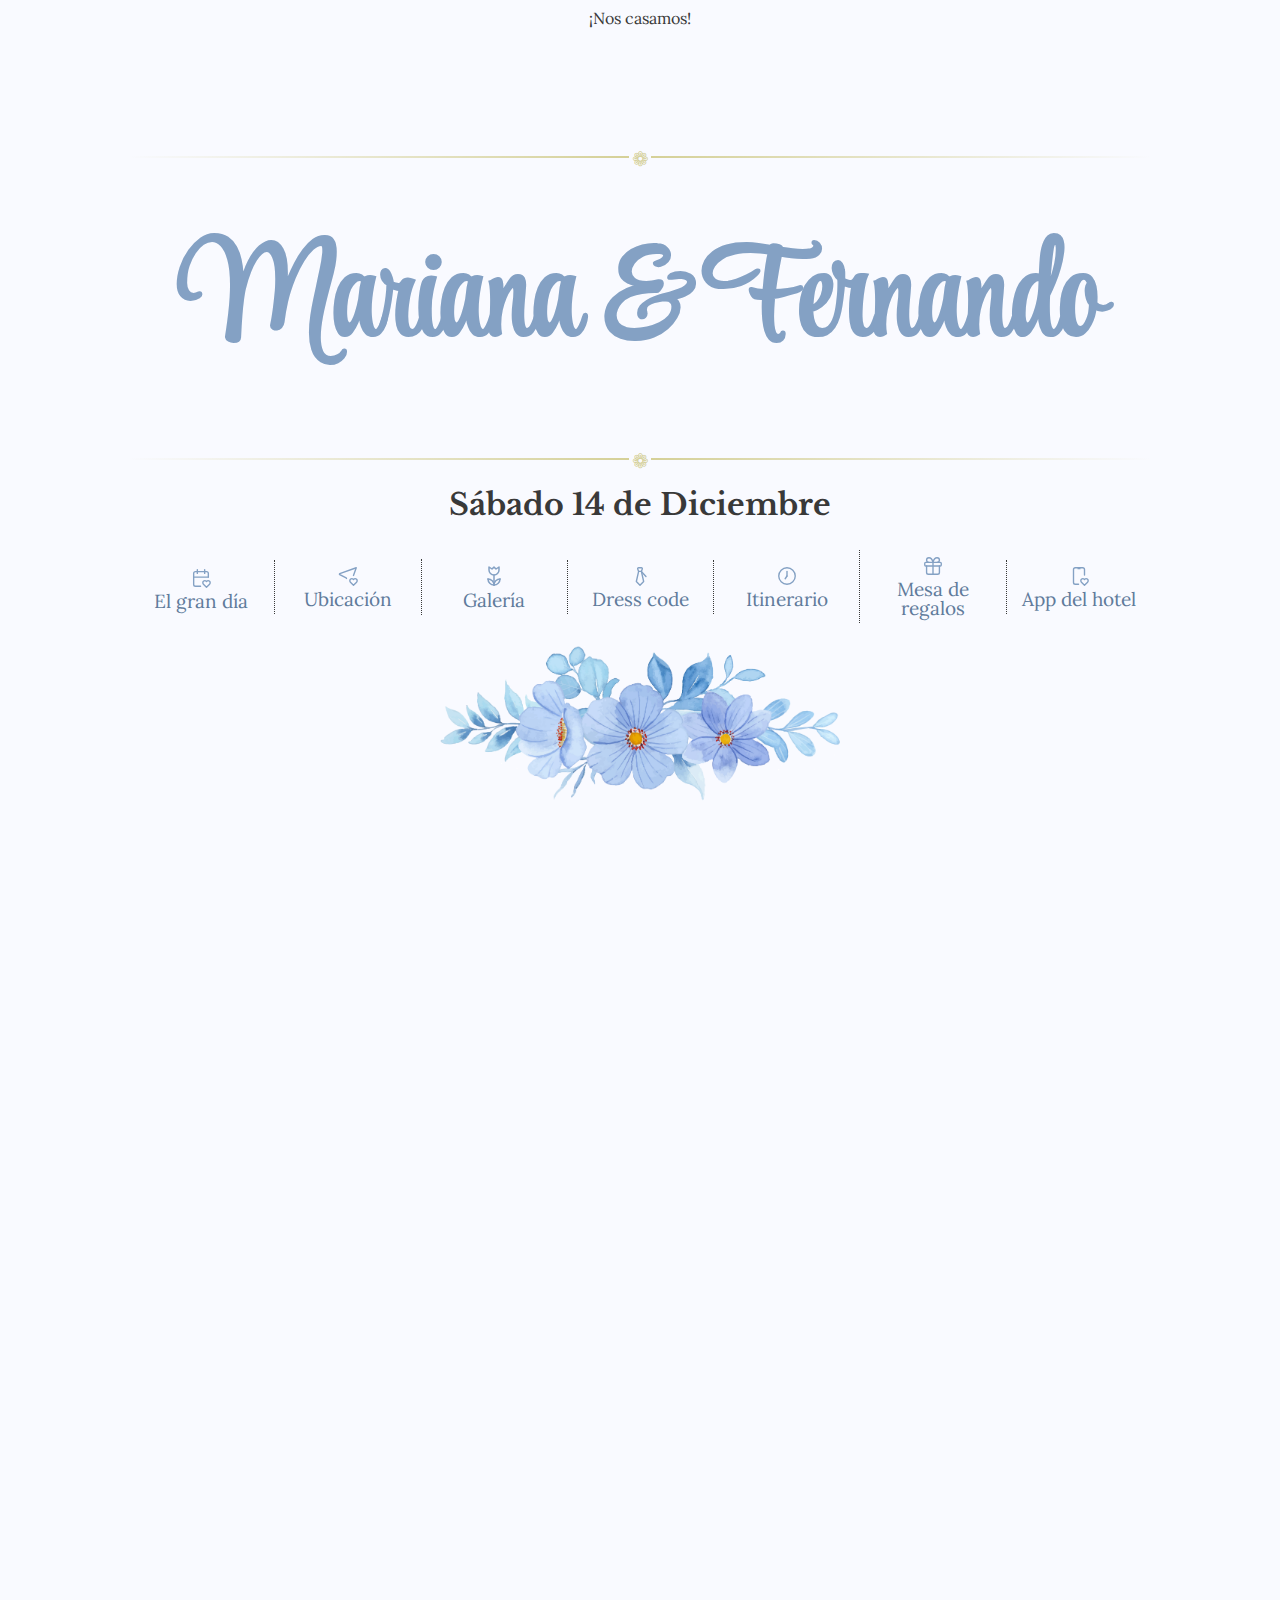
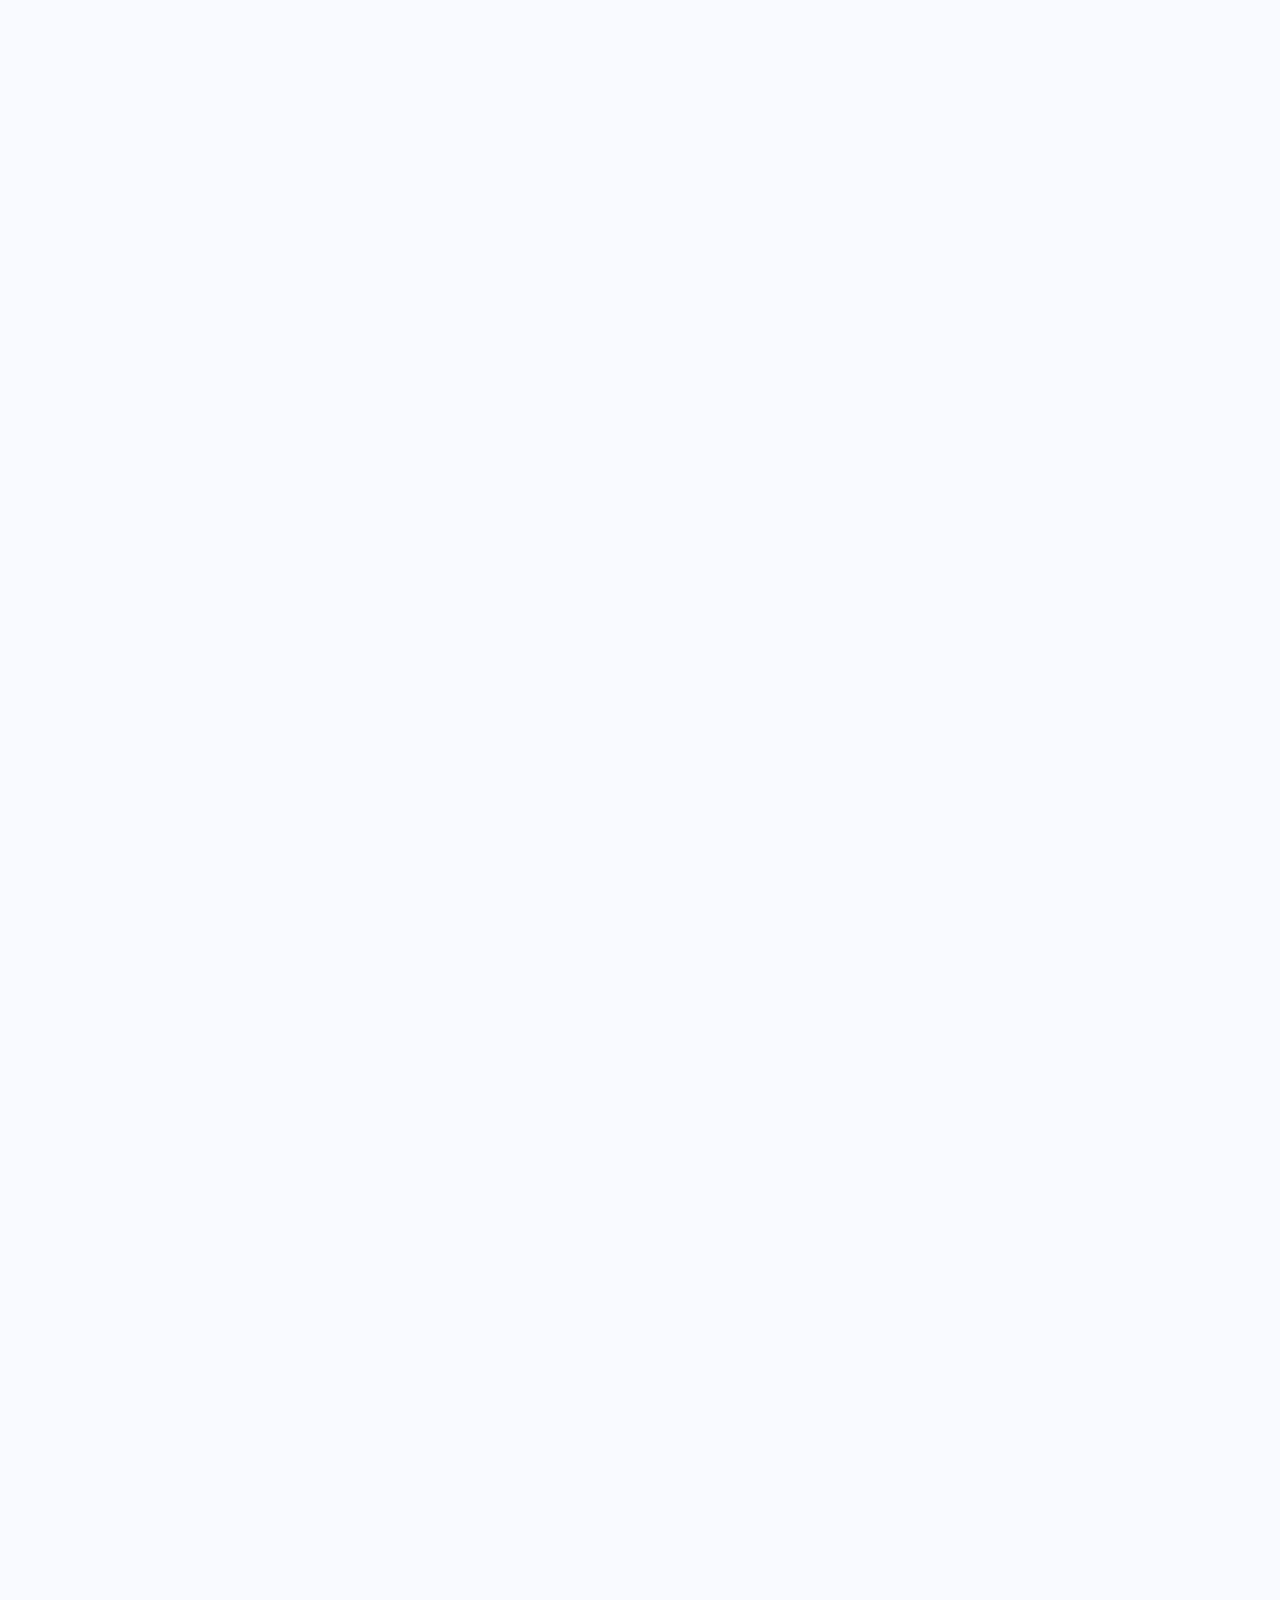
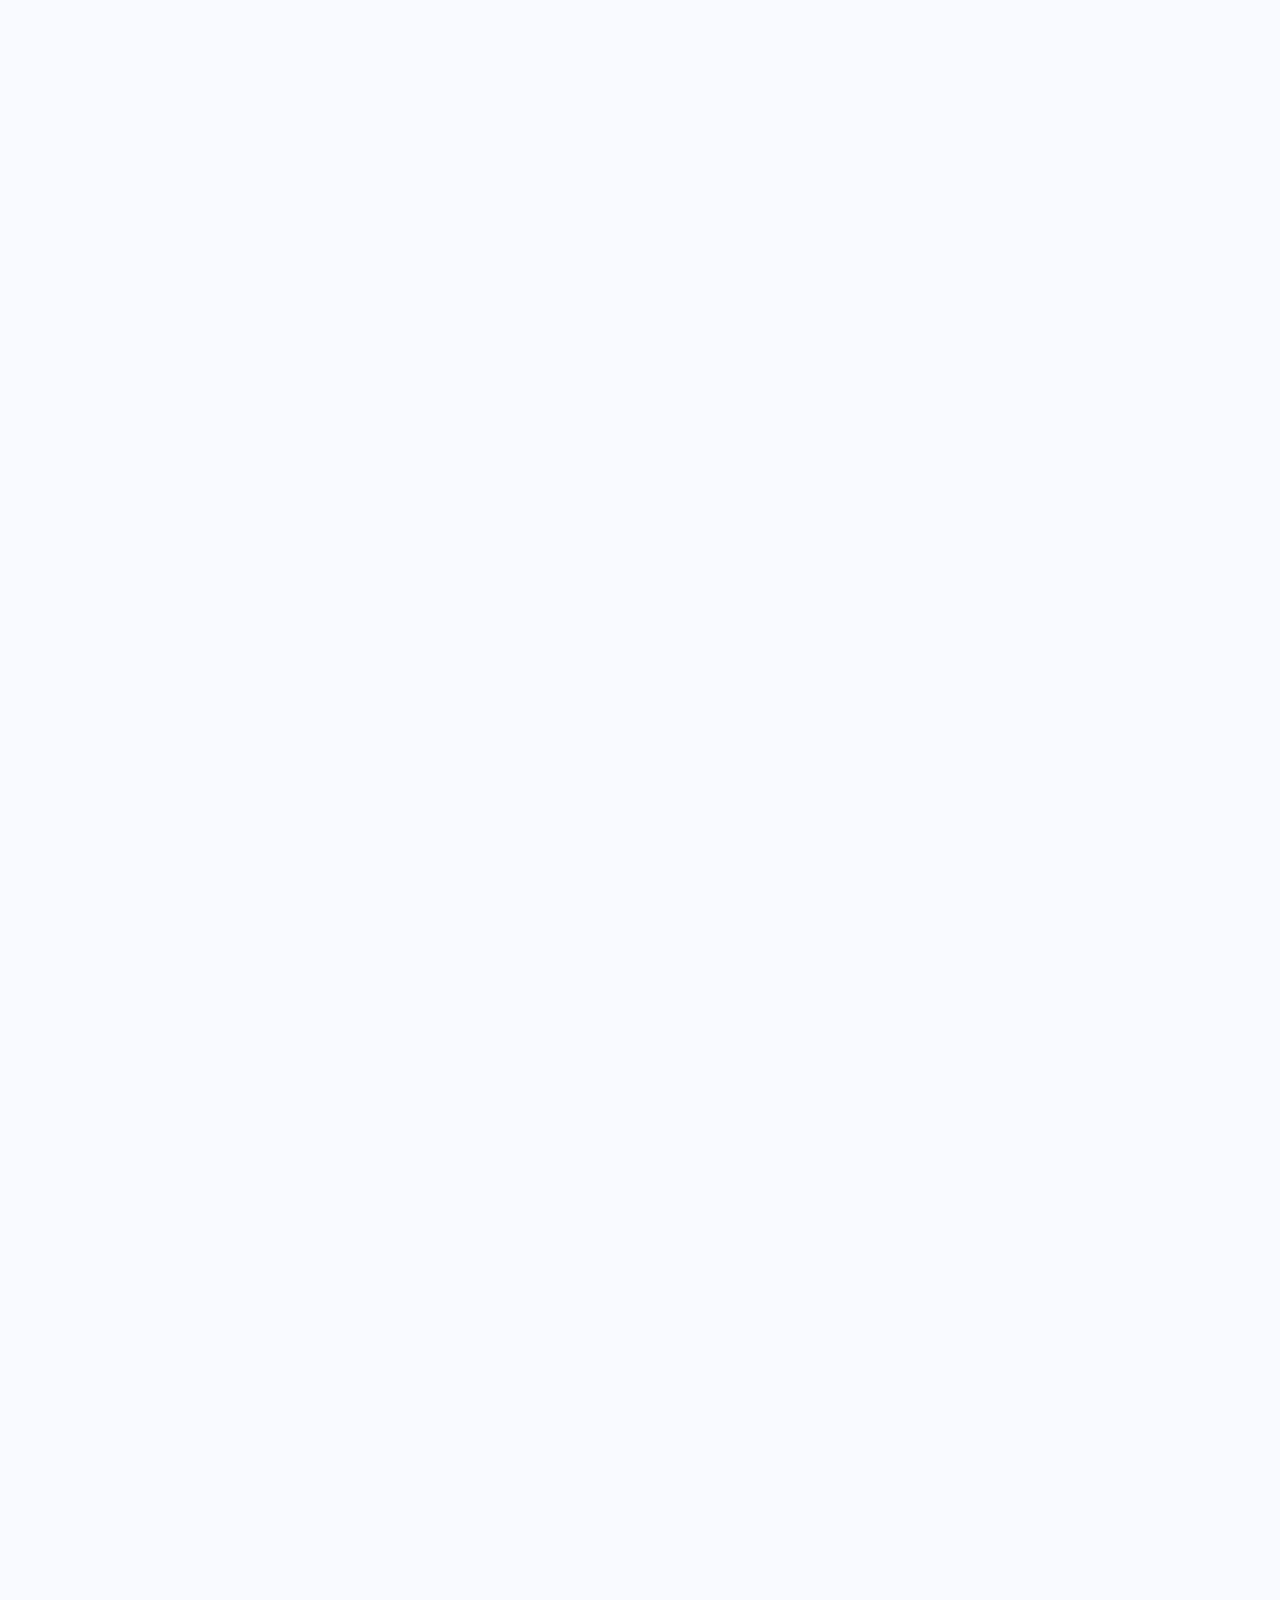
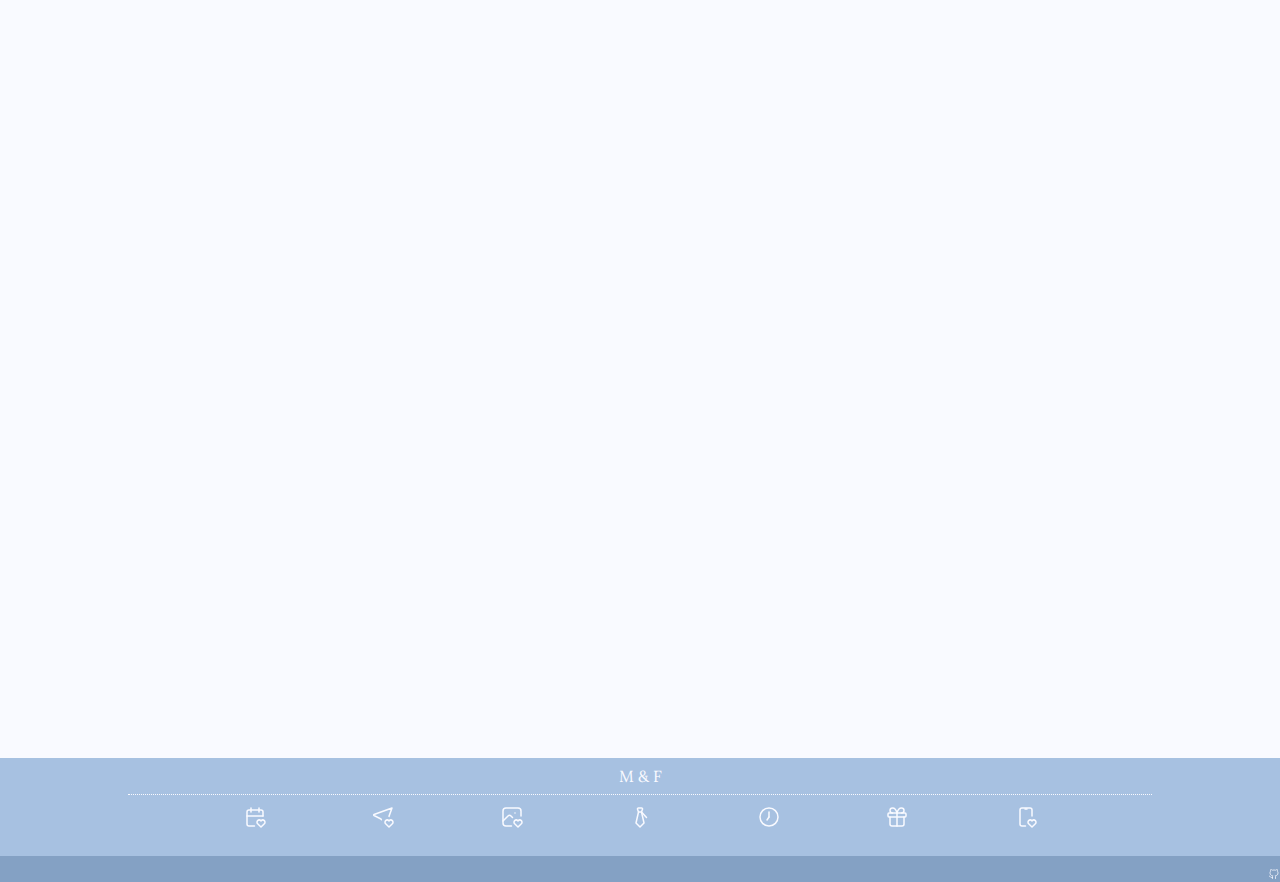
==== index.html @ 226c07ac "Location changes" ====
<!DOCTYPE html>
<html lang="es">
  <head>
    <meta charset="UTF-8" />
    <meta name="viewport" content="width=device-width, initial-scale=1.0" />
    <title>Mariana & Fernando</title>
    <link rel="shortcut icon" href="img/flower.png" type="image/x-icon" />
    <link rel="preload" href="styles/normalize.css" as="style" />
    <link rel="stylesheet" href="styles/normalize.css" />
    <link rel="preconnect" href="https://fonts.googleapis.com" />
    <link rel="preconnect" href="https://fonts.gstatic.com" crossorigin />
    <link
      href="https://fonts.googleapis.com/css2?family=Libre+Baskerville:wght@400;700&family=Lora:ital,wght@0,400;0,700;1,400&family=Style+Script&display=swap"
      rel="stylesheet"
    />
    <link rel="preload" href="styles/style.css" as="style" />
    <link rel="stylesheet" href="styles/style.css" />
  </head>
  <body>
    <header class="sctn">
      <p class="no-margin text-center animate">¡Nos casamos!</p>
    </header>
    <main class="container sctn">
      <section class="animate">
        <hr class="separator hide" />
        <picture>
          <source srcset="img/lowres/seacreatures.webp" type="image/webp" />
          <img
            loading="lazy"
            src="img/seacreatures.png"
            alt="Caracolas, estellas y corales"
            class="w-100 hdn"
          />
        </picture>
        <h1 class="text-center no-margin">Mariana <span>&</span> Fernando</h1>
        <hr class="separator" />
        <h3 class="text-center">Sábado 14 de Diciembre</h3>
        <nav class="nav">
          <a href="#big-day">
            <svg
              xmlns="http://www.w3.org/2000/svg"
              class="icon icon-tabler icon-tabler-calendar-heart"
              width="22"
              height="22"
              viewBox="0 0 24 24"
              stroke-width="1.5"
              stroke="#84a1c4"
              fill="none"
              stroke-linecap="round"
              stroke-linejoin="round"
            >
              <path stroke="none" d="M0 0h24v24H0z" fill="none" />
              <path
                d="M11.5 21h-5.5a2 2 0 0 1 -2 -2v-12a2 2 0 0 1 2 -2h12a2 2 0 0 1 2 2v4"
              />
              <path d="M16 3v4" />
              <path d="M8 3v4" />
              <path d="M4 11h16" />
              <path
                d="M18 22l3.35 -3.284a2.143 2.143 0 0 0 .005 -3.071a2.242 2.242 0 0 0 -3.129 -.006l-.224 .22l-.223 -.22a2.242 2.242 0 0 0 -3.128 -.006a2.143 2.143 0 0 0 -.006 3.071l3.355 3.296z"
              />
            </svg>
            <p class="no-margin">El gran día</p>
          </a>
          <a href="#location">
            <svg
              xmlns="http://www.w3.org/2000/svg"
              class="icon icon-tabler icon-tabler-location-heart"
              width="22"
              height="22"
              viewBox="0 0 24 24"
              stroke-width="1.5"
              stroke="#84a1c4"
              fill="none"
              stroke-linecap="round"
              stroke-linejoin="round"
            >
              <path stroke="none" d="M0 0h24v24H0z" fill="none" />
              <path
                d="M10.365 14.73l-.365 -.73l-7 -3.5a.55 .55 0 0 1 0 -1l18 -6.5l-3.024 8.373"
              />
              <path
                d="M18 22l3.35 -3.284a2.143 2.143 0 0 0 .005 -3.071a2.242 2.242 0 0 0 -3.129 -.006l-.224 .22l-.223 -.22a2.242 2.242 0 0 0 -3.128 -.006a2.143 2.143 0 0 0 -.006 3.071l3.355 3.296z"
              />
            </svg>
            <p class="no-margin">Ubicación</p>
          </a>
          <a href="#galery">
            <svg
              xmlns="http://www.w3.org/2000/svg"
              class="icon icon-tabler icon-tabler-macro"
              width="24"
              height="24"
              viewBox="0 0 24 24"
              stroke-width="1.5"
              stroke="#84a1c4"
              fill="none"
              stroke-linecap="round"
              stroke-linejoin="round"
            >
              <path stroke="none" d="M0 0h24v24H0z" fill="none" />
              <path d="M6 15a6 6 0 1 0 12 0" />
              <path d="M18 15a6 6 0 0 0 -6 6" />
              <path d="M12 21a6 6 0 0 0 -6 -6" />
              <path d="M12 21v-10" />
              <path
                d="M12 11a5 5 0 0 1 -5 -5v-3l3 2l2 -2l2 2l3 -2v3a5 5 0 0 1 -5 5z"
              />
            </svg>
            <p class="no-margin">Galería</p>
          </a>
          <a href="#dress-code">
            <svg
              xmlns="http://www.w3.org/2000/svg"
              class="icon icon-tabler icon-tabler-tie"
              width="22"
              height="22"
              viewBox="0 0 24 24"
              stroke-width="1.5"
              stroke="#84a1c4"
              fill="none"
              stroke-linecap="round"
              stroke-linejoin="round"
            >
              <path stroke="none" d="M0 0h24v24H0z" fill="none" />
              <path
                d="M12 22l4 -4l-2.5 -11l.993 -2.649a1 1 0 0 0 -.936 -1.351h-3.114a1 1 0 0 0 -.936 1.351l.993 2.649l-2.5 11l4 4z"
              />
              <path d="M10.5 7h3l5 5.5" />
            </svg>
            <p class="no-margin">Dress code</p>
          </a>
          <a href="#itinerary">
            <svg
              xmlns="http://www.w3.org/2000/svg"
              class="icon icon-tabler icon-tabler-clock-hour-7"
              width="22"
              height="22"
              viewBox="0 0 24 24"
              stroke-width="1.5"
              stroke="#84a1c4"
              fill="none"
              stroke-linecap="round"
              stroke-linejoin="round"
            >
              <path stroke="none" d="M0 0h24v24H0z" fill="none" />
              <path d="M12 12m-9 0a9 9 0 1 0 18 0a9 9 0 1 0 -18 0" />
              <path d="M12 12l-2 3" />
              <path d="M12 7v5" />
            </svg>
            <p class="no-margin">Itinerario</p>
          </a>
          <a href="#gifts">
            <svg
              xmlns="http://www.w3.org/2000/svg"
              class="icon icon-tabler icon-tabler-gift"
              width="22"
              height="22"
              viewBox="0 0 24 24"
              stroke-width="1.5"
              stroke="#84a1c4"
              fill="none"
              stroke-linecap="round"
              stroke-linejoin="round"
            >
              <path stroke="none" d="M0 0h24v24H0z" fill="none" />
              <path
                d="M3 8m0 1a1 1 0 0 1 1 -1h16a1 1 0 0 1 1 1v2a1 1 0 0 1 -1 1h-16a1 1 0 0 1 -1 -1z"
              />
              <path d="M12 8l0 13" />
              <path d="M19 12v7a2 2 0 0 1 -2 2h-10a2 2 0 0 1 -2 -2v-7" />
              <path
                d="M7.5 8a2.5 2.5 0 0 1 0 -5a4.8 8 0 0 1 4.5 5a4.8 8 0 0 1 4.5 -5a2.5 2.5 0 0 1 0 5"
              />
            </svg>
            <p class="no-margin">Mesa de regalos</p>
          </a>
          <a href="#app">
            <svg
              xmlns="http://www.w3.org/2000/svg"
              class="icon icon-tabler icon-tabler-device-mobile-heart"
              width="22"
              height="22"
              viewBox="0 0 24 24"
              stroke-width="1.5"
              stroke="#84a1c4"
              fill="none"
              stroke-linecap="round"
              stroke-linejoin="round"
            >
              <path stroke="none" d="M0 0h24v24H0z" fill="none" />
              <path
                d="M11.5 21h-3.5a2 2 0 0 1 -2 -2v-14a2 2 0 0 1 2 -2h8a2 2 0 0 1 2 2v6"
              />
              <path d="M11 4h2" />
              <path
                d="M18 22l3.35 -3.284a2.143 2.143 0 0 0 .005 -3.071a2.242 2.242 0 0 0 -3.129 -.006l-.224 .22l-.223 -.22a2.242 2.242 0 0 0 -3.128 -.006a2.143 2.143 0 0 0 -.006 3.071l3.355 3.296z"
              />
            </svg>
            <p class="no-margin">App del hotel</p>
          </a>
        </nav>
        <picture>
          <source
            srcset="img/lowres/watercolor-separator.webp"
            type="image/webp"
          />
          <img
            loading="lazy"
            src="img/watercolor-separator.png"
            alt="blue flowers"
            class="w-100 flower-separator"
          />
        </picture>
      </section>
    </main>
    <div class="sctn">
      <section class="container text-center animate" id="first">
        <hr class="separator" />
        <p class="paragraph">Con la bendición de Dios y nuestros padres:</p>
        <div class="parents">
          <div class="parents__names">
            <picture>
              <source srcset="img/lowres/bride.webp" type="image/webp" />
              <img loading="lazy" src="img/bride.png" alt="bride-icon" />
            </picture>
            <p class="color-dark">Padres de la novia:</p>
            <p class="bold big-font">
              Rosa Cardona Juárez<span>&</span>Héctor Mata Pérez
            </p>
          </div>
          <div class="parents__names">
            <picture>
              <source srcset="img/lowres/groom.webp" type="webp" />
              <img loading="lazy" src="img/groom.png" alt="groom-icon" />
            </picture>
            <p class="color-dark">Padres del novio:</p>
            <p class="bold big-font">
              Claudia Graciela Romero Vega<span>&</span>Arturo Fernando Garza
              García
            </p>
          </div>
        </div>
        <div class="big-day" id="big-day">
          <div class="big-day__group--center">
            <svg
              xmlns="http://www.w3.org/2000/svg"
              class="icon icon-tabler icon-tabler-heart"
              width="56"
              height="56"
              viewBox="0 0 24 24"
              stroke-width="1.5"
              stroke="#1e1e1f"
              fill="none"
              stroke-linecap="round"
              stroke-linejoin="round"
            >
              <path stroke="none" d="M0 0h24v24H0z" fill="none" />
              <path
                d="M19.5 12.572l-7.5 7.428l-7.5 -7.428a5 5 0 1 1 7.5 -6.566a5 5 0 1 1 7.5 6.572"
              />
            </svg>
            <p class="text-center paragraph">Nosotros</p>
            <h3 class="text-center no-margin cursive">
              Mariana<span>y</span>Fernando
            </h3>
            <p class="text-center paragraph">
              Tenemos el honor de invitarles a nuestro enlace matrimonial el:
            </p>
            <h3 class="text-center no-margin">14 de Diciembre de 2024</h3>
            <p class="text-center paragraph">
              Esperamos de todo corazón tengan la oportunidad de estar con
              nosotros y celebrar nuestro matrimonio.
            </p>
          </div>
          <picture id="calendary">
            <source srcset="img/lowres/calendar.webp" type="image/webp" />
            <img
              loading="lazy"
              src="img/calendar.png"
              alt="Calendario"
              class="w-100 calendar"
            />
          </picture>
          <div class="big-day__group--center">
            <p>Faltan:</p>
            <div class="day-counter text-center">
              <div><h2>##</h2></div>
              <div><h2>##</h2></div>
              <div><h2>##</h2></div>
              <div><h2>##</h2></div>
              <div>Días</div>
              <div>Horas</div>
              <div>Minutos</div>
              <div>Segundos</div>
            </div>
            <picture>
              <source
                srcset="img/lowres/watercolor-separator.webp"
                type="image/webp"
              />
              <img
                loading="lazy"
                src="img/watercolor-separator.png"
                alt="blue flowers"
                class="w-100 flower-separator"
              />
            </picture>
          </div>
        </div>
      </section>
    </div>
    <div class="sctn">
      <section class="container text-center animate" id="location">
        <hr class="separator" />
        <svg
          xmlns="http://www.w3.org/2000/svg"
          class="icon icon-tabler icon-tabler-map icon-title"
          width="56"
          height="56"
          viewBox="0 0 24 24"
          stroke-width="1"
          stroke="#1e1e1f"
          fill="none"
          stroke-linecap="round"
          stroke-linejoin="round"
        >
          <path stroke="none" d="M0 0h24v24H0z" fill="none" />
          <path d="M3 7l6 -3l6 3l6 -3v13l-6 3l-6 -3l-6 3v-13" />
          <path d="M9 4v13" />
          <path d="M15 7v13" />
        </svg>
        <h2>Ubicación</h2>
        <h3>Hotel Moon Palace "Nizuc"</h3>
        <div class="album__photos album__photos--location min-jump-line"></div>
        <button class="btn-wbg jump-line">Mapa del hotel</button>
        <div class="location__info">
          <div class="location__info-place">
            <svg
              xmlns="http://www.w3.org/2000/svg"
              class="icon icon-tabler icon-tabler-glass"
              width="56"
              height="56"
              viewBox="0 0 24 24"
              stroke-width="1"
              stroke="#1e1e1f"
              fill="none"
              stroke-linecap="round"
              stroke-linejoin="round"
            >
              <path stroke="none" d="M0 0h24v24H0z" fill="none" />
              <path d="M8 21l8 0" />
              <path d="M12 15l0 6" />
              <path
                d="M17 3l1 7c0 3.012 -2.686 5 -6 5s-6 -1.988 -6 -5l1 -7h10z"
              />
            </svg>
            <h3>Cena de bienvenida</h3>
            <p class="paragraph">
              <span class="bold">Viernes 13 de Diciembre 2024</span>
              <span>Ubicación: Terraza Venado</span>
              6:00 pm - 10:00 pm
            </p>
          </div>
          <div class="location__info-place">
            <svg
              xmlns="http://www.w3.org/2000/svg"
              class="icon icon-tabler icon-tabler-building-church"
              width="56"
              height="56"
              viewBox="0 0 24 24"
              stroke-width="1"
              stroke="#1e1e1f"
              fill="none"
              stroke-linecap="round"
              stroke-linejoin="round"
            >
              <path stroke="none" d="M0 0h24v24H0z" fill="none" />
              <path d="M3 21l18 0" />
              <path d="M10 21v-4a2 2 0 0 1 4 0v4" />
              <path d="M10 5l4 0" />
              <path d="M12 3l0 5" />
              <path d="M6 21v-7m-2 2l8 -8l8 8m-2 -2v7" />
            </svg>
            <h3>Ceremonia religiosa</h3>
            <p class="paragraph">
              <span class="bold">Sábado 14 Diciembre 2024</span>
              <span>Ubicación: Capilla de la Inmaculada Concepción</span>
              4:00 pm
            </p>
          </div>
          <div class="location__info-place">
            <svg
              xmlns="http://www.w3.org/2000/svg"
              class="icon icon-tabler icon-tabler-sparkles"
              width="56"
              height="56"
              viewBox="0 0 24 24"
              stroke-width="1"
              stroke="#1e1e1f"
              fill="none"
              stroke-linecap="round"
              stroke-linejoin="round"
            >
              <path stroke="none" d="M0 0h24v24H0z" fill="none" />
              <path
                d="M16 18a2 2 0 0 1 2 2a2 2 0 0 1 2 -2a2 2 0 0 1 -2 -2a2 2 0 0 1 -2 2zm0 -12a2 2 0 0 1 2 2a2 2 0 0 1 2 -2a2 2 0 0 1 -2 -2a2 2 0 0 1 -2 2zm-7 12a6 6 0 0 1 6 -6a6 6 0 0 1 -6 -6a6 6 0 0 1 -6 6a6 6 0 0 1 6 6z"
              />
            </svg>
            <h3>Recepción</h3>
            <p class="paragraph">
              <span class="bold">Sábado 14 Diciembre 2024</span>
              <span>Ubicación: Jardín Capilla </span>
              5:00pm - 10:00 pm
            </p>
          </div>
          <div class="location__info-place">
            <svg
              xmlns="http://www.w3.org/2000/svg"
              class="icon icon-tabler icon-tabler-moon-stars"
              width="56"
              height="56"
              viewBox="0 0 24 24"
              stroke-width="1"
              stroke="#1e1e1f"
              fill="none"
              stroke-linecap="round"
              stroke-linejoin="round"
            >
              <path stroke="none" d="M0 0h24v24H0z" fill="none" />
              <path
                d="M12 3c.132 0 .263 0 .393 0a7.5 7.5 0 0 0 7.92 12.446a9 9 0 1 1 -8.313 -12.454z"
              />
              <path
                d="M17 4a2 2 0 0 0 2 2a2 2 0 0 0 -2 2a2 2 0 0 0 -2 -2a2 2 0 0 0 2 -2"
              />
              <path d="M19 11h2m-1 -1v2" />
            </svg>
            <h3>After party</h3>
            <p class="paragraph">
              <span class="bold">Sábado 14 Diciembre 2024</span>
              <span>Ubicación: NOIR CLUB (Sunrise)</span>
              10:30 pm - 2:00 pm
            </p>
          </div>
        </div>
      </section>
    </div>
    <div class="sctn">
      <div class="container text-center album animate" id="galery">
        <hr class="separator" />
        <p class="text-center paragraph album__legend">
          "Todo lo hizo hermoso en su tiempo y ha puesto eternidad en el corazón
          de ellos, sin que alcance el hombre a entender la obra que ha hecho
          Dios desde el principio hasta el fin." <span>Eclesiastés 3:11</span>
        </p>
        <div class="album__photos album__photos--galery"></div>
      </div>
    </div>
    <div class="sctn">
      <section class="container text-center animate" id="dress-code">
        <hr class="separator" />
        <svg
          xmlns="http://www.w3.org/2000/svg"
          class="icon icon-tabler icon-tabler-tie icon-title"
          width="56"
          height="56"
          viewBox="0 0 24 24"
          stroke-width="1"
          stroke="#1e1e1f"
          fill="none"
          stroke-linecap="round"
          stroke-linejoin="round"
        >
          <path stroke="none" d="M0 0h24v24H0z" fill="none" />
          <path
            d="M12 22l4 -4l-2.5 -11l.993 -2.649a1 1 0 0 0 -.936 -1.351h-3.114a1 1 0 0 0 -.936 1.351l.993 2.649l-2.5 11l4 4z"
          />
          <path d="M10.5 7h3l5 5.5" />
        </svg>
        <h2>Código de vestimenta</h2>
        <p class="paragraph">
          Aquí les dejamos algunas ideas y sugerencias de cómo pueden vestirse y
          la paleta de colores que les presentamos en la siguiente sección.
        </p>
        <div class="dc-paragraph">
          <div class="dress-code-list">
            <h4>Mujeres</h4>
            <ul class="paragraph">
              <li>Vestido largo</li>
              <li>Telas ligeras</li>
              <li>
                Color a su elección <span>excepto:</span> blanco, ivory, beige y
                rojo
              </li>
              <li>
                Sugerencia: zapatos estilo plataforma o tacón ancho, cómodos
                para arena y jardín.
              </li>
            </ul>
          </div>
          <div class="dress-code-list">
            <h4>Hombres</h4>
            <ul class="paragraph">
              <li>Camisa de lino o guayabera.</li>
              <li>Color a su elección <span>excepto:</span> blanco</li>
              <li>Pantalón color claro a su elección.</li>
              <li>No short ni sandalias.</li>
            </ul>
          </div>
        </div>
      </section>
    </div>
    <div class="sctn">
      <section class="container text-center animate" id="gifts">
        <hr class="separator" />
        <svg
          xmlns="http://www.w3.org/2000/svg"
          class="icon icon-tabler icon-tabler-gift icon-title"
          width="56"
          height="56"
          viewBox="0 0 24 24"
          stroke-width="1"
          stroke="#1e1e1f"
          fill="none"
          stroke-linecap="round"
          stroke-linejoin="round"
        >
          <path stroke="none" d="M0 0h24v24H0z" fill="none" />
          <path
            d="M3 8m0 1a1 1 0 0 1 1 -1h16a1 1 0 0 1 1 1v2a1 1 0 0 1 -1 1h-16a1 1 0 0 1 -1 -1z"
          />
          <path d="M12 8l0 13" />
          <path d="M19 12v7a2 2 0 0 1 -2 2h-10a2 2 0 0 1 -2 -2v-7" />
          <path
            d="M7.5 8a2.5 2.5 0 0 1 0 -5a4.8 8 0 0 1 4.5 5a4.8 8 0 0 1 4.5 -5a2.5 2.5 0 0 1 0 5"
          />
        </svg>
        <h2>Regalos</h2>
        <p class="paragraph">
          Para nosotros, lo más importante es tu presencia y los buenos deseos.
          Ponemos a su disposición nuestra mesa de regalos.
        </p>
        <div class="btns jump-line">
          <a
            href="https://www.sears.com.mx/Mesa-de-Regalos/113972/te-invito-a-mi-boda-fernando-arturo-mariana-mata"
            class="btn-wbg"
            >Sears | Mesa #113972</a
          >
          <a
            href="https://www.amazon.com.mx/wedding/registry/2SAGHI5LW32DA"
            class="btn-wbg"
            >Amazon | Mesa de regalos</a
          >
        </div>
      </section>
    </div>
    <div class="sctn min-jump-line">
      <section class="container text-center animate" id="app">
        <hr class="separator" />
        <svg
          xmlns="http://www.w3.org/2000/svg"
          class="icon icon-tabler icon-tabler-device-mobile icon-title"
          width="56"
          height="56"
          viewBox="0 0 24 24"
          stroke-width="1"
          stroke="#1e1e1f"
          fill="none"
          stroke-linecap="round"
          stroke-linejoin="round"
        >
          <path stroke="none" d="M0 0h24v24H0z" fill="none" />
          <path
            d="M6 5a2 2 0 0 1 2 -2h8a2 2 0 0 1 2 2v14a2 2 0 0 1 -2 2h-8a2 2 0 0 1 -2 -2v-14z"
          />
          <path d="M11 4h2" />
          <path d="M12 17v.01" />
        </svg>
        <h2>App del Hotel</h2>
        <p class="paragraph">
          Recuerda que tu prescencia es lo más importante para nosotros, asi que
          para que tu estadía sea mas placentera no olvides instalar la app del
          hotel
        </p>
        <div class="hotel-app">
          <a
            href="https://play.google.com/store/apps/details?id=com.palaceresorts.app"
            class="btn-nobg"
          >
            <svg
              xmlns="http://www.w3.org/2000/svg"
              class="icon icon-tabler icon-tabler-brand-google-play"
              width="40"
              height="40"
              viewBox="0 0 24 24"
              stroke-width="1"
              stroke="#84a1c4"
              fill="none"
              stroke-linecap="round"
              stroke-linejoin="round"
            >
              <path stroke="none" d="M0 0h24v24H0z" fill="none" />
              <path
                d="M4 3.71v16.58a.7 .7 0 0 0 1.05 .606l14.622 -8.42a.55 .55 0 0 0 0 -.953l-14.622 -8.419a.7 .7 0 0 0 -1.05 .607z"
              />
              <path d="M15 9l-10.5 11.5" />
              <path d="M4.5 3.5l10.5 11.5" />
            </svg>
            <p class="no-margin">Playstore</p>
          </a>
          <a
            href="https://apps.apple.com/mx/app/palace-resorts/id1411599607"
            class="btn-nobg"
          >
            <svg
              xmlns="http://www.w3.org/2000/svg"
              class="icon icon-tabler icon-tabler-brand-appstore"
              width="40"
              height="40"
              viewBox="0 0 24 24"
              stroke-width="1"
              stroke="#84a1c4"
              fill="none"
              stroke-linecap="round"
              stroke-linejoin="round"
            >
              <path stroke="none" d="M0 0h24v24H0z" fill="none" />
              <path d="M12 12m-9 0a9 9 0 1 0 18 0a9 9 0 1 0 -18 0" />
              <path d="M8 16l1.106 -1.99m1.4 -2.522l2.494 -4.488" />
              <path d="M7 14h5m2.9 0h2.1" />
              <path d="M16 16l-2.51 -4.518m-1.487 -2.677l-1 -1.805" />
            </svg>
            <p class="no-margin">Appstore</p>
          </a>
        </div>
        <p class="paragraph min-jump-line">
          Ante cualquier duda sobre la reservación no dude en mandarle mensaje a
          nuestra coordinadora de eventos:
        </p>
        <div id="wpContact">
          <a href="https://wa.me/528124694574" class="btn-nobg">
            <svg
              xmlns="http://www.w3.org/2000/svg"
              class="icon icon-tabler icon-tabler-brand-whatsapp"
              width="32"
              height="32"
              viewBox="0 0 24 24"
              stroke-width="1"
              stroke="#84a1c4"
              fill="none"
              stroke-linecap="round"
              stroke-linejoin="round"
            >
              <path stroke="none" d="M0 0h24v24H0z" fill="none" />
              <path d="M3 21l1.65 -3.8a9 9 0 1 1 3.4 2.9l-5.05 .9" />
              <path
                d="M9 10a.5 .5 0 0 0 1 0v-1a.5 .5 0 0 0 -1 0v1a5 5 0 0 0 5 5h1a.5 .5 0 0 0 0 -1h-1a.5 .5 0 0 0 0 1"
              />
            </svg>
            Marcela Sáenz</a
          >
        </div>
      </section>
    </div>
    <footer class="footer">
      <nav class="footer__nav text-center">
        <a href="">M & F</a>
        <div class="footer__nav--list container">
          <a href="#big-day"
            ><svg
              xmlns="http://www.w3.org/2000/svg"
              class="icon icon-tabler icon-tabler-calendar-heart"
              width="24"
              height="24"
              viewBox="0 0 24 24"
              stroke-width="1.5"
              stroke="#f9faff"
              fill="none"
              stroke-linecap="round"
              stroke-linejoin="round"
            >
              <path stroke="none" d="M0 0h24v24H0z" fill="none" />
              <path
                d="M11.5 21h-5.5a2 2 0 0 1 -2 -2v-12a2 2 0 0 1 2 -2h12a2 2 0 0 1 2 2v4"
              />
              <path d="M16 3v4" />
              <path d="M8 3v4" />
              <path d="M4 11h16" />
              <path
                d="M18 22l3.35 -3.284a2.143 2.143 0 0 0 .005 -3.071a2.242 2.242 0 0 0 -3.129 -.006l-.224 .22l-.223 -.22a2.242 2.242 0 0 0 -3.128 -.006a2.143 2.143 0 0 0 -.006 3.071l3.355 3.296z"
              /></svg
          ></a>
          <a href="#location"
            ><svg
              xmlns="http://www.w3.org/2000/svg"
              class="icon icon-tabler icon-tabler-location-heart"
              width="24"
              height="24"
              viewBox="0 0 24 24"
              stroke-width="1.5"
              stroke="#f9faff"
              fill="none"
              stroke-linecap="round"
              stroke-linejoin="round"
            >
              <path stroke="none" d="M0 0h24v24H0z" fill="none" />
              <path
                d="M10.365 14.73l-.365 -.73l-7 -3.5a.55 .55 0 0 1 0 -1l18 -6.5l-3.024 8.373"
              />
              <path
                d="M18 22l3.35 -3.284a2.143 2.143 0 0 0 .005 -3.071a2.242 2.242 0 0 0 -3.129 -.006l-.224 .22l-.223 -.22a2.242 2.242 0 0 0 -3.128 -.006a2.143 2.143 0 0 0 -.006 3.071l3.355 3.296z"
              /></svg
          ></a>
          <a href="#galery"
            ><svg
              xmlns="http://www.w3.org/2000/svg"
              class="icon icon-tabler icon-tabler-photo-heart"
              width="24"
              height="24"
              viewBox="0 0 24 24"
              stroke-width="1.5"
              stroke="#f9faff"
              fill="none"
              stroke-linecap="round"
              stroke-linejoin="round"
            >
              <path stroke="none" d="M0 0h24v24H0z" fill="none" />
              <path d="M15 8h.01" />
              <path
                d="M11.5 21h-5.5a3 3 0 0 1 -3 -3v-12a3 3 0 0 1 3 -3h12a3 3 0 0 1 3 3v5"
              />
              <path d="M3 16l5 -5c.928 -.893 2.072 -.893 3 0l1.5 1.5" />
              <path
                d="M18 22l3.35 -3.284a2.143 2.143 0 0 0 .005 -3.071a2.242 2.242 0 0 0 -3.129 -.006l-.224 .22l-.223 -.22a2.242 2.242 0 0 0 -3.128 -.006a2.143 2.143 0 0 0 -.006 3.071l3.355 3.296z"
              /></svg
          ></a>
          <a href="#dress-code"
            ><svg
              xmlns="http://www.w3.org/2000/svg"
              class="icon icon-tabler icon-tabler-tie"
              width="24"
              height="24"
              viewBox="0 0 24 24"
              stroke-width="1.5"
              stroke="#f9faff"
              fill="none"
              stroke-linecap="round"
              stroke-linejoin="round"
            >
              <path stroke="none" d="M0 0h24v24H0z" fill="none" />
              <path
                d="M12 22l4 -4l-2.5 -11l.993 -2.649a1 1 0 0 0 -.936 -1.351h-3.114a1 1 0 0 0 -.936 1.351l.993 2.649l-2.5 11l4 4z"
              />
              <path d="M10.5 7h3l5 5.5" /></svg
          ></a>
          <a href=""
            ><svg
              xmlns="http://www.w3.org/2000/svg"
              class="icon icon-tabler icon-tabler-clock-hour-7"
              width="24"
              height="24"
              viewBox="0 0 24 24"
              stroke-width="1.5"
              stroke="#f9faff"
              fill="none"
              stroke-linecap="round"
              stroke-linejoin="round"
            >
              <path stroke="none" d="M0 0h24v24H0z" fill="none" />
              <path d="M12 12m-9 0a9 9 0 1 0 18 0a9 9 0 1 0 -18 0" />
              <path d="M12 12l-2 3" />
              <path d="M12 7v5" /></svg
          ></a>
          <a href="#gifts"
            ><svg
              xmlns="http://www.w3.org/2000/svg"
              class="icon icon-tabler icon-tabler-gift"
              width="24"
              height="24"
              viewBox="0 0 24 24"
              stroke-width="1.5"
              stroke="#f9faff"
              fill="none"
              stroke-linecap="round"
              stroke-linejoin="round"
            >
              <path stroke="none" d="M0 0h24v24H0z" fill="none" />
              <path
                d="M3 8m0 1a1 1 0 0 1 1 -1h16a1 1 0 0 1 1 1v2a1 1 0 0 1 -1 1h-16a1 1 0 0 1 -1 -1z"
              />
              <path d="M12 8l0 13" />
              <path d="M19 12v7a2 2 0 0 1 -2 2h-10a2 2 0 0 1 -2 -2v-7" />
              <path
                d="M7.5 8a2.5 2.5 0 0 1 0 -5a4.8 8 0 0 1 4.5 5a4.8 8 0 0 1 4.5 -5a2.5 2.5 0 0 1 0 5"
              /></svg
          ></a>
          <a href="#apps"
            ><svg
              xmlns="http://www.w3.org/2000/svg"
              class="icon icon-tabler icon-tabler-device-mobile-heart"
              width="24"
              height="24"
              viewBox="0 0 24 24"
              stroke-width="1.5"
              stroke="#f9faff"
              fill="none"
              stroke-linecap="round"
              stroke-linejoin="round"
            >
              <path stroke="none" d="M0 0h24v24H0z" fill="none" />
              <path
                d="M11.5 21h-3.5a2 2 0 0 1 -2 -2v-14a2 2 0 0 1 2 -2h8a2 2 0 0 1 2 2v6"
              />
              <path d="M11 4h2" />
              <path
                d="M18 22l3.35 -3.284a2.143 2.143 0 0 0 .005 -3.071a2.242 2.242 0 0 0 -3.129 -.006l-.224 .22l-.223 -.22a2.242 2.242 0 0 0 -3.128 -.006a2.143 2.143 0 0 0 -.006 3.071l3.355 3.296z"
              /></svg
          ></a>
        </div>
      </nav>
      <div class="github">
        <a href="https://github.com/Marielele" class="github__link">
          <svg
            xmlns="http://www.w3.org/2000/svg"
            class="icon icon-tabler icon-tabler-brand-github"
            width="12"
            height="12"
            viewBox="0 0 24 24"
            stroke-width="1.5"
            stroke="#f9faff"
            fill="none"
            stroke-linecap="round"
            stroke-linejoin="round"
          >
            <path stroke="none" d="M0 0h24v24H0z" fill="none" />
            <path
              d="M9 19c-4.3 1.4 -4.3 -2.5 -6 -3m12 5v-3.5c0 -1 .1 -1.4 -.5 -2c2.8 -.3 5.5 -1.4 5.5 -6a4.6 4.6 0 0 0 -1.3 -3.2a4.2 4.2 0 0 0 -.1 -3.2s-1.1 -.3 -3.5 1.3a12.3 12.3 0 0 0 -6.2 0c-2.4 -1.6 -3.5 -1.3 -3.5 -1.3a4.2 4.2 0 0 0 -.1 3.2a4.6 4.6 0 0 0 -1.3 3.2c0 4.6 2.7 5.7 5.5 6c-.6 .6 -.6 1.2 -.5 2v3.5"
            />
          </svg>
        </a>
      </div>
    </footer>
    <script src="js/script.js"></script>
  </body>
</html>
---- styles/style.css ----
:root {
  --light: #f9faff;
  --dark: #1e1e1f;
  --gray: #393939;
  --primary: #cee0f4;
  --secondary: #a7c1e1;
  --tertiary: #84a1c4;
  --additional: #fafaf7;
  --additional-dark: #607b9b;
  --golden: #aa9e1b76;

  --names-font: "Style Script", cursive;
  --titles-font: "Libre Baskerville", serif;
  --main-font: "Lora", serif;

  --phone: 480px;
  --tablet: 768px;
  --desktop: 992px;
  --desktopXL: 1200px;

  color-scheme: only light;
}

html {
  font-size: 62.5%;
  box-sizing: border-box;
  scrollbar-width: none; /* Firefox */
  scroll-behavior: smooth;
}

*,
*::before,
*::after {
  box-sizing: inherit;
}

body {
  font-size: 1.6rem;
  font-family: var(--main-font);
  color: var(--gray);
  background-color: var(--light);
  line-height: 1;
}

h1,
.cursive {
  font-size: 6.3rem;
  font-family: var(--names-font);
  color: var(--tertiary);
}

h2 {
  font-size: 3rem;
  text-transform: uppercase;
  margin-top: 0;
}

h2,
h3,
h4,
h5 {
  font-family: var(--titles-font);
}

a {
  text-decoration: none;
  color: var(--additional-dark);
}

/* Scrollbar */
body::-webkit-scrollbar {
  display: none;
}

/* Utilities */
.text-center {
  text-align: center;
}

.text-end {
  text-align: end;
}

.no-margin {
  margin: 0;
}

.no-padding {
  padding: 0;
}

.w-100 {
  width: 100%;
}

.bold {
  font-weight: 700;
}

.color-dark {
  color: var(--dark);
}

.color-light {
  color: var(--light) !important;
}

.big-font {
  font-size: larger;
}

.container {
  width: 90%;
  margin: 0 auto;
}

@media (min-width: 992px) {
  .container {
    width: 80%;
  }
}

.paragraph {
  line-height: 1.4;
}

.jump-line {
  margin-bottom: 5rem;
}

.min-jump-line {
  margin-bottom: 2rem;
}

.icon-title {
  margin-bottom: 1.2rem;
}

.lock-body {
  overflow: hidden;
}

/* Header */
h1 span,
h3 span,
p span {
  display: block;
}

p span {
  color: var(--dark);
}

header p {
  padding: 2rem 0;
}

@media (max-height: 845px) {
  header p {
    display: none;
  }
}

@media (min-height: 846px) and (max-height: 910px) {
  header p {
    padding: 1rem 0;
  }
}

@media (min-width: 768px) {
  h1 {
    font-size: 8rem;
  }

  h1 span {
    display: inline;
  }
}

@media (min-width: 992px) {
  h1 {
    font-size: 13rem;
    padding: 5rem 0;
  }

  .hdn {
    display: none;
  }
}

/* Content */
.separator {
  border: 0;
  height: 0.15rem;
  background-image: linear-gradient(
    to right,
    rgba(0, 0, 0, 0),
    var(--golden),
    rgba(0, 0, 0, 0)
  );
  text-align: center;
  margin: 4rem;
}

.separator:after {
  content: "❁";
  display: inline-block;
  position: relative;
  top: -0.7rem;
  font-size: 2rem;
  padding: 0 0.25rem;
  background: var(--light);
  color: var(--golden);
}

main .separator {
  margin: 4rem 0 3rem 0;
}

.flower-separator {
  margin-top: 1rem;
}

@media (min-width: 992px) {
  .separator {
    height: 0.2rem;
  }

  main h3 {
    font-size: 3rem;
  }

  .flower-separator {
    width: 40%;
    display: block;
    margin: auto;
  }
}

/* Navegation */
.nav {
  margin: 2rem 0;
  display: grid;
  grid-template-columns: repeat(3, 1fr);
  grid-template-rows: repeat(2, 1fr);
  row-gap: 1.5rem;
  text-align: center;
  align-items: center;
}

.nav a {
  border-left: 1px var(--gray) dotted;
  transition: all .5s ease-out;
}

.nav a:hover {
  color: var(--tertiary);
  letter-spacing: 1.5px;
}

.nav a svg {
  transition: all .5s ease-out;
}

.nav a:hover svg {
  stroke: var(--tertiary);
  stroke-width: 2;
}

.nav a:first-of-type {
  grid-column: 1 / 4;
  border-bottom: 1px var(--gray) dotted;
  border-left: 0;
  padding-bottom: 1rem;
}

.nav a:nth-of-type(3n-1) {
  border-left: 0;
}

@media (min-width: 992px) {
  .nav {
    grid-template-columns: repeat(7, 1fr);
    grid-template-rows: 1fr;
  }

  .nav a:first-of-type {
    grid-column: 1;
    padding-bottom: 0;
    border-bottom: 0;
  }

  .nav a:nth-of-type(3n-1) {
    border-left: 1px var(--gray) dotted;
  }
  .nav a {
    padding: 0.5rem;
    font-size: 1.9rem;
  }
}

/* Day counter */
.day-counter {
  display: grid;
  grid-template-columns: repeat(4, 1fr);
  grid-template-rows: 2fr 1fr;
  gap: 1rem;
  align-items: center;
}

@media (min-width: 992px) {
  .calendar {
    width: 80%;
  }
}

@media (min-width: 1200px) {
  .big-day {
    display: grid;
    grid-template-columns: repeat(2, 1fr);
    grid-template-rows: 1fr 1fr;
  }

  .big-day__group--down {
    display: flex;
    flex-direction: column;
    justify-content: end;
  }

  .big-day__group--down h3 {
    font-size: 3rem;
    margin: 1rem 0;
  }

  .big-day__group--down p {
    margin: 0;
  }

  .big-day__group--center {
    display: flex;
    gap: 1rem;
    flex-direction: column;
    justify-content: center;
    align-items: center;
  }

  .big-day__group--center img {
    margin: 0.5rem auto 0 auto;
    width: 90%;
  }

  .big-day picture {
    grid-column: 2/3;
    grid-row: 1/3;
    margin: auto 0;
  }

  .calendar {
    width: 100%;
  }
}

/* Date */
.parents {
  display: grid;
  gap: 1rem;
  line-height: 1.5;
}

.parents__names {
  color: var(--additional-dark);
}

.parents__names img {
  width: 20%;
}

@media (min-width: 768px) {
  .parents {
    grid-template-columns: repeat(2, 1fr);
    gap: 0.5rem;
  }

  .parents__names {
    display: flex;
    flex-direction: column;
  }

  .parents__names .color-dark {
    margin-bottom: 0;
  }

  .parents__names img {
    width: auto;
    display: block;
    margin: 0 auto;
  }

  .parents__names .big-font span {
    margin: 0 1rem;
  }

  .parents__names img {
    width: auto;
  }
}

@media (min-width: 992px) {
  .parents__names .big-font span {
    display: inline;
  }
}

/* Location */
.wedding-time span {
  display: inline;
  font-weight: 700;
}

.location__info {
  display: grid;
}

@media (min-width: 768px) {
  .location__info {
    grid-template-columns: repeat(4, 1fr);
    gap: 1rem;
    align-items: center;
  }
}

/* Album */
.album__legend {
  font-style: italic;
  line-height: 1.8;
}

.album__legend span {
  font-style: normal;
  font-size: smaller;
}

.album__photos {
  display: grid;
  gap: 0.5rem;
  cursor: pointer;
}

@media (min-width: 768px) {
  .album__photos {
    width: 80%;
    margin: 0 auto 2rem auto;
    grid-template-columns: repeat(2, 1fr);
  }

  .album__photos--location {
    grid-template-rows: repeat(2, 1fr);
  }

  #location-photo-1 {
    grid-row: 1 / 3;
    background-image: url(../img/1.jpg);
    background-size: cover;
    background-repeat: no-repeat;
    background-position: 50% 50%;
  }

  #location-photo-1 img {
    visibility: hidden;
  }

  #location-photo-2 img,
  #location-photo-3 img {
    display: flex;
  }

  #galery-photo-4 {
    grid-column: 2 / 3;
    grid-row: 1 / 4;
    background-image: url(../img/4.jpeg);
  }

  #galery-photo-6 {
    background-image: url(../img/6.jpg);
  }

  #galery-photo-4,
  #galery-photo-6 {
    background-size: cover;
    background-repeat: no-repeat;
    background-position: 50% 50%;
  }

  #galery-photo-4 img,
  #galery-photo-6 img {
    visibility: hidden;
  }

  .album__photos--galery {
    grid-template-rows: repeat(3, 1fr);
  }

  .album__photo--galery {
    display: flex;
  }

  .album__photo--galery img {
    object-fit: cover;
  }
}

/* Dress code */
@counter-style hearts {
  system: cyclic;
  symbols: "\2661";
  suffix: " ";
}

ul {
  text-align: left;
  list-style: hearts;
}

li span {
  font-weight: 700;
}

@media (min-width: 768px) {
  .dc-paragraph {
    display: flex;
  }

  .dress-code-list {
    width: 50%;
  }
}

/* Hotel app */
.hotel-app {
  margin: 2rem 0;
  display: flex;
  justify-content: space-evenly;
}

@media (min-width: 768px) {
  .hotel-app {
    justify-content: center;
    gap: 2.5rem;
  }
}

#wpContact {
  margin-top: 2rem;
}

#wpContact a {
  display: flex;
  width: fit-content;
  align-items: center;
  margin: 0 auto;
}

/* Footer */
.footer {
  background-color: var(--secondary);
  padding-top: 1rem;
}

.footer__nav {
  display: flex;
  flex-direction: column;
  align-items: center;
}

.footer__nav a {
  color: var(--light);
}

.footer__nav--list {
  display: flex;
  justify-content: space-evenly;
  margin: 1rem;
  padding: 1rem;
  border-top: 1px dotted var(--light);
}

.github {
  background-color: var(--tertiary);
  text-align: end;
  margin-top: 0.5rem;
  padding-top: 1rem;
}

.github__link {
  display: contents;
}

/* Buttons */
.btns {
  display: grid;
  gap: 1.2rem;
}

.btn-wbg {
  background-color: var(--tertiary);
  color: var(--light);
  text-transform: uppercase;
  padding: 1.2rem;
  border: 1px solid var(--tertiary);
  cursor: pointer;
  transition: background-color .5s ease-out 100ms
}

.btn-nobg,
.btn-wbg:hover {
  padding: 1.2rem;
  border: 1px solid var(--tertiary);
  border-radius: 3px;
  color: var(--tertiary);
  background-color: var(--light);
  cursor: pointer;
}

.btn-nobg {
  transition: box-shadow .5s ease-out;
}

.btn-nobg:hover {
  -webkit-box-shadow: 0px 0px 6px 1px #64646469;
  -moz-box-shadow: 0px 0px 6px 1px #64646469;
  box-shadow: 0px 0px 6px 1px #64646469;
}

@media (min-width: 768px) {
  .btns a,
  .btns button {
    width: 50%;
    display: block;
    margin: 0 auto;
  }
}

@media (min-width: 992px) {
  .btns a,
  .btns button {
    width: 40%;
  }
}

.close-btn,
.close-btn-photos {
  text-transform: uppercase;
  cursor: pointer;
  font-size: large;
}

@media (min-width: 992px) {
  .close-btn,
  .close-btn-photos {
    font-size: xx-large;
  }
}

.close-btn {
  color: var(--dark);
}

.close-btn-photos {
  display: block;
  text-align: center;
  color: var(--light);
}

#prev,
#next {
  cursor: pointer;
}

.floating-btn {
  position: fixed;
  bottom: 0;
  right: 0;
  background-color: #25252573;
  border: none;
  margin: 1rem;
  cursor: pointer;
  display: flex;
  justify-content: center;
  align-items: center;
  border-radius: 1px;
}

/* Modals */
.overlay {
  background-color: rgba(37, 37, 37, 0.675);
  width: 100%;
  height: 100%;
  top: 0;
  right: 0;
  bottom: 0;
  left: 0;
  display: grid;
  place-items: center;
  position: fixed;
}

.modal {
  background-color: var(--light);
  width: 90%;
  padding: 2rem;
  text-align: end;
}

.modal-IMG {
  background-color: rgba(37, 37, 37, 0);
  text-align: end;
}

.overlay .modal-IMG {
  display: grid;
  grid-template-columns: 0.2fr 3fr 0.2fr;
  grid-template-rows: 0.1fr 2fr;
  align-items: center;
}

.overlay .modal-IMG img {
  grid-column: 2/3;
  grid-row: 2/3;
}

.overlay .close-btn-photos {
  grid-column: 3/4;
}

@media (min-width: 992px) {
  .modal {
    width: 60%;
  }
}

/* Animations */
.fade-in {
  animation: fadeIn 1s;
}

@keyframes fadeIn {
  0% {
    opacity: 0;
  }
  100% {
    opacity: 1;
  }
}

.fade-out {
  animation: fadeOut 1s;
}

@keyframes fadeOut {
  100% {
    opacity: 1;
  }
  0% {
    opacity: 0;
  }
}

.animate {
  opacity: 0;
  transition: 0.5s ease-in 0.1s;

  --opacity: 1;
}

.unset {
  opacity: var(--opacity);
}

/* mq hidden */
.hide {
  display: none;
}

@media (min-width: 992px) {
  .hide {
    display: block;
  }

  main section {
    margin-top: 12rem;
  }
}
---- styles/style.css ----
:root {
  --light: #f9faff;
  --dark: #1e1e1f;
  --gray: #393939;
  --primary: #cee0f4;
  --secondary: #a7c1e1;
  --tertiary: #84a1c4;
  --additional: #fafaf7;
  --additional-dark: #607b9b;
  --golden: #aa9e1b76;

  --names-font: "Style Script", cursive;
  --titles-font: "Libre Baskerville", serif;
  --main-font: "Lora", serif;

  --phone: 480px;
  --tablet: 768px;
  --desktop: 992px;
  --desktopXL: 1200px;

  color-scheme: only light;
}

html {
  font-size: 62.5%;
  box-sizing: border-box;
  scrollbar-width: none; /* Firefox */
  scroll-behavior: smooth;
}

*,
*::before,
*::after {
  box-sizing: inherit;
}

body {
  font-size: 1.6rem;
  font-family: var(--main-font);
  color: var(--gray);
  background-color: var(--light);
  line-height: 1;
}

h1,
.cursive {
  font-size: 6.3rem;
  font-family: var(--names-font);
  color: var(--tertiary);
}

h2 {
  font-size: 3rem;
  text-transform: uppercase;
  margin-top: 0;
}

h2,
h3,
h4,
h5 {
  font-family: var(--titles-font);
}

a {
  text-decoration: none;
  color: var(--additional-dark);
}

/* Scrollbar */
body::-webkit-scrollbar {
  display: none;
}

/* Utilities */
.text-center {
  text-align: center;
}

.text-end {
  text-align: end;
}

.no-margin {
  margin: 0;
}

.no-padding {
  padding: 0;
}

.w-100 {
  width: 100%;
}

.bold {
  font-weight: 700;
}

.color-dark {
  color: var(--dark);
}

.color-light {
  color: var(--light) !important;
}

.big-font {
  font-size: larger;
}

.container {
  width: 90%;
  margin: 0 auto;
}

@media (min-width: 992px) {
  .container {
    width: 80%;
  }
}

.paragraph {
  line-height: 1.4;
}

.jump-line {
  margin-bottom: 5rem;
}

.min-jump-line {
  margin-bottom: 2rem;
}

.icon-title {
  margin-bottom: 1.2rem;
}

.lock-body {
  overflow: hidden;
}

/* Header */
h1 span,
h3 span,
p span {
  display: block;
}

p span {
  color: var(--dark);
}

header p {
  padding: 2rem 0;
}

@media (max-height: 845px) {
  header p {
    display: none;
  }
}

@media (min-height: 846px) and (max-height: 910px) {
  header p {
    padding: 1rem 0;
  }
}

@media (min-width: 768px) {
  h1 {
    font-size: 8rem;
  }

  h1 span {
    display: inline;
  }
}

@media (min-width: 992px) {
  h1 {
    font-size: 13rem;
    padding: 5rem 0;
  }

  .hdn {
    display: none;
  }
}

/* Content */
.separator {
  border: 0;
  height: 0.15rem;
  background-image: linear-gradient(
    to right,
    rgba(0, 0, 0, 0),
    var(--golden),
    rgba(0, 0, 0, 0)
  );
  text-align: center;
  margin: 4rem;
}

.separator:after {
  content: "❁";
  display: inline-block;
  position: relative;
  top: -0.7rem;
  font-size: 2rem;
  padding: 0 0.25rem;
  background: var(--light);
  color: var(--golden);
}

main .separator {
  margin: 4rem 0 3rem 0;
}

.flower-separator {
  margin-top: 1rem;
}

@media (min-width: 992px) {
  .separator {
    height: 0.2rem;
  }

  main h3 {
    font-size: 3rem;
  }

  .flower-separator {
    width: 40%;
    display: block;
    margin: auto;
  }
}

/* Navegation */
.nav {
  margin: 2rem 0;
  display: grid;
  grid-template-columns: repeat(3, 1fr);
  grid-template-rows: repeat(2, 1fr);
  row-gap: 1.5rem;
  text-align: center;
  align-items: center;
}

.nav a {
  border-left: 1px var(--gray) dotted;
  transition: all .5s ease-out;
}

.nav a:hover {
  color: var(--tertiary);
  letter-spacing: 1.5px;
}

.nav a svg {
  transition: all .5s ease-out;
}

.nav a:hover svg {
  stroke: var(--tertiary);
  stroke-width: 2;
}

.nav a:first-of-type {
  grid-column: 1 / 4;
  border-bottom: 1px var(--gray) dotted;
  border-left: 0;
  padding-bottom: 1rem;
}

.nav a:nth-of-type(3n-1) {
  border-left: 0;
}

@media (min-width: 992px) {
  .nav {
    grid-template-columns: repeat(7, 1fr);
    grid-template-rows: 1fr;
  }

  .nav a:first-of-type {
    grid-column: 1;
    padding-bottom: 0;
    border-bottom: 0;
  }

  .nav a:nth-of-type(3n-1) {
    border-left: 1px var(--gray) dotted;
  }
  .nav a {
    padding: 0.5rem;
    font-size: 1.9rem;
  }
}

/* Day counter */
.day-counter {
  display: grid;
  grid-template-columns: repeat(4, 1fr);
  grid-template-rows: 2fr 1fr;
  gap: 1rem;
  align-items: center;
}

@media (min-width: 992px) {
  .calendar {
    width: 80%;
  }
}

@media (min-width: 1200px) {
  .big-day {
    display: grid;
    grid-template-columns: repeat(2, 1fr);
    grid-template-rows: 1fr 1fr;
  }

  .big-day__group--down {
    display: flex;
    flex-direction: column;
    justify-content: end;
  }

  .big-day__group--down h3 {
    font-size: 3rem;
    margin: 1rem 0;
  }

  .big-day__group--down p {
    margin: 0;
  }

  .big-day__group--center {
    display: flex;
    gap: 1rem;
    flex-direction: column;
    justify-content: center;
    align-items: center;
  }

  .big-day__group--center img {
    margin: 0.5rem auto 0 auto;
    width: 90%;
  }

  .big-day picture {
    grid-column: 2/3;
    grid-row: 1/3;
    margin: auto 0;
  }

  .calendar {
    width: 100%;
  }
}

/* Date */
.parents {
  display: grid;
  gap: 1rem;
  line-height: 1.5;
}

.parents__names {
  color: var(--additional-dark);
}

.parents__names img {
  width: 20%;
}

@media (min-width: 768px) {
  .parents {
    grid-template-columns: repeat(2, 1fr);
    gap: 0.5rem;
  }

  .parents__names {
    display: flex;
    flex-direction: column;
  }

  .parents__names .color-dark {
    margin-bottom: 0;
  }

  .parents__names img {
    width: auto;
    display: block;
    margin: 0 auto;
  }

  .parents__names .big-font span {
    margin: 0 1rem;
  }

  .parents__names img {
    width: auto;
  }
}

@media (min-width: 992px) {
  .parents__names .big-font span {
    display: inline;
  }
}

/* Location */
.wedding-time span {
  display: inline;
  font-weight: 700;
}

.location__info {
  display: grid;
}

@media (min-width: 768px) {
  .location__info {
    grid-template-columns: repeat(4, 1fr);
    gap: 1rem;
    align-items: center;
  }
}

/* Album */
.album__legend {
  font-style: italic;
  line-height: 1.8;
}

.album__legend span {
  font-style: normal;
  font-size: smaller;
}

.album__photos {
  display: grid;
  gap: 0.5rem;
  cursor: pointer;
}

@media (min-width: 768px) {
  .album__photos {
    width: 80%;
    margin: 0 auto 2rem auto;
    grid-template-columns: repeat(2, 1fr);
  }

  .album__photos--location {
    grid-template-rows: repeat(2, 1fr);
  }

  #location-photo-1 {
    grid-row: 1 / 3;
    background-image: url(../img/1.jpg);
    background-size: cover;
    background-repeat: no-repeat;
    background-position: 50% 50%;
  }

  #location-photo-1 img {
    visibility: hidden;
  }

  #location-photo-2 img,
  #location-photo-3 img {
    display: flex;
  }

  #galery-photo-4 {
    grid-column: 2 / 3;
    grid-row: 1 / 4;
    background-image: url(../img/4.jpeg);
  }

  #galery-photo-6 {
    background-image: url(../img/6.jpg);
  }

  #galery-photo-4,
  #galery-photo-6 {
    background-size: cover;
    background-repeat: no-repeat;
    background-position: 50% 50%;
  }

  #galery-photo-4 img,
  #galery-photo-6 img {
    visibility: hidden;
  }

  .album__photos--galery {
    grid-template-rows: repeat(3, 1fr);
  }

  .album__photo--galery {
    display: flex;
  }

  .album__photo--galery img {
    object-fit: cover;
  }
}

/* Dress code */
@counter-style hearts {
  system: cyclic;
  symbols: "\2661";
  suffix: " ";
}

ul {
  text-align: left;
  list-style: hearts;
}

li span {
  font-weight: 700;
}

@media (min-width: 768px) {
  .dc-paragraph {
    display: flex;
  }

  .dress-code-list {
    width: 50%;
  }
}

/* Hotel app */
.hotel-app {
  margin: 2rem 0;
  display: flex;
  justify-content: space-evenly;
}

@media (min-width: 768px) {
  .hotel-app {
    justify-content: center;
    gap: 2.5rem;
  }
}

#wpContact {
  margin-top: 2rem;
}

#wpContact a {
  display: flex;
  width: fit-content;
  align-items: center;
  margin: 0 auto;
}

/* Footer */
.footer {
  background-color: var(--secondary);
  padding-top: 1rem;
}

.footer__nav {
  display: flex;
  flex-direction: column;
  align-items: center;
}

.footer__nav a {
  color: var(--light);
}

.footer__nav--list {
  display: flex;
  justify-content: space-evenly;
  margin: 1rem;
  padding: 1rem;
  border-top: 1px dotted var(--light);
}

.github {
  background-color: var(--tertiary);
  text-align: end;
  margin-top: 0.5rem;
  padding-top: 1rem;
}

.github__link {
  display: contents;
}

/* Buttons */
.btns {
  display: grid;
  gap: 1.2rem;
}

.btn-wbg {
  background-color: var(--tertiary);
  color: var(--light);
  text-transform: uppercase;
  padding: 1.2rem;
  border: 1px solid var(--tertiary);
  cursor: pointer;
  transition: background-color .5s ease-out 100ms
}

.btn-nobg,
.btn-wbg:hover {
  padding: 1.2rem;
  border: 1px solid var(--tertiary);
  border-radius: 3px;
  color: var(--tertiary);
  background-color: var(--light);
  cursor: pointer;
}

.btn-nobg {
  transition: box-shadow .5s ease-out;
}

.btn-nobg:hover {
  -webkit-box-shadow: 0px 0px 6px 1px #64646469;
  -moz-box-shadow: 0px 0px 6px 1px #64646469;
  box-shadow: 0px 0px 6px 1px #64646469;
}

@media (min-width: 768px) {
  .btns a,
  .btns button {
    width: 50%;
    display: block;
    margin: 0 auto;
  }
}

@media (min-width: 992px) {
  .btns a,
  .btns button {
    width: 40%;
  }
}

.close-btn,
.close-btn-photos {
  text-transform: uppercase;
  cursor: pointer;
  font-size: large;
}

@media (min-width: 992px) {
  .close-btn,
  .close-btn-photos {
    font-size: xx-large;
  }
}

.close-btn {
  color: var(--dark);
}

.close-btn-photos {
  display: block;
  text-align: center;
  color: var(--light);
}

#prev,
#next {
  cursor: pointer;
}

.floating-btn {
  position: fixed;
  bottom: 0;
  right: 0;
  background-color: #25252573;
  border: none;
  margin: 1rem;
  cursor: pointer;
  display: flex;
  justify-content: center;
  align-items: center;
  border-radius: 1px;
}

/* Modals */
.overlay {
  background-color: rgba(37, 37, 37, 0.675);
  width: 100%;
  height: 100%;
  top: 0;
  right: 0;
  bottom: 0;
  left: 0;
  display: grid;
  place-items: center;
  position: fixed;
}

.modal {
  background-color: var(--light);
  width: 90%;
  padding: 2rem;
  text-align: end;
}

.modal-IMG {
  background-color: rgba(37, 37, 37, 0);
  text-align: end;
}

.overlay .modal-IMG {
  display: grid;
  grid-template-columns: 0.2fr 3fr 0.2fr;
  grid-template-rows: 0.1fr 2fr;
  align-items: center;
}

.overlay .modal-IMG img {
  grid-column: 2/3;
  grid-row: 2/3;
}

.overlay .close-btn-photos {
  grid-column: 3/4;
}

@media (min-width: 992px) {
  .modal {
    width: 60%;
  }
}

/* Animations */
.fade-in {
  animation: fadeIn 1s;
}

@keyframes fadeIn {
  0% {
    opacity: 0;
  }
  100% {
    opacity: 1;
  }
}

.fade-out {
  animation: fadeOut 1s;
}

@keyframes fadeOut {
  100% {
    opacity: 1;
  }
  0% {
    opacity: 0;
  }
}

.animate {
  opacity: 0;
  transition: 0.5s ease-in 0.1s;

  --opacity: 1;
}

.unset {
  opacity: var(--opacity);
}

/* mq hidden */
.hide {
  display: none;
}

@media (min-width: 992px) {
  .hide {
    display: block;
  }

  main section {
    margin-top: 12rem;
  }
}
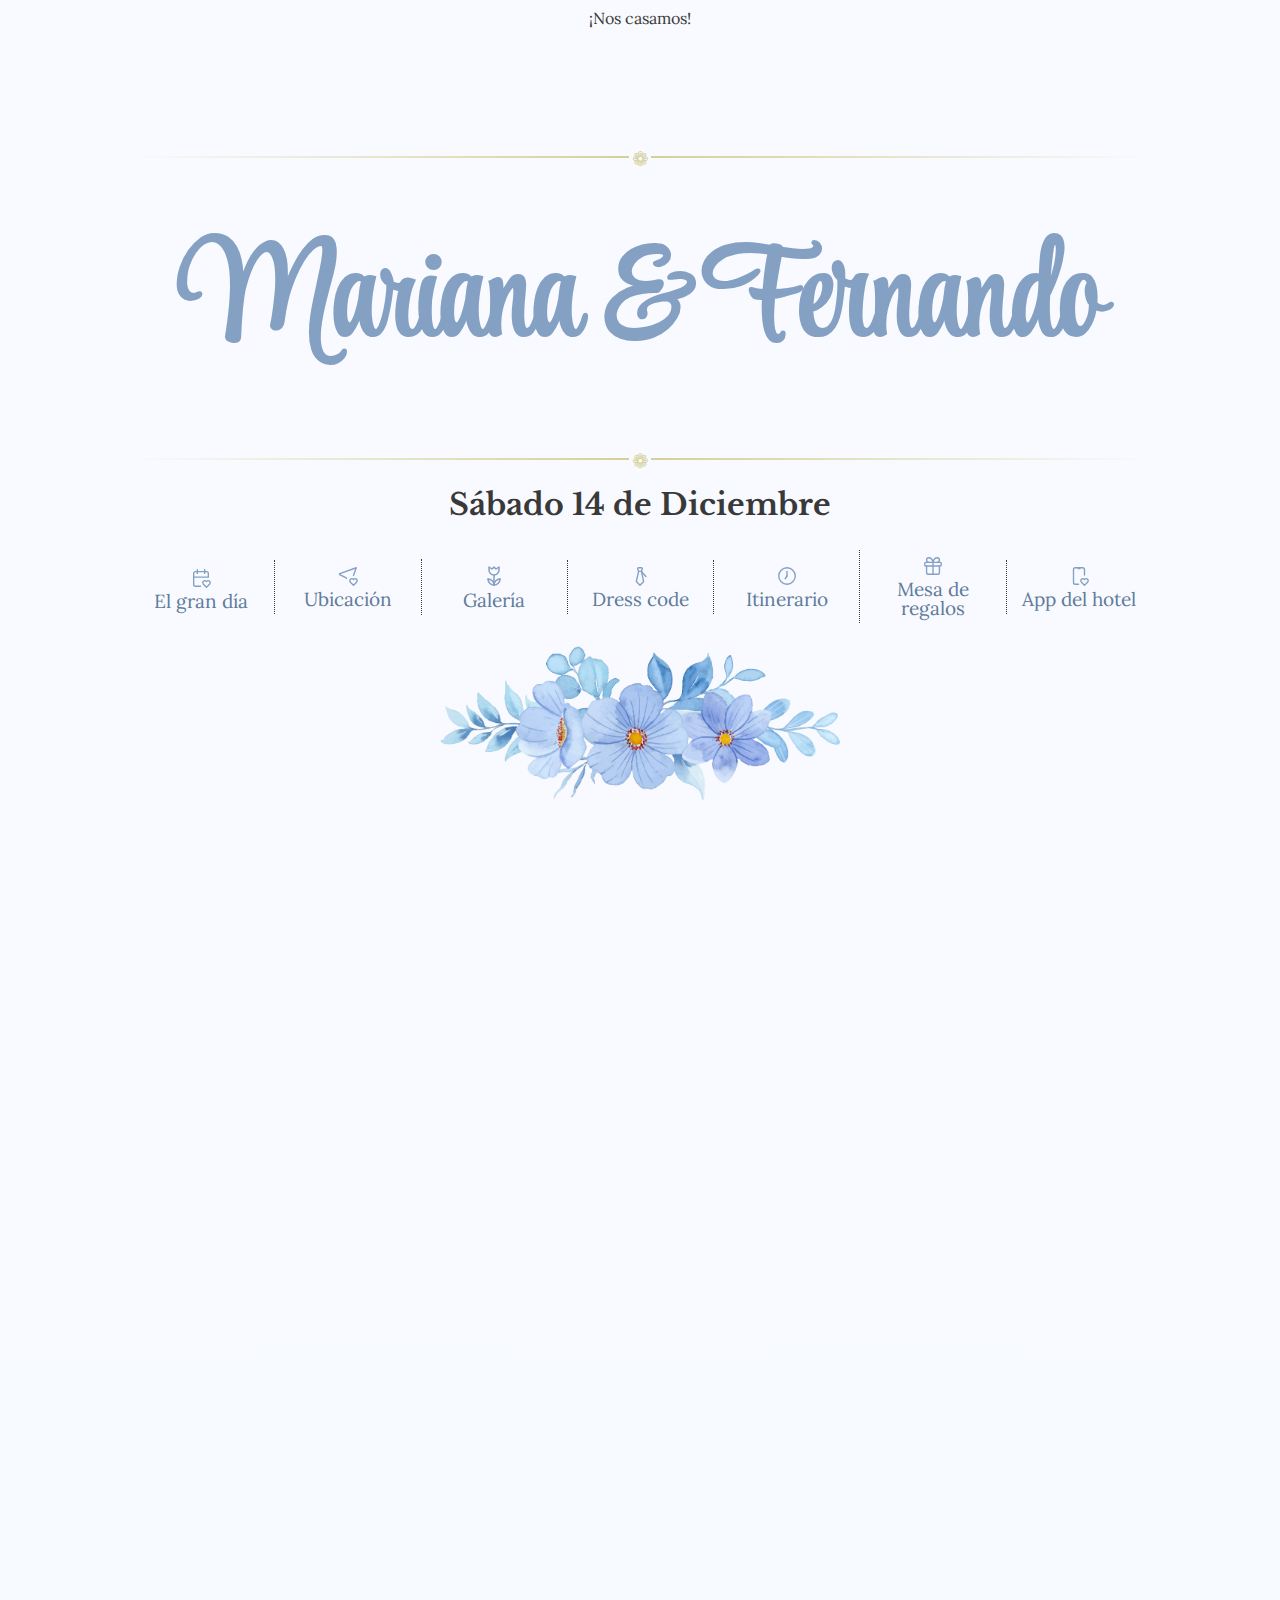
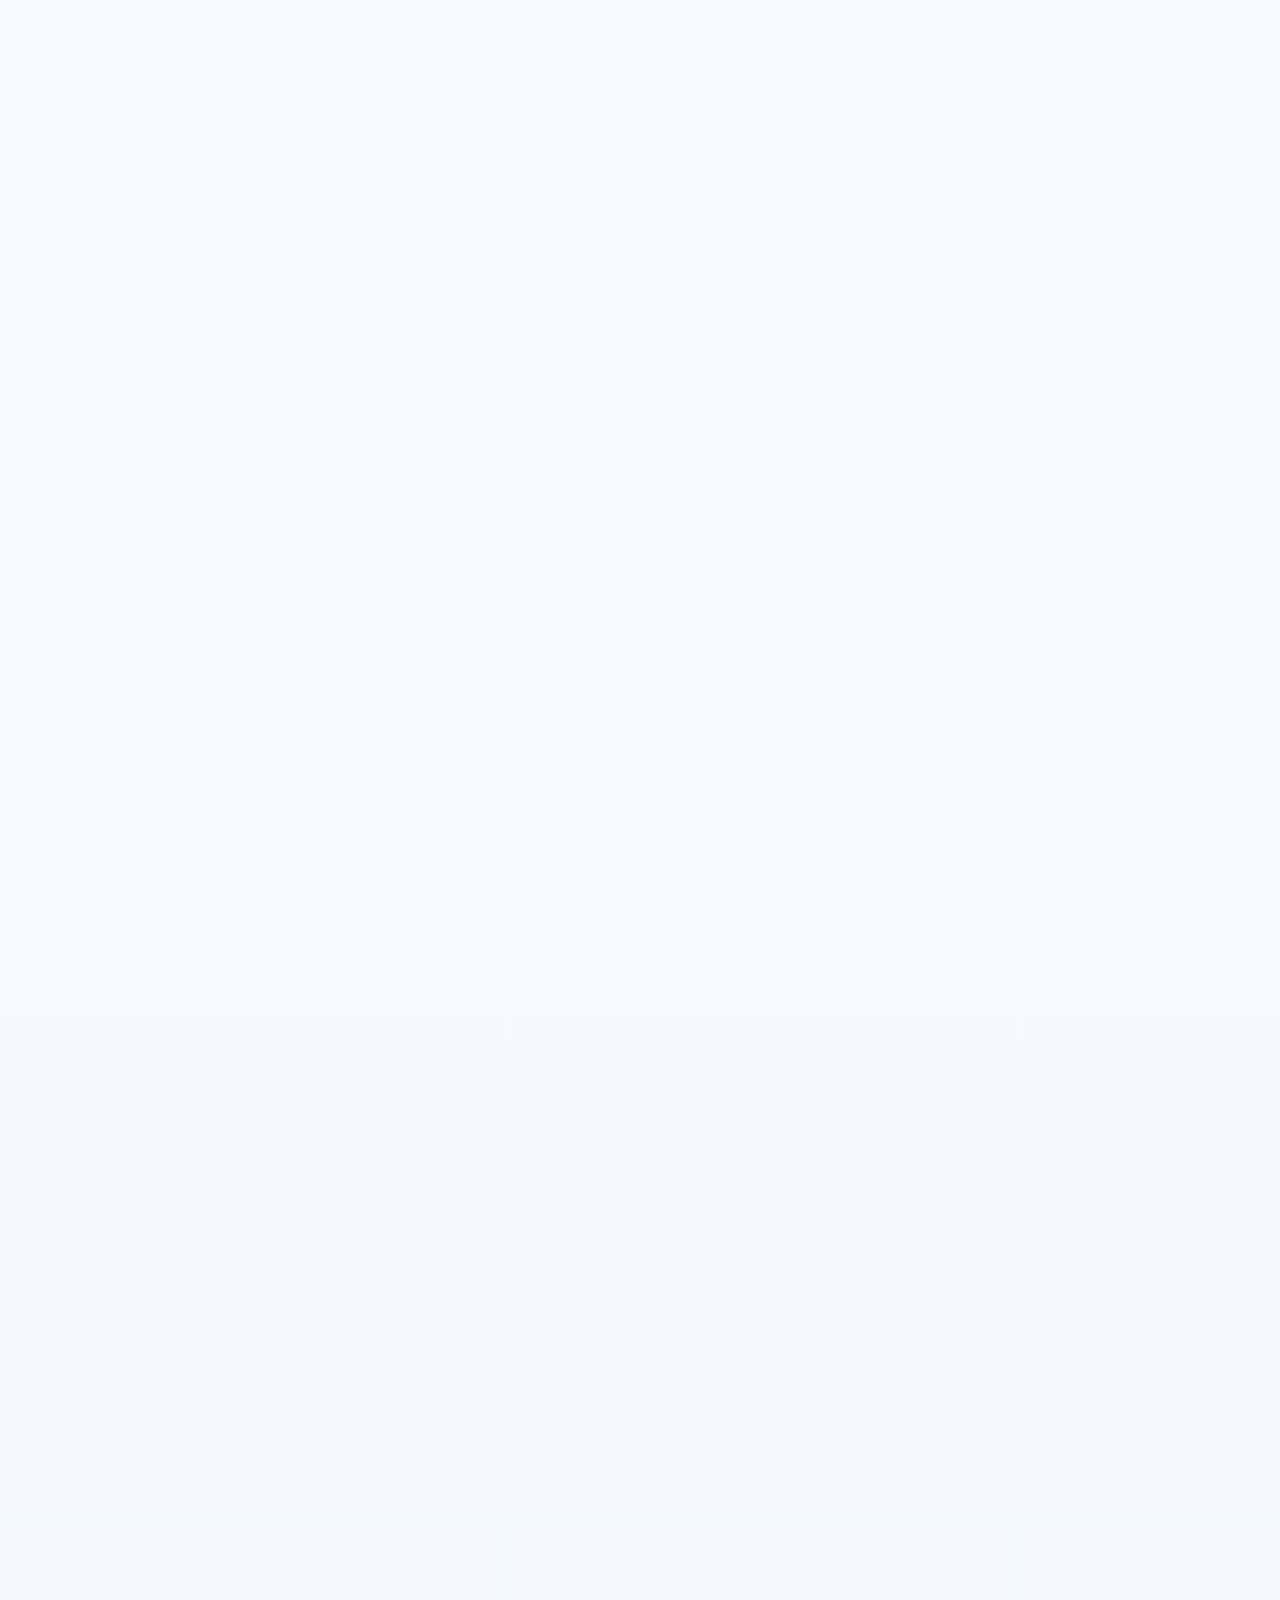
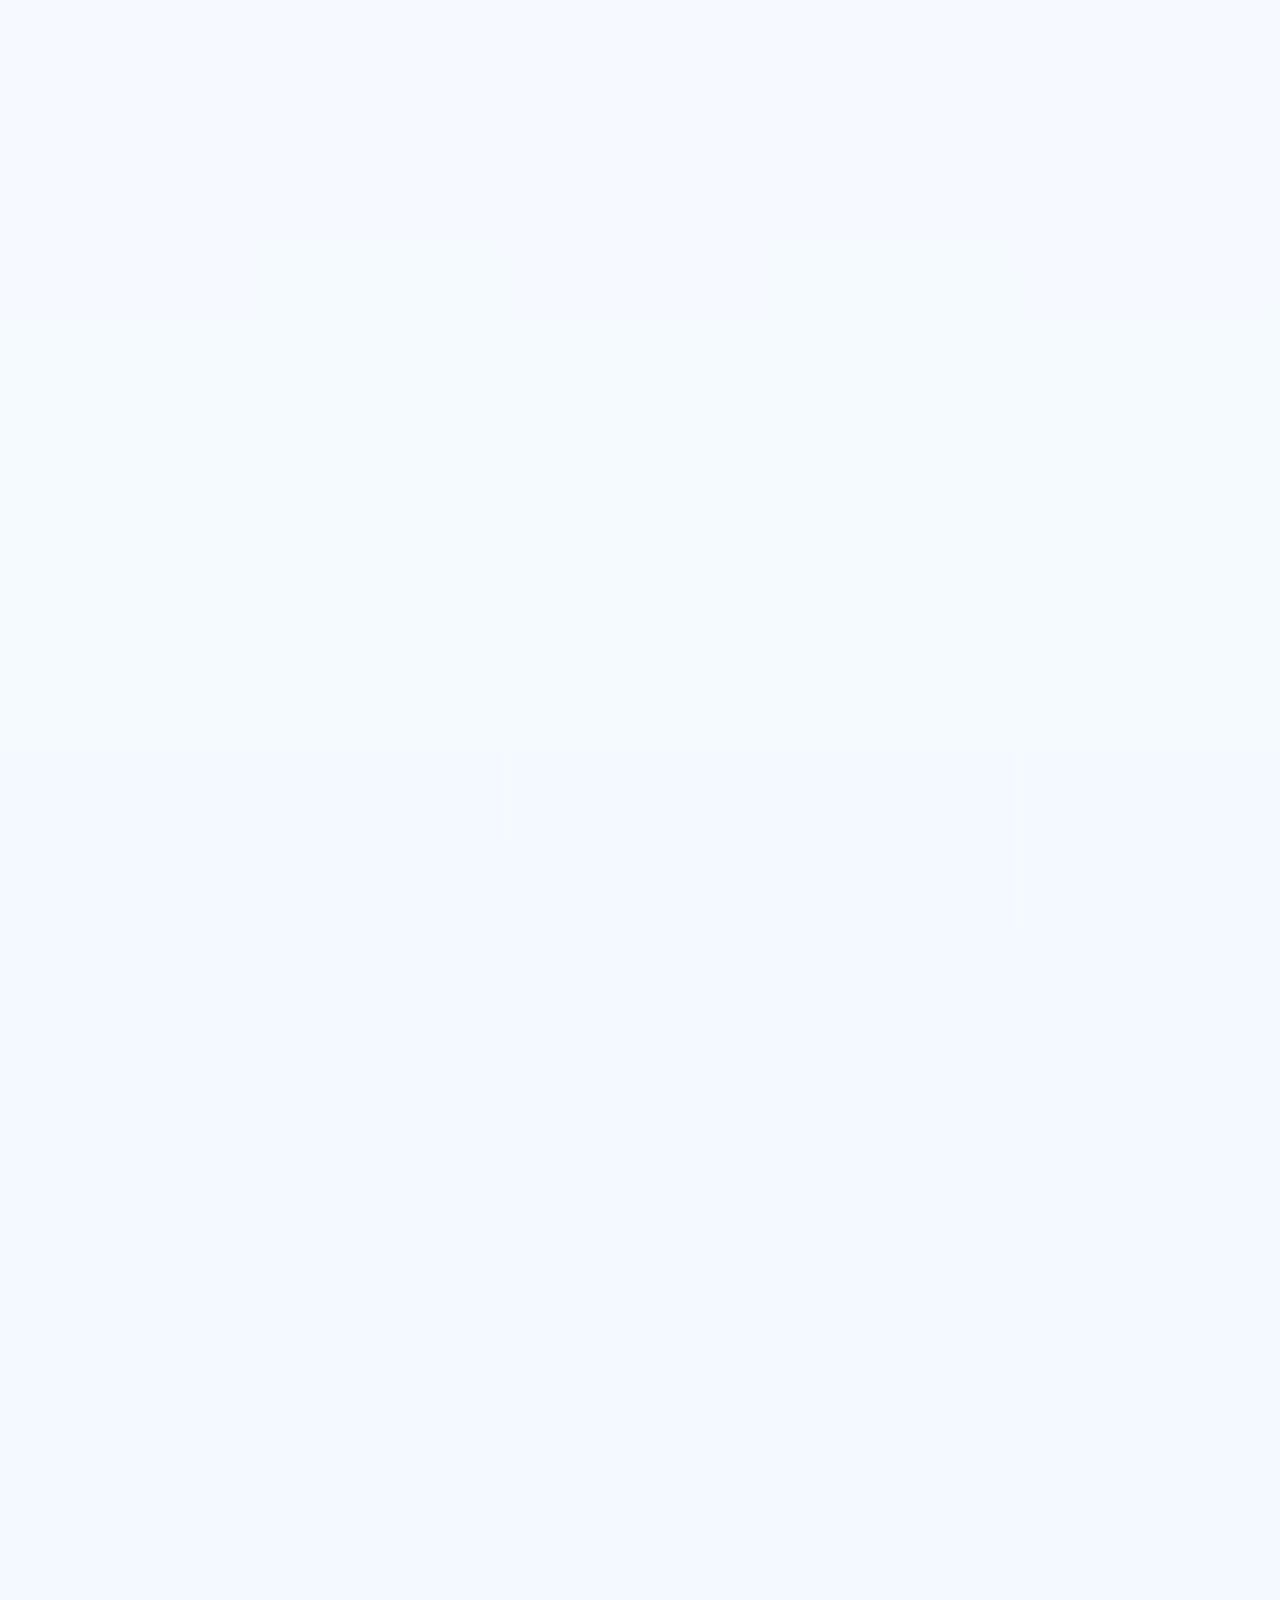
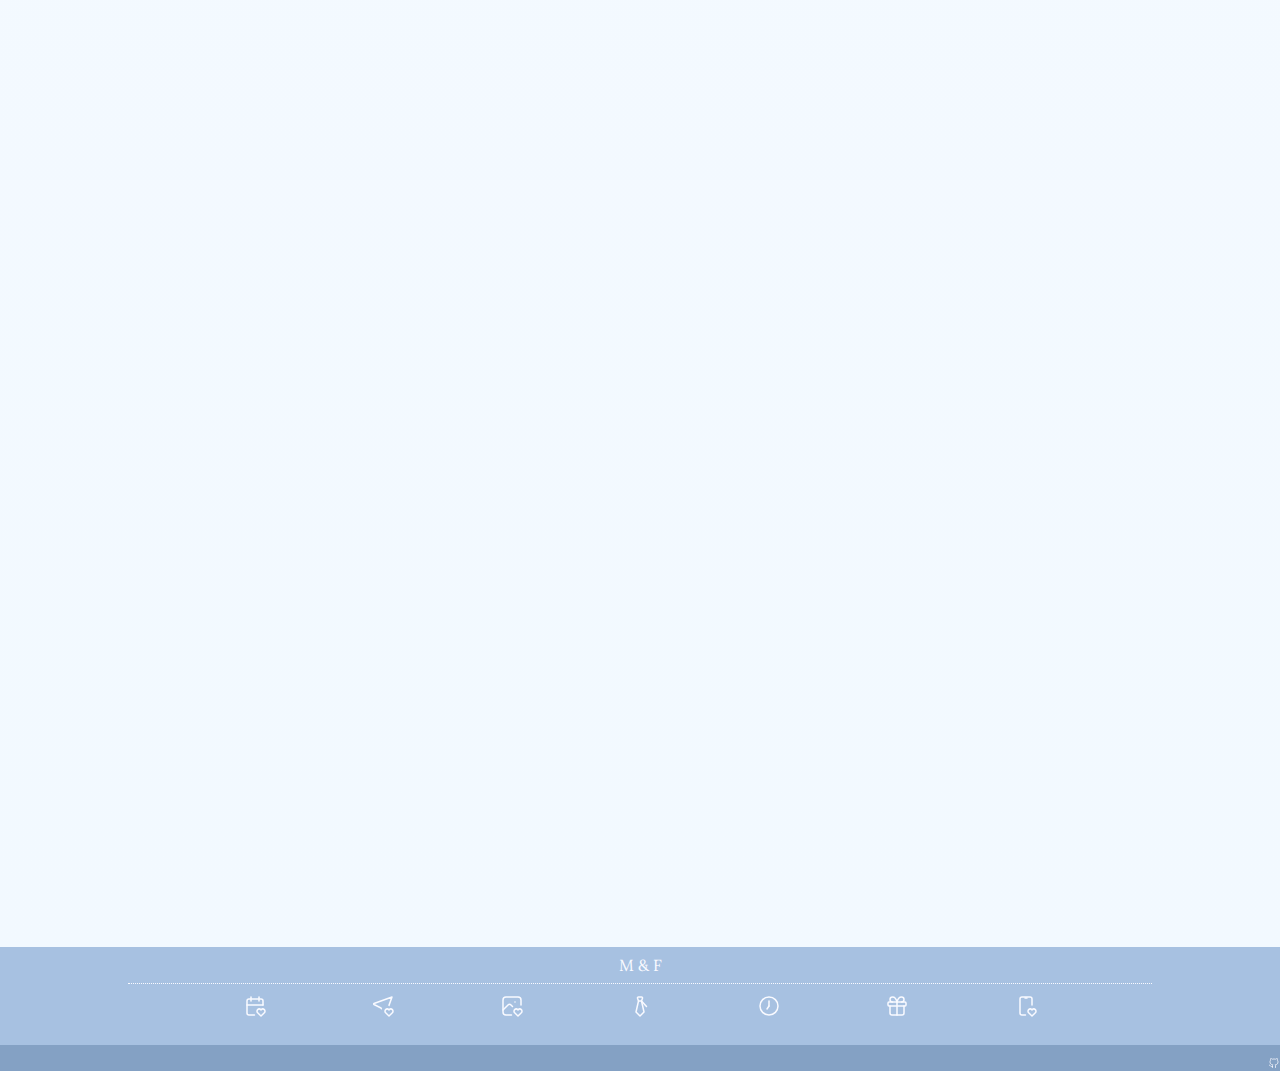
==== commit e3851ef8: "minor changes fix" ====
--- a/index.html
+++ b/index.html
@@ -384,7 +384,7 @@
             </svg>
             <h3>Ceremonia religiosa</h3>
             <p class="paragraph">
-              <span class="bold">Sábado 14 Diciembre 2024</span>
+              <span class="bold">Sábado 14 de Diciembre 2024</span>
               <span>Ubicación: Capilla de la Inmaculada Concepción</span>
               4:00 pm
             </p>
@@ -409,7 +409,7 @@
             </svg>
             <h3>Recepción</h3>
             <p class="paragraph">
-              <span class="bold">Sábado 14 Diciembre 2024</span>
+              <span class="bold">Sábado 14 de Diciembre 2024</span>
               <span>Ubicación: Jardín Capilla </span>
               5:00pm - 10:00 pm
             </p>
@@ -438,7 +438,7 @@
             </svg>
             <h3>After party</h3>
             <p class="paragraph">
-              <span class="bold">Sábado 14 Diciembre 2024</span>
+              <span class="bold">Sábado 14 de Diciembre 2024</span>
               <span>Ubicación: NOIR CLUB (Sunrise)</span>
               10:30 pm - 2:00 pm
             </p>
@@ -509,6 +509,15 @@
             </ul>
           </div>
         </div>
+      </section>
+    </div>
+    <div class="sctn">
+      <section class="container text-center animate" id="children">
+        <hr class="separator" />
+        <p class="paragraph">
+          Queremos que toda la familia disfrute de la fiesta por lo que los
+          niños son <span>Bienvenidos</span> Contamos contigo para su constante supervisión.
+        </p>
       </section>
     </div>
     <div class="sctn">
@@ -639,7 +648,7 @@
           nuestra coordinadora de eventos:
         </p>
         <div id="wpContact">
-          <a href="https://wa.me/528124694574" class="btn-nobg">
+          <a href="https://wa.me/528127243110" class="btn-nobg">
             <svg
               xmlns="http://www.w3.org/2000/svg"
               class="icon icon-tabler icon-tabler-brand-whatsapp"
--- a/styles/style.css
+++ b/styles/style.css
@@ -38,7 +38,14 @@
   font-size: 1.6rem;
   font-family: var(--main-font);
   color: var(--gray);
-  background-color: var(--light);
+  /* background-color: var(--light); */
+  background: rgb(249, 250, 255);
+  background: linear-gradient(
+    180deg,
+    rgba(249, 250, 255, 1) 0%,
+    rgba(242, 249, 255, 1) 99%,
+    rgba(132, 161, 196, 1) 100%
+  );
   line-height: 1;
 }
 
@@ -250,7 +257,7 @@
 
 .nav a {
   border-left: 1px var(--gray) dotted;
-  transition: all .5s ease-out;
+  transition: all 0.5s ease-out;
 }
 
 .nav a:hover {
@@ -259,7 +266,7 @@
 }
 
 .nav a svg {
-  transition: all .5s ease-out;
+  transition: all 0.5s ease-out;
 }
 
 .nav a:hover svg {
@@ -421,11 +428,23 @@
   display: grid;
 }
 
+.location__info-place {
+  margin-bottom: 1rem;
+}
+
+.location__info-place:last-child {
+  margin-bottom: 0;
+}
+
 @media (min-width: 768px) {
   .location__info {
     grid-template-columns: repeat(4, 1fr);
     gap: 1rem;
     align-items: center;
+  }
+
+  .location__info-place:last-child {
+    margin-bottom: 1rem;
   }
 }
 
@@ -533,6 +552,15 @@
   .dress-code-list {
     width: 50%;
   }
+}
+
+/* Children allowed */
+#children span {
+  color: var(--additional-dark);
+  margin: 1.5rem 0;
+  font-family: var(--titles-font);
+  font-weight: 700;
+  letter-spacing: .5rem;
 }
 
 /* Hotel app */
@@ -608,7 +636,7 @@
   padding: 1.2rem;
   border: 1px solid var(--tertiary);
   cursor: pointer;
-  transition: background-color .5s ease-out 100ms
+  transition: background-color 0.5s ease-out 100ms;
 }
 
 .btn-nobg,
@@ -617,12 +645,15 @@
   border: 1px solid var(--tertiary);
   border-radius: 3px;
   color: var(--tertiary);
+  cursor: pointer;
+}
+
+.btn-wbg:hover {
   background-color: var(--light);
-  cursor: pointer;
 }
 
 .btn-nobg {
-  transition: box-shadow .5s ease-out;
+  transition: box-shadow 0.5s ease-out;
 }
 
 .btn-nobg:hover {
--- a/styles/style.css
+++ b/styles/style.css
@@ -38,7 +38,14 @@
   font-size: 1.6rem;
   font-family: var(--main-font);
   color: var(--gray);
-  background-color: var(--light);
+  /* background-color: var(--light); */
+  background: rgb(249, 250, 255);
+  background: linear-gradient(
+    180deg,
+    rgba(249, 250, 255, 1) 0%,
+    rgba(242, 249, 255, 1) 99%,
+    rgba(132, 161, 196, 1) 100%
+  );
   line-height: 1;
 }
 
@@ -250,7 +257,7 @@
 
 .nav a {
   border-left: 1px var(--gray) dotted;
-  transition: all .5s ease-out;
+  transition: all 0.5s ease-out;
 }
 
 .nav a:hover {
@@ -259,7 +266,7 @@
 }
 
 .nav a svg {
-  transition: all .5s ease-out;
+  transition: all 0.5s ease-out;
 }
 
 .nav a:hover svg {
@@ -421,11 +428,23 @@
   display: grid;
 }
 
+.location__info-place {
+  margin-bottom: 1rem;
+}
+
+.location__info-place:last-child {
+  margin-bottom: 0;
+}
+
 @media (min-width: 768px) {
   .location__info {
     grid-template-columns: repeat(4, 1fr);
     gap: 1rem;
     align-items: center;
+  }
+
+  .location__info-place:last-child {
+    margin-bottom: 1rem;
   }
 }
 
@@ -533,6 +552,15 @@
   .dress-code-list {
     width: 50%;
   }
+}
+
+/* Children allowed */
+#children span {
+  color: var(--additional-dark);
+  margin: 1.5rem 0;
+  font-family: var(--titles-font);
+  font-weight: 700;
+  letter-spacing: .5rem;
 }
 
 /* Hotel app */
@@ -608,7 +636,7 @@
   padding: 1.2rem;
   border: 1px solid var(--tertiary);
   cursor: pointer;
-  transition: background-color .5s ease-out 100ms
+  transition: background-color 0.5s ease-out 100ms;
 }
 
 .btn-nobg,
@@ -617,12 +645,15 @@
   border: 1px solid var(--tertiary);
   border-radius: 3px;
   color: var(--tertiary);
+  cursor: pointer;
+}
+
+.btn-wbg:hover {
   background-color: var(--light);
-  cursor: pointer;
 }
 
 .btn-nobg {
-  transition: box-shadow .5s ease-out;
+  transition: box-shadow 0.5s ease-out;
 }
 
 .btn-nobg:hover {
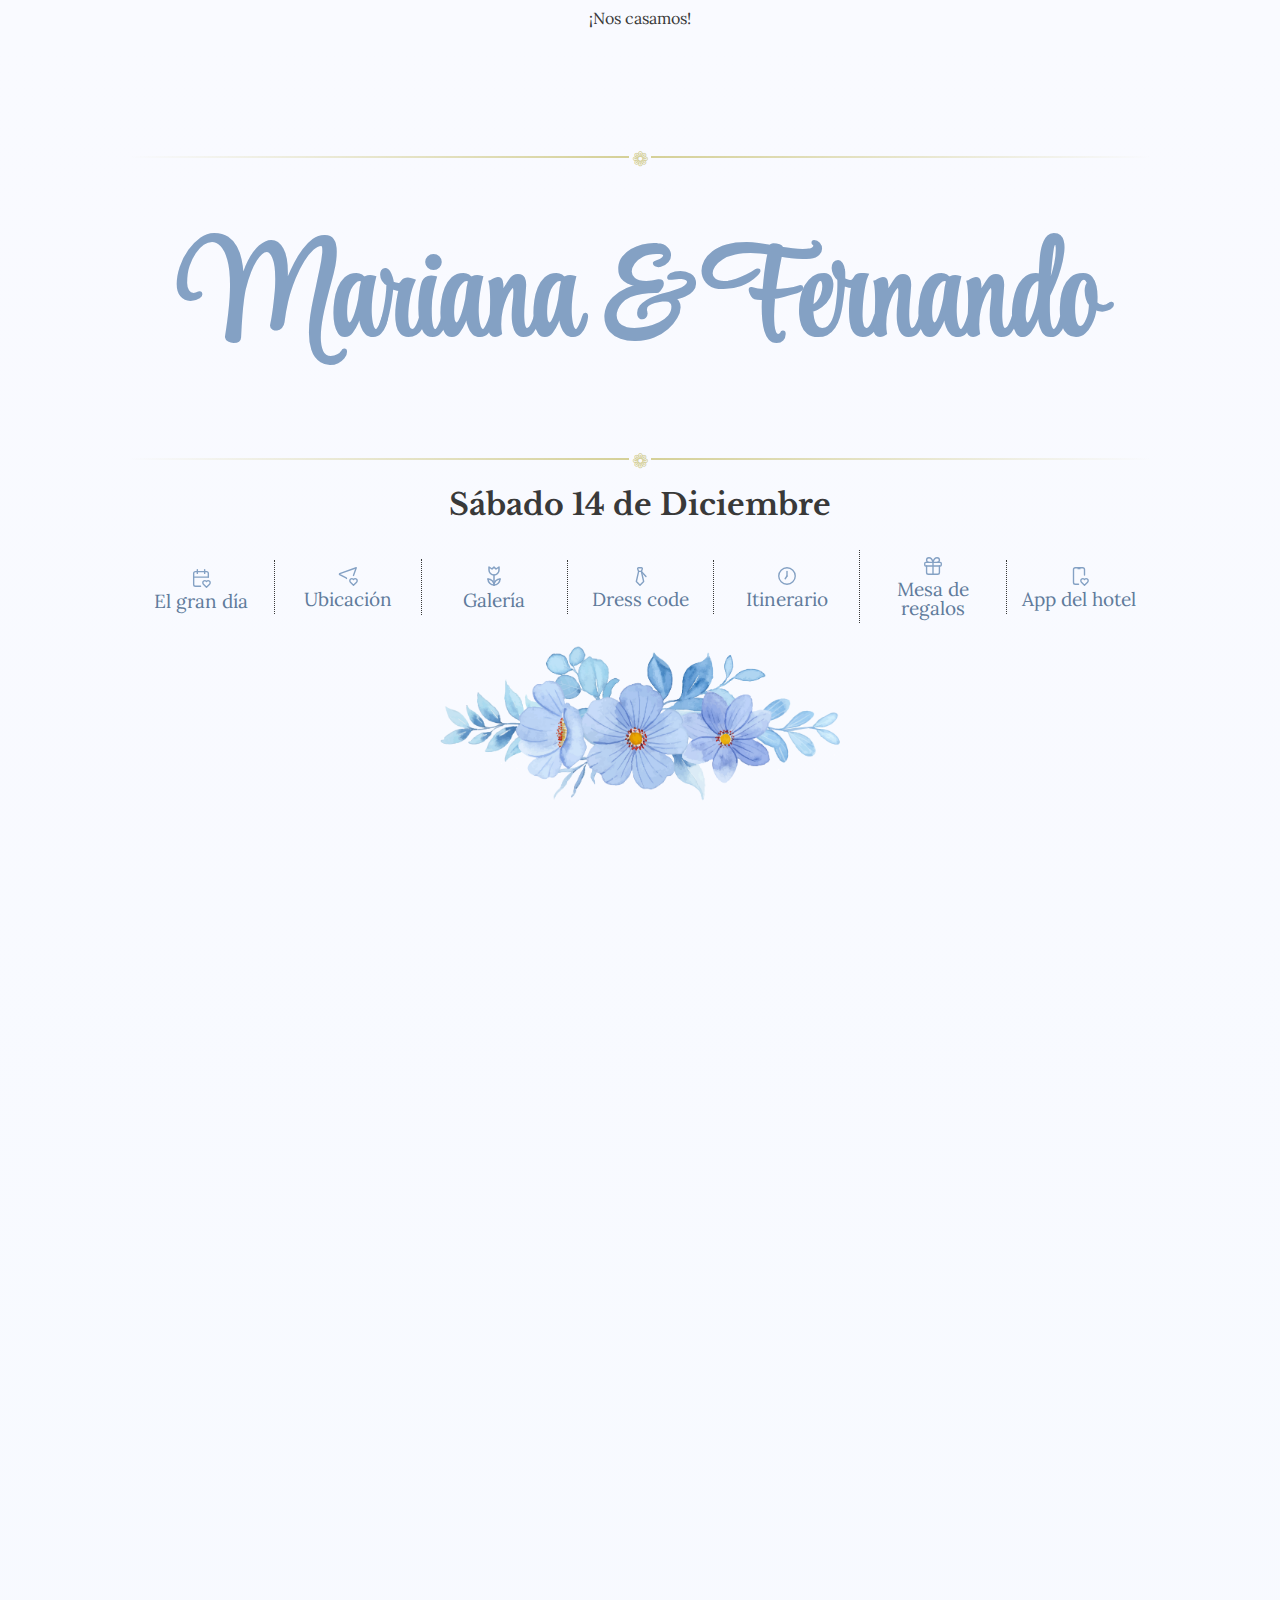
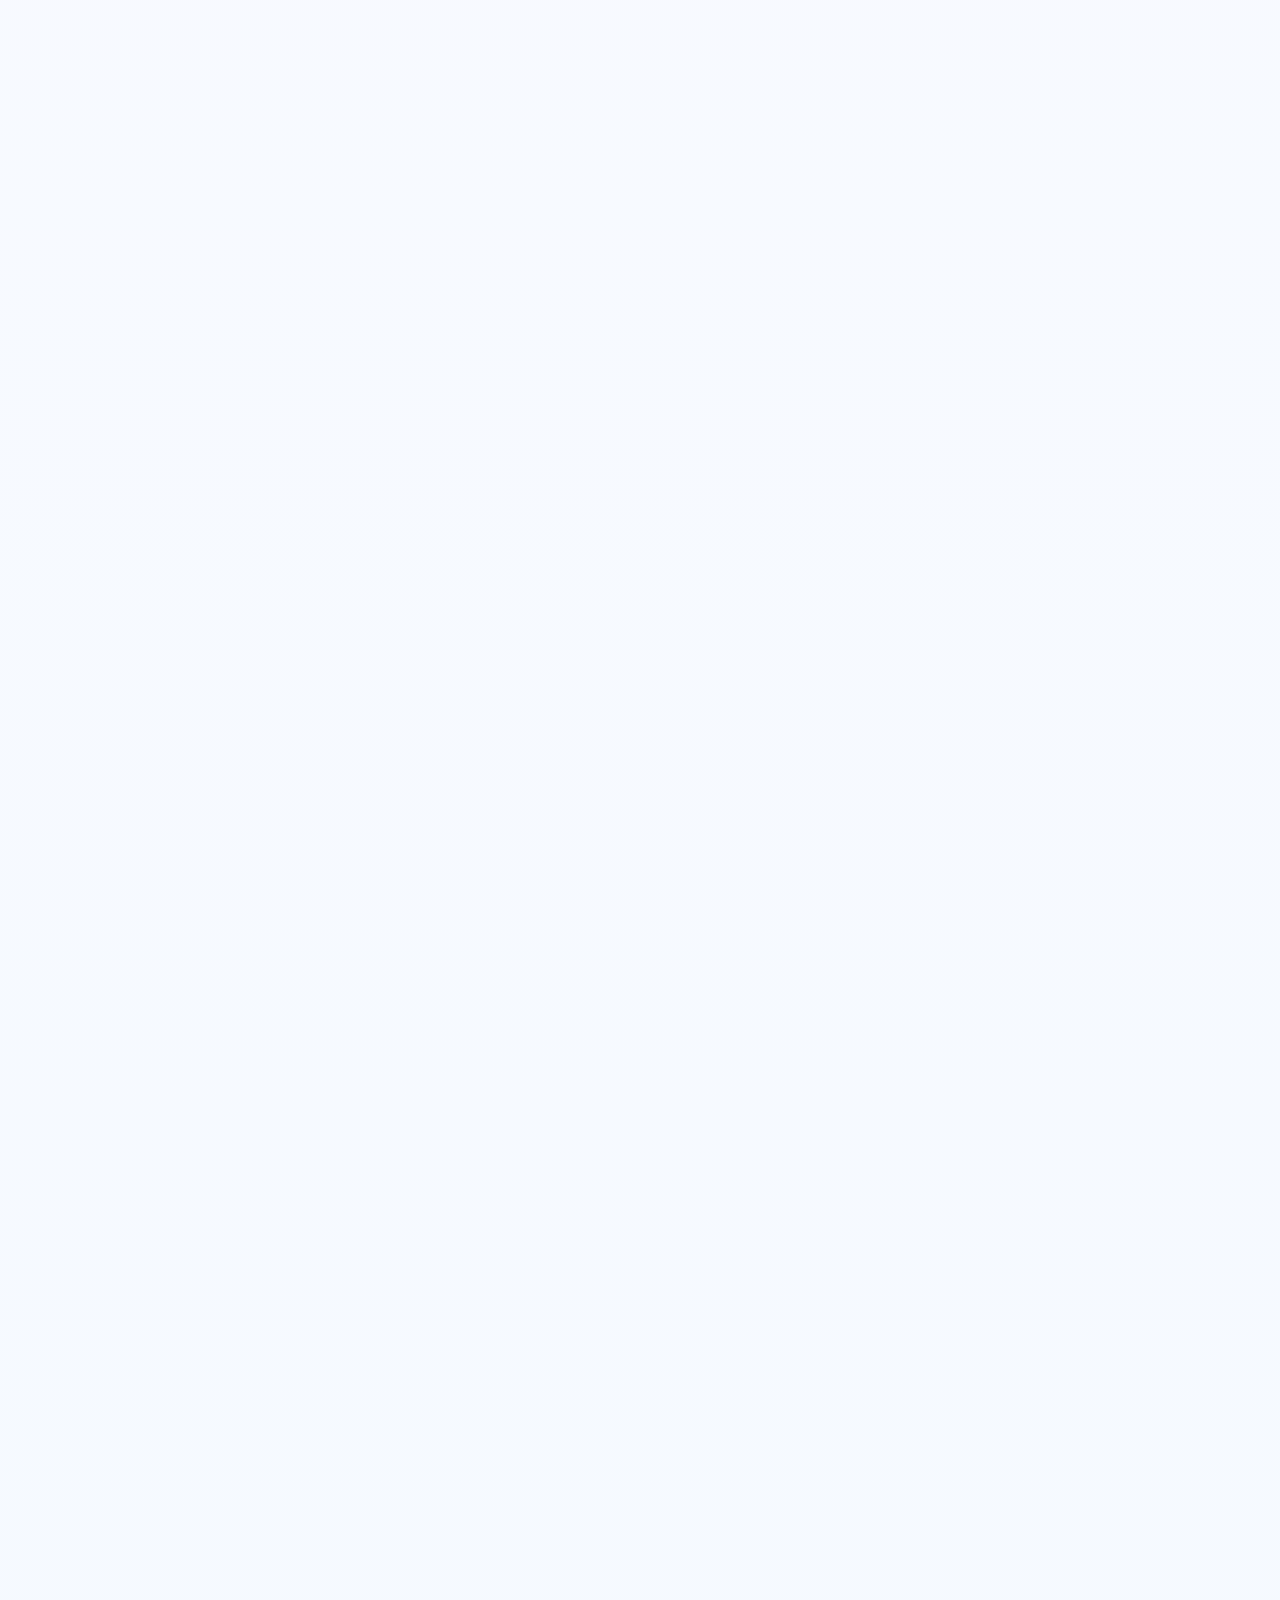
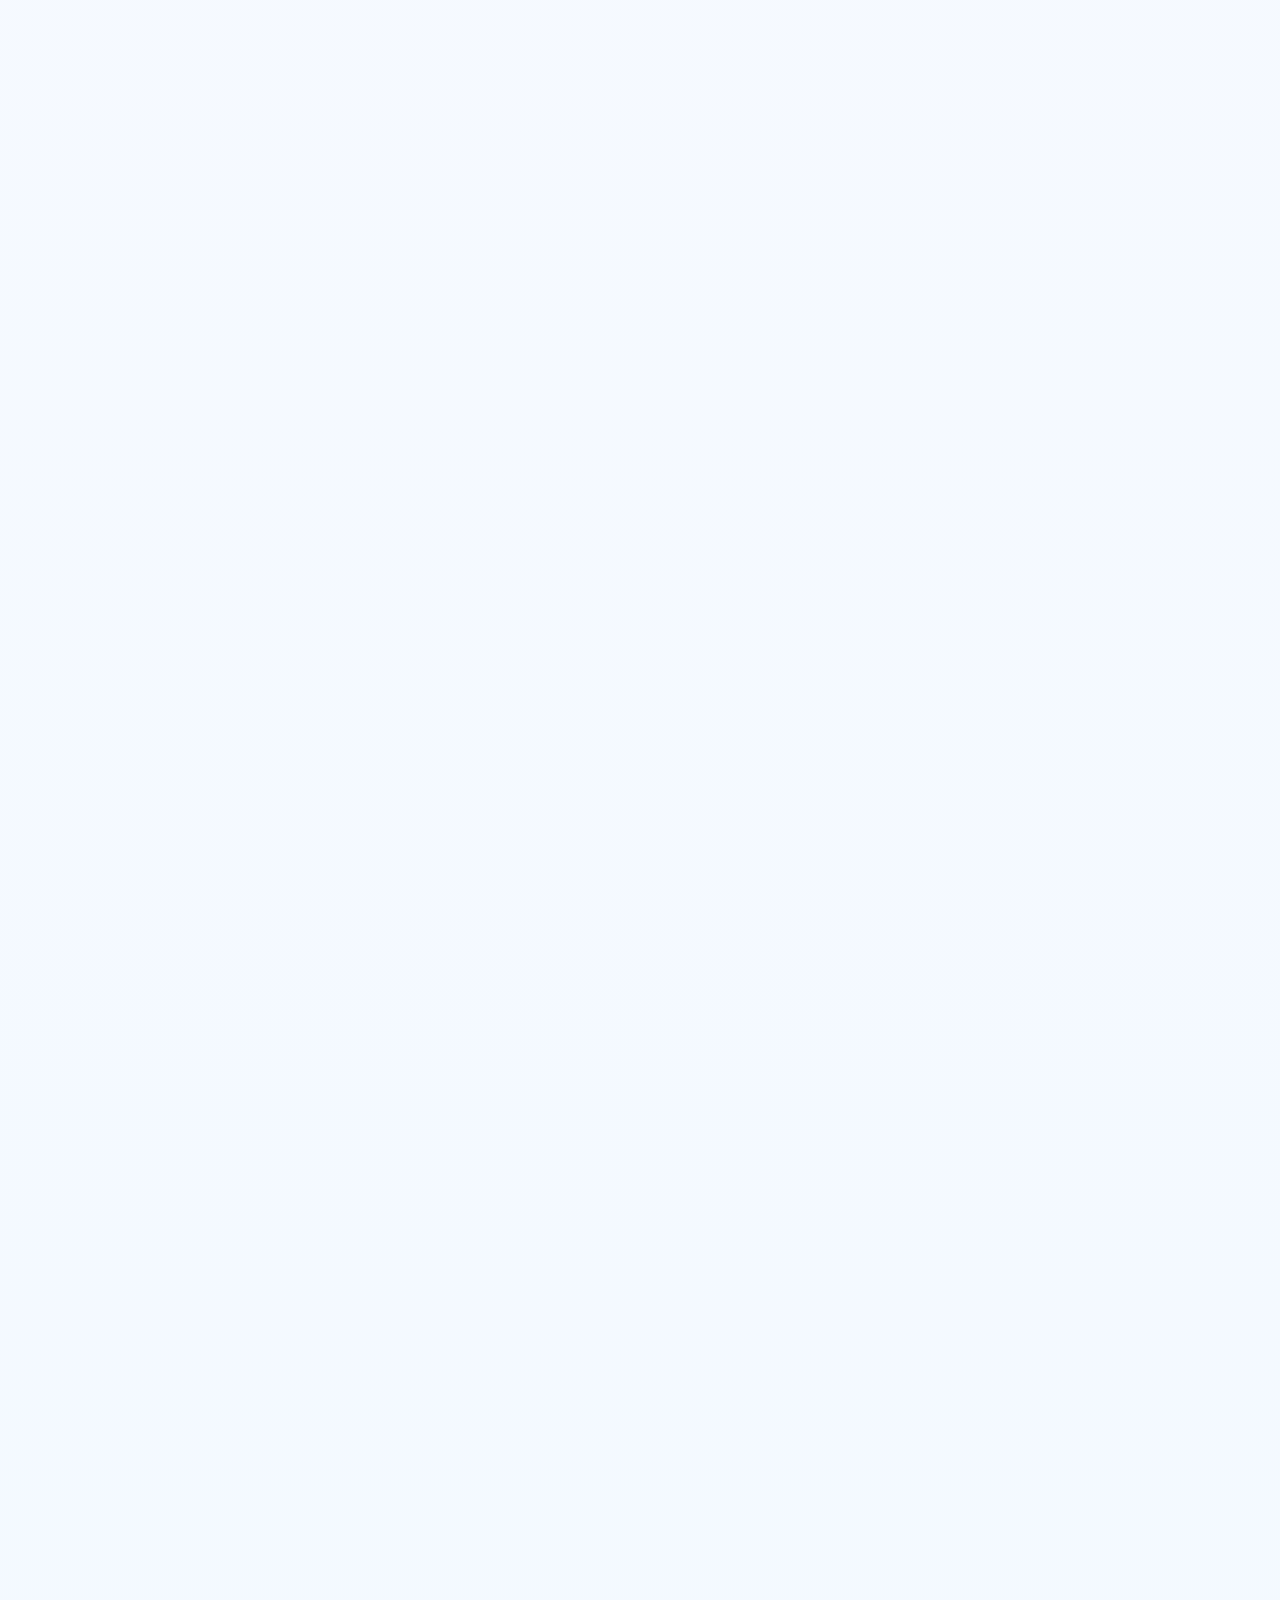
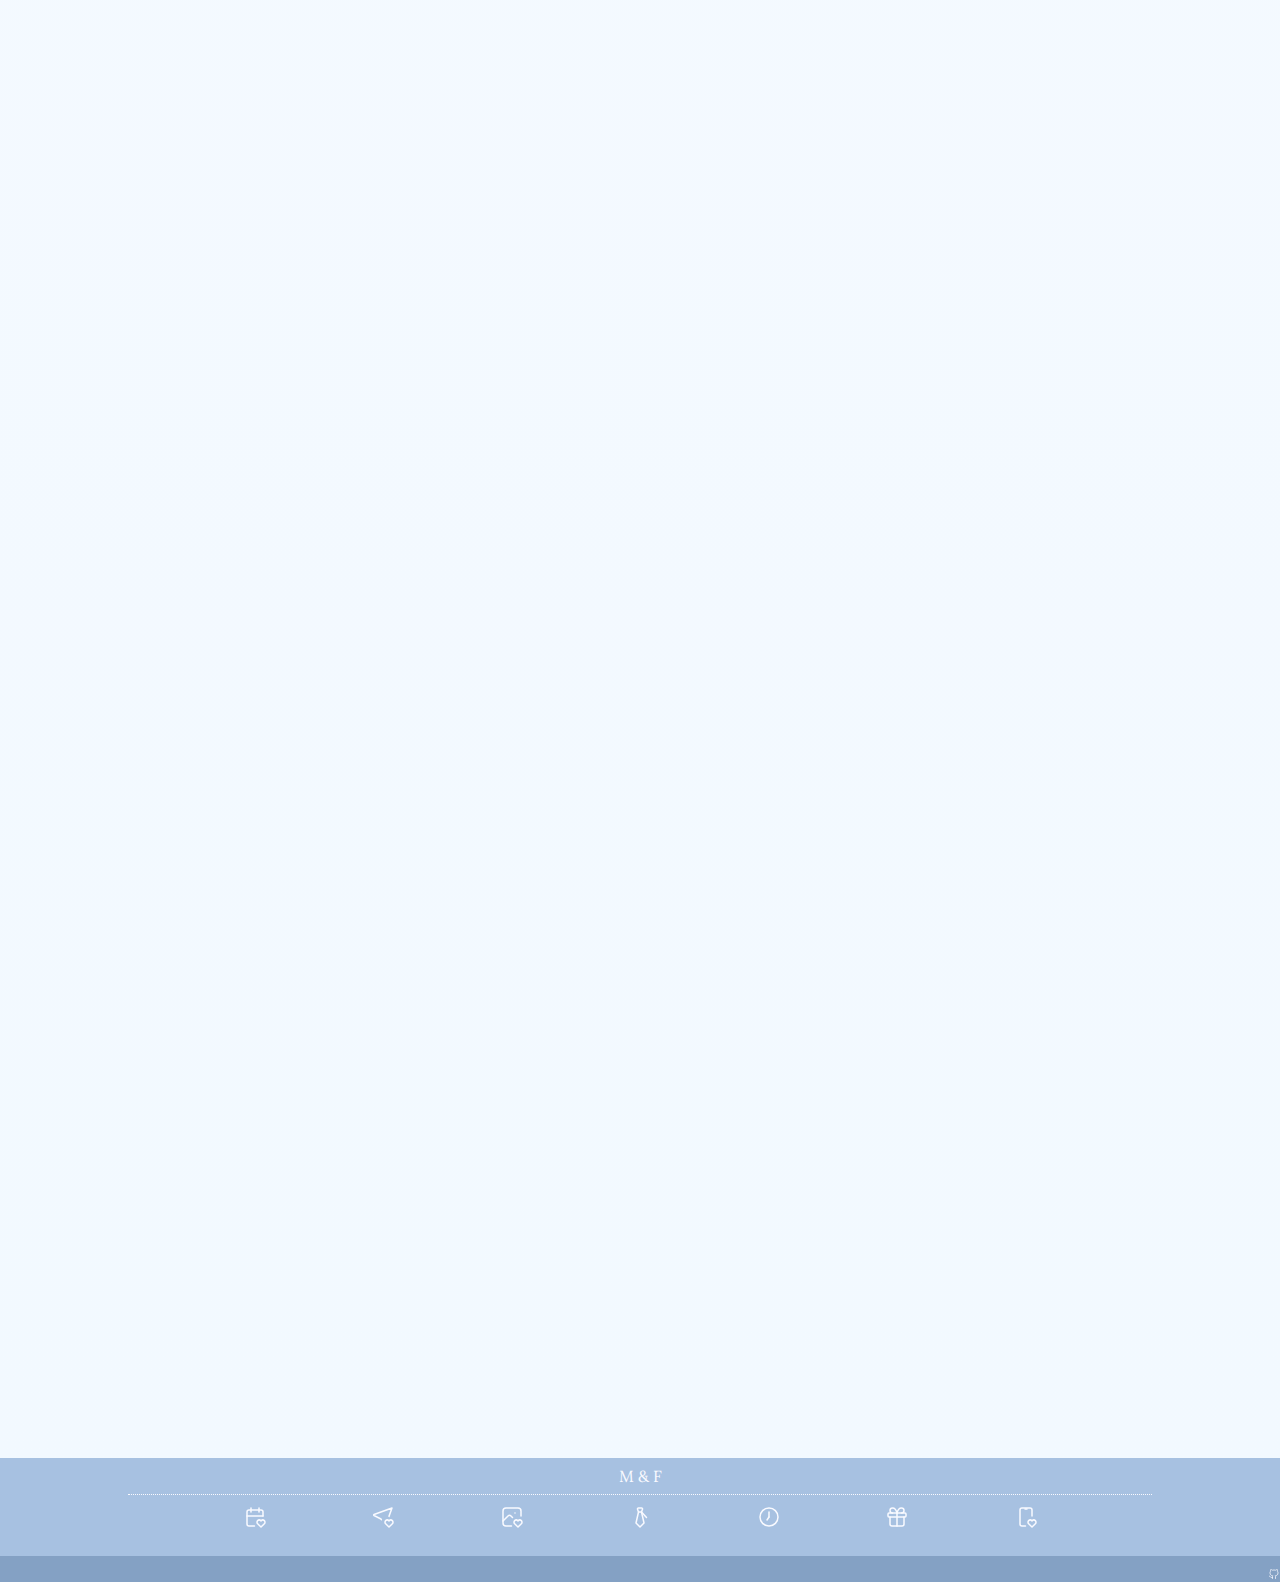
==== commit 27522ac4: "Minimal changes, updated photos of the couple, color palette for dress code and chapel map." ====
--- a/index.html
+++ b/index.html
@@ -333,8 +333,9 @@
         <h2>Ubicación</h2>
         <h3>Hotel Moon Palace "Nizuc"</h3>
         <div class="album__photos album__photos--location min-jump-line"></div>
-        <button class="btn-wbg jump-line">Mapa del hotel</button>
-        <div class="location__info">
+        <button id="hotel-map" class="btn-wbg minimum-jump-line">Mapa del hotel</button>
+        <button id="church-map" class="btn-wbg jump-line">Mapa de capilla</button>
+        <div id="itinerary" class="location__info">
           <div class="location__info-place">
             <svg
               xmlns="http://www.w3.org/2000/svg"
@@ -360,6 +361,7 @@
               <span class="bold">Viernes 13 de Diciembre 2024</span>
               <span>Ubicación: Terraza Venado</span>
               6:00 pm - 10:00 pm
+              <span>Dress code: <u>Blanco semi-formal</u></span>
             </p>
           </div>
           <div class="location__info-place">
@@ -485,6 +487,27 @@
         </p>
         <div class="dc-paragraph">
           <div class="dress-code-list">
+            <picture class="verticalIMG">
+              <source
+                srcset="img/lowres/VerticalMujeres.webp"
+                type="image/webp"
+              />
+              <img
+                loading="lazy"
+                src="img/VerticalMujeres.png"
+                alt="paleta de colores"
+                class="w-100"
+              />
+            </picture>
+            <picture class="horizontalIMG">
+              <source srcset="img/lowres/Mujeres.webp" type="image/webp" />
+              <img
+                loading="lazy"
+                src="img/Mujeres.png"
+                alt="paleta de colores"
+                class="w-100"
+              />
+            </picture>
             <h4>Mujeres</h4>
             <ul class="paragraph">
               <li>Vestido largo</li>
@@ -500,6 +523,27 @@
             </ul>
           </div>
           <div class="dress-code-list">
+            <picture class="verticalIMG">
+              <source
+                srcset="img/lowres/VerticalHombres.webp"
+                type="image/webp"
+              />
+              <img
+                loading="lazy"
+                src="img/VerticalHombres.png"
+                alt="paleta de colores"
+                class="w-100"
+              />
+            </picture>
+            <picture class="horizontalIMG">
+              <source srcset="img/lowres/Hombres.webp" type="image/webp" />
+              <img
+                loading="lazy"
+                src="img/Hombres.png"
+                alt="paleta de colores"
+                class="w-100"
+              />
+            </picture>
             <h4>Hombres</h4>
             <ul class="paragraph">
               <li>Camisa de lino o guayabera.</li>
@@ -516,7 +560,8 @@
         <hr class="separator" />
         <p class="paragraph">
           Queremos que toda la familia disfrute de la fiesta por lo que los
-          niños son <span>Bienvenidos</span> Contamos contigo para su constante supervisión.
+          niños son <span>Bienvenidos</span> Contamos contigo para su
+          constante supervisión.
         </p>
       </section>
     </div>
--- a/styles/style.css
+++ b/styles/style.css
@@ -25,7 +25,6 @@
   font-size: 62.5%;
   box-sizing: border-box;
   scrollbar-width: none; /* Firefox */
-  scroll-behavior: smooth;
 }
 
 *,
@@ -139,6 +138,10 @@
   margin-bottom: 2rem;
 }
 
+.minimum-jump-line {
+  margin-bottom: .5rem;
+}
+
 .icon-title {
   margin-bottom: 1.2rem;
 }
@@ -440,7 +443,6 @@
   .location__info {
     grid-template-columns: repeat(4, 1fr);
     gap: 1rem;
-    align-items: center;
   }
 
   .location__info-place:last-child {
@@ -496,7 +498,7 @@
   #galery-photo-4 {
     grid-column: 2 / 3;
     grid-row: 1 / 4;
-    background-image: url(../img/4.jpeg);
+    background-image: url(../img/4.jpg);
   }
 
   #galery-photo-6 {
@@ -547,10 +549,25 @@
 @media (min-width: 768px) {
   .dc-paragraph {
     display: flex;
+    gap: .5rem;
   }
 
   .dress-code-list {
     width: 50%;
+  }
+}
+
+.horizontalIMG {
+  display: none;
+}
+
+@media (min-width: 768px){
+  .horizontalIMG {
+    display: block;
+  }
+
+  .verticalIMG {
+    display: none;
   }
 }
 
@@ -718,7 +735,7 @@
   display: flex;
   justify-content: center;
   align-items: center;
-  border-radius: 1px;
+  border-radius: .2rem;
 }
 
 /* Modals */
--- a/styles/style.css
+++ b/styles/style.css
@@ -25,7 +25,6 @@
   font-size: 62.5%;
   box-sizing: border-box;
   scrollbar-width: none; /* Firefox */
-  scroll-behavior: smooth;
 }
 
 *,
@@ -139,6 +138,10 @@
   margin-bottom: 2rem;
 }
 
+.minimum-jump-line {
+  margin-bottom: .5rem;
+}
+
 .icon-title {
   margin-bottom: 1.2rem;
 }
@@ -440,7 +443,6 @@
   .location__info {
     grid-template-columns: repeat(4, 1fr);
     gap: 1rem;
-    align-items: center;
   }
 
   .location__info-place:last-child {
@@ -496,7 +498,7 @@
   #galery-photo-4 {
     grid-column: 2 / 3;
     grid-row: 1 / 4;
-    background-image: url(../img/4.jpeg);
+    background-image: url(../img/4.jpg);
   }
 
   #galery-photo-6 {
@@ -547,10 +549,25 @@
 @media (min-width: 768px) {
   .dc-paragraph {
     display: flex;
+    gap: .5rem;
   }
 
   .dress-code-list {
     width: 50%;
+  }
+}
+
+.horizontalIMG {
+  display: none;
+}
+
+@media (min-width: 768px){
+  .horizontalIMG {
+    display: block;
+  }
+
+  .verticalIMG {
+    display: none;
   }
 }
 
@@ -718,7 +735,7 @@
   display: flex;
   justify-content: center;
   align-items: center;
-  border-radius: 1px;
+  border-radius: .2rem;
 }
 
 /* Modals */
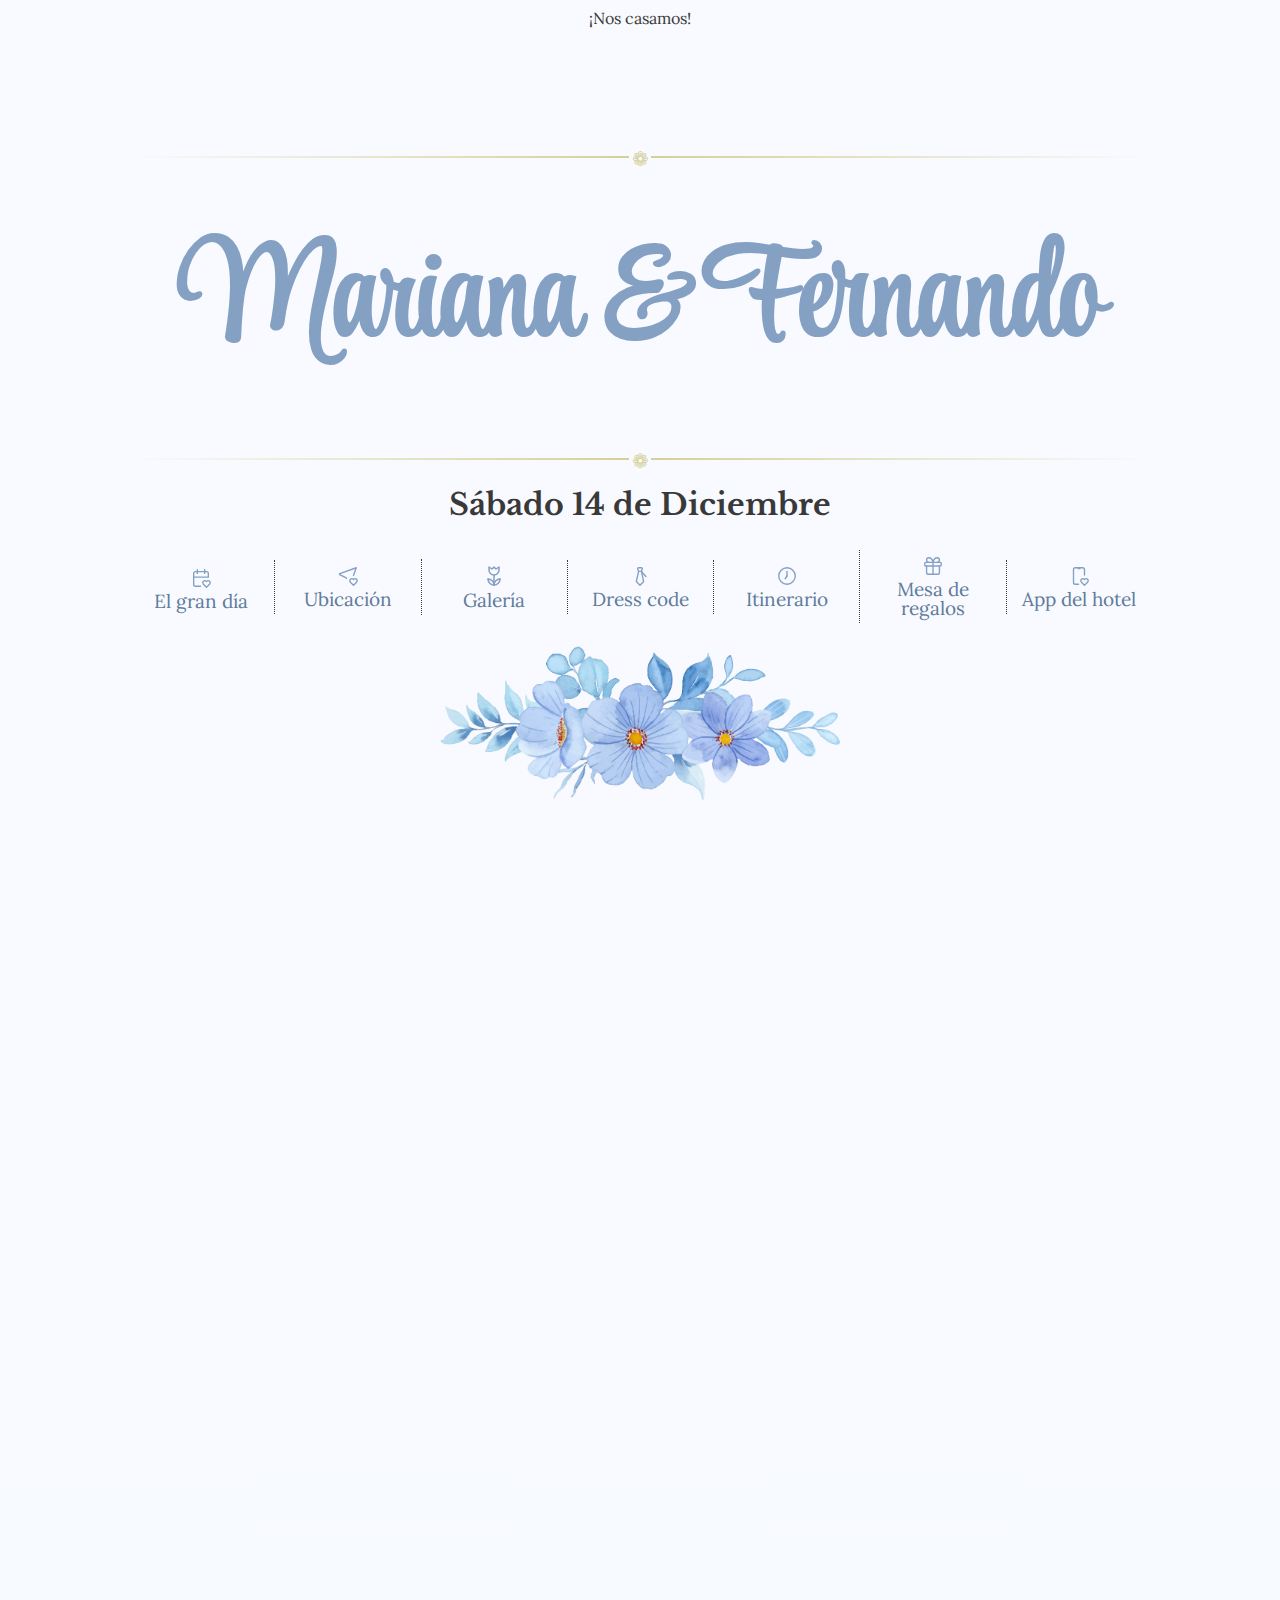
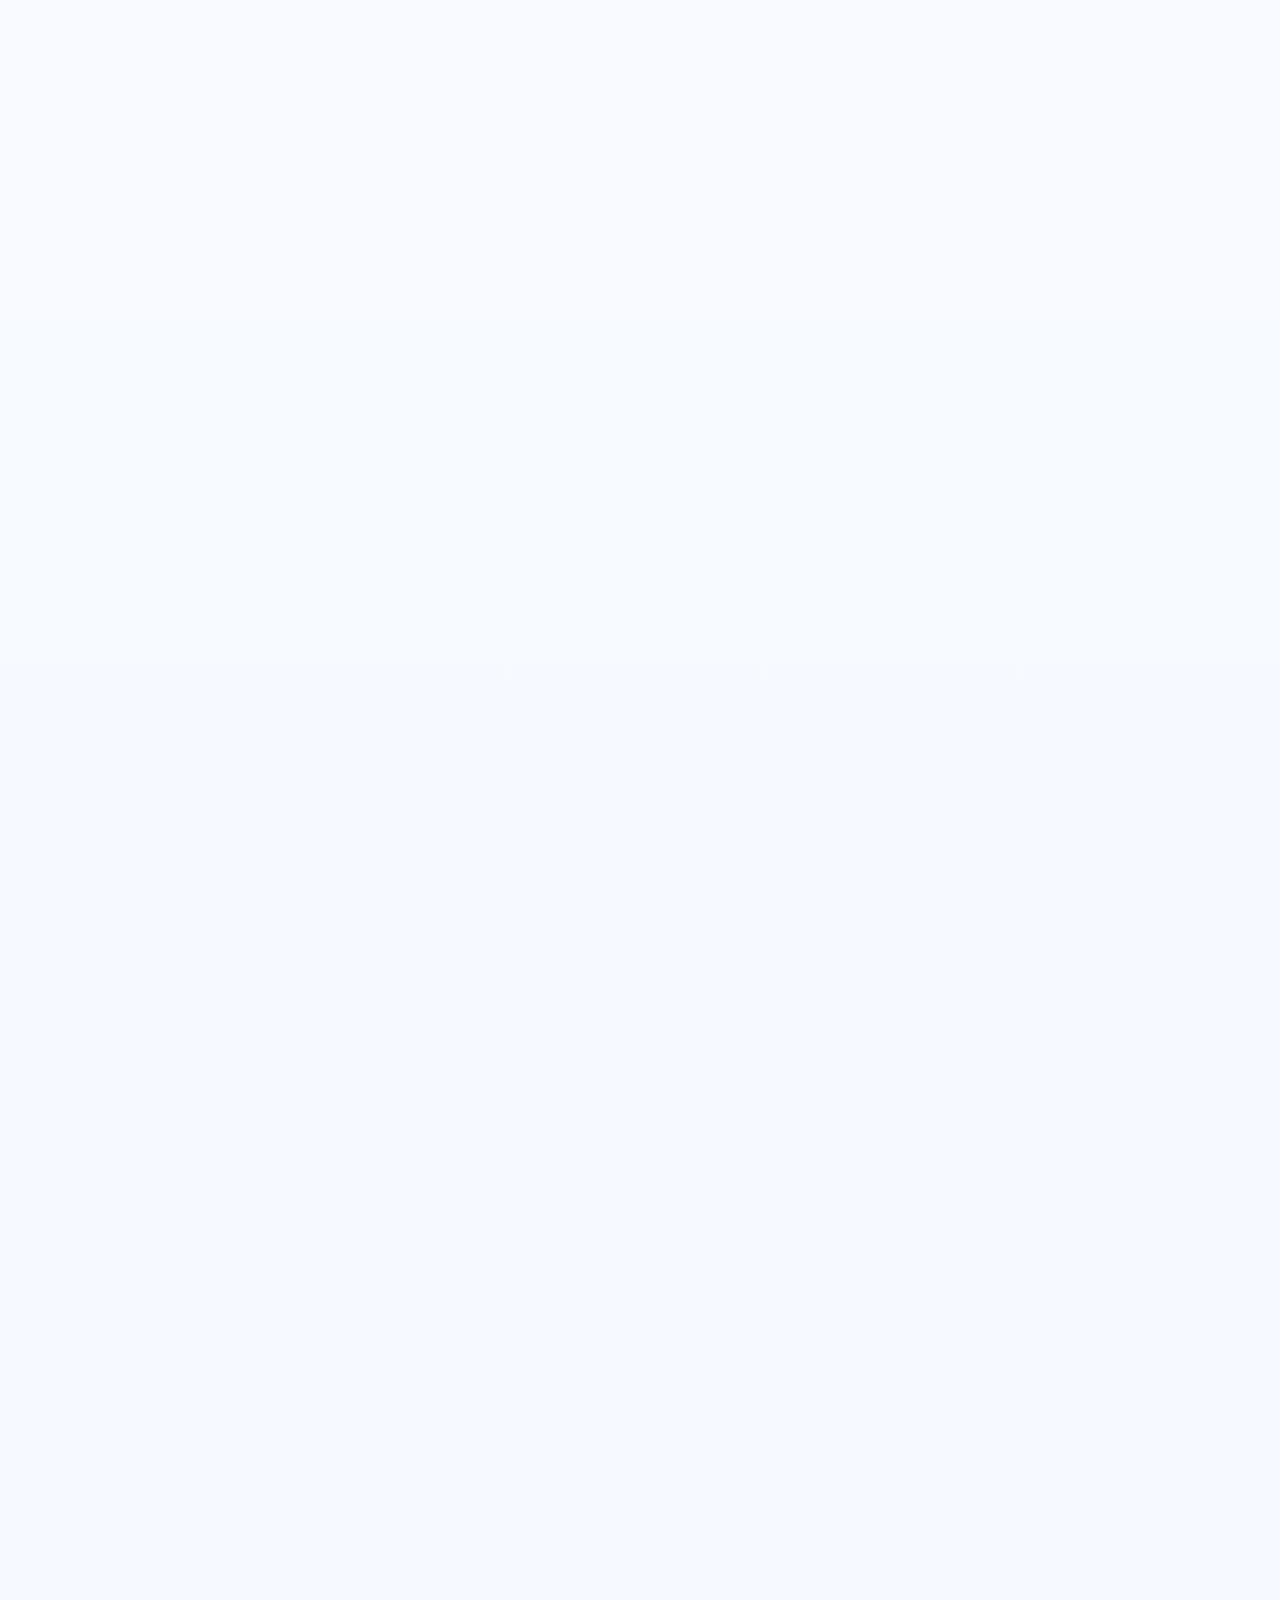
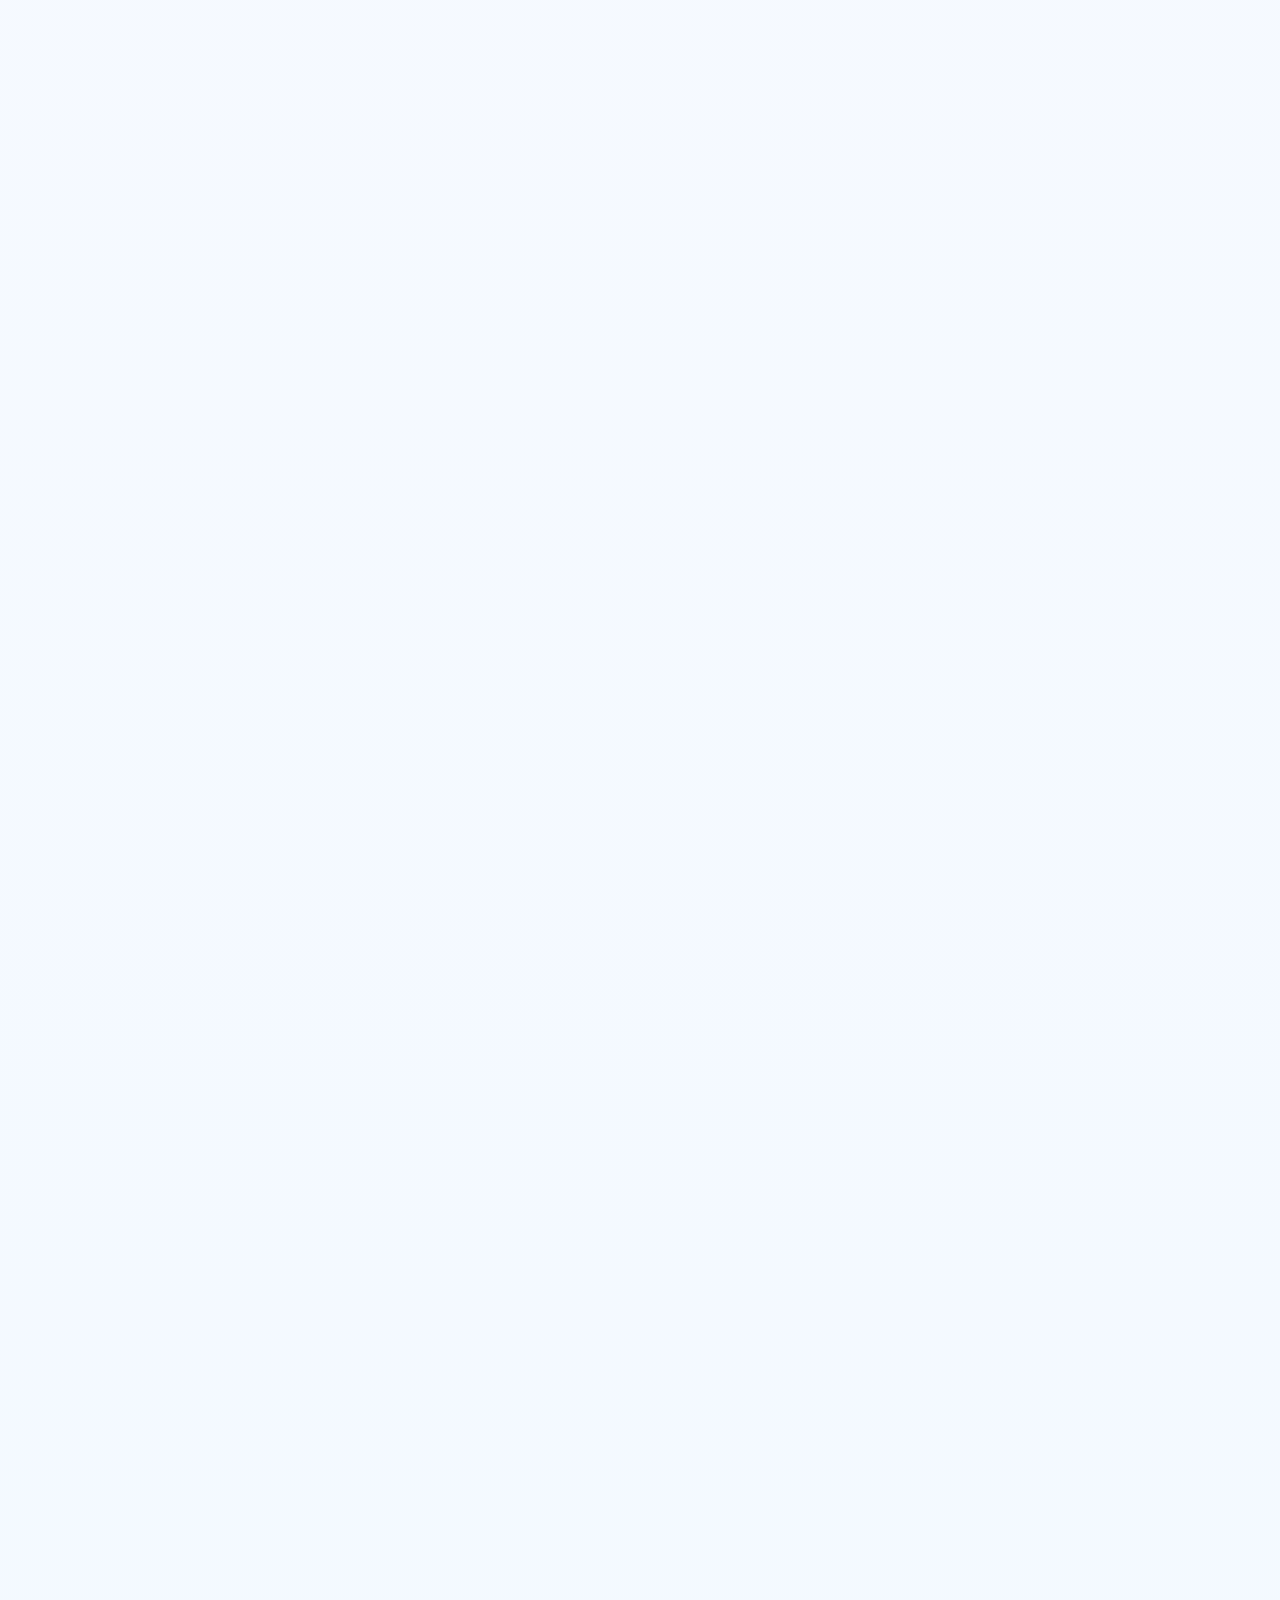
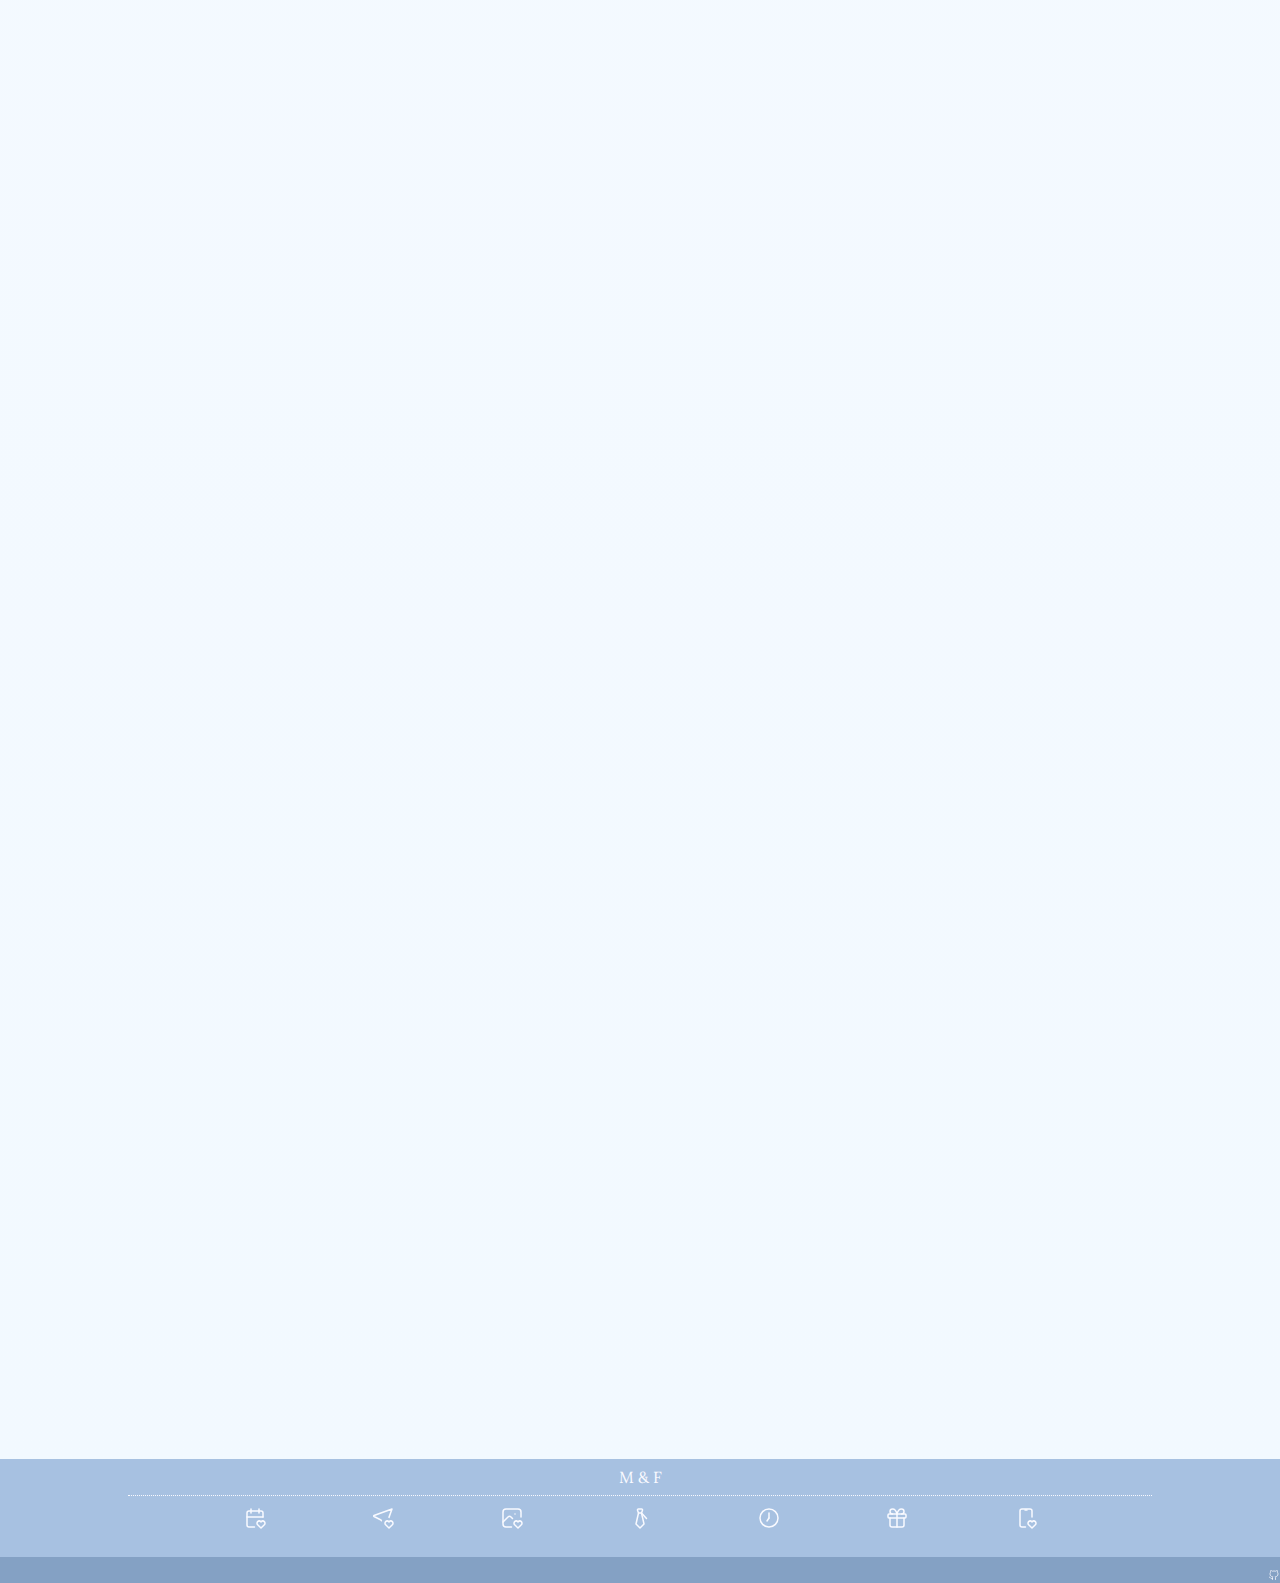
==== commit 6b689065: "Map loader and minor changes" ====
--- a/index.html
+++ b/index.html
@@ -442,7 +442,7 @@
             <p class="paragraph">
               <span class="bold">Sábado 14 de Diciembre 2024</span>
               <span>Ubicación: NOIR CLUB (Sunrise)</span>
-              10:30 pm - 2:00 pm
+              10:30 pm - 2:00 am
             </p>
           </div>
         </div>
--- a/styles/style.css
+++ b/styles/style.css
@@ -838,3 +838,39 @@
     margin-top: 12rem;
   }
 }
+
+/* Spinner */
+.spinner {
+  height: 400px;
+  display: flex;
+  justify-content: center;
+  align-items: center;
+}
+
+.loader {
+  width: 48px;
+  height: 48px;
+  border-radius: 50%;
+  position: relative;
+  transform:rotate(45deg);
+  background: var(--light);
+}
+.loader::before {
+  content: "";
+  box-sizing: border-box;
+  position: absolute;
+  inset: 0px;
+  border-radius: 50%;
+  border:24px solid var(--tertiary);
+  animation: prixClipFix 2s infinite linear;
+}
+
+@keyframes prixClipFix {
+    0%   {clip-path:polygon(50% 50%,0 0,0 0,0 0,0 0,0 0)}
+    25%  {clip-path:polygon(50% 50%,0 0,100% 0,100% 0,100% 0,100% 0)}
+    50%  {clip-path:polygon(50% 50%,0 0,100% 0,100% 100%,100% 100%,100% 100%)}
+    75%  {clip-path:polygon(50% 50%,0 0,100% 0,100% 100%,0 100%,0 100%)}
+    100% {clip-path:polygon(50% 50%,0 0,100% 0,100% 100%,0 100%,0 0)}
+}
+
+    --- a/styles/style.css
+++ b/styles/style.css
@@ -838,3 +838,39 @@
     margin-top: 12rem;
   }
 }
+
+/* Spinner */
+.spinner {
+  height: 400px;
+  display: flex;
+  justify-content: center;
+  align-items: center;
+}
+
+.loader {
+  width: 48px;
+  height: 48px;
+  border-radius: 50%;
+  position: relative;
+  transform:rotate(45deg);
+  background: var(--light);
+}
+.loader::before {
+  content: "";
+  box-sizing: border-box;
+  position: absolute;
+  inset: 0px;
+  border-radius: 50%;
+  border:24px solid var(--tertiary);
+  animation: prixClipFix 2s infinite linear;
+}
+
+@keyframes prixClipFix {
+    0%   {clip-path:polygon(50% 50%,0 0,0 0,0 0,0 0,0 0)}
+    25%  {clip-path:polygon(50% 50%,0 0,100% 0,100% 0,100% 0,100% 0)}
+    50%  {clip-path:polygon(50% 50%,0 0,100% 0,100% 100%,100% 100%,100% 100%)}
+    75%  {clip-path:polygon(50% 50%,0 0,100% 0,100% 100%,0 100%,0 100%)}
+    100% {clip-path:polygon(50% 50%,0 0,100% 0,100% 100%,0 100%,0 0)}
+}
+
+    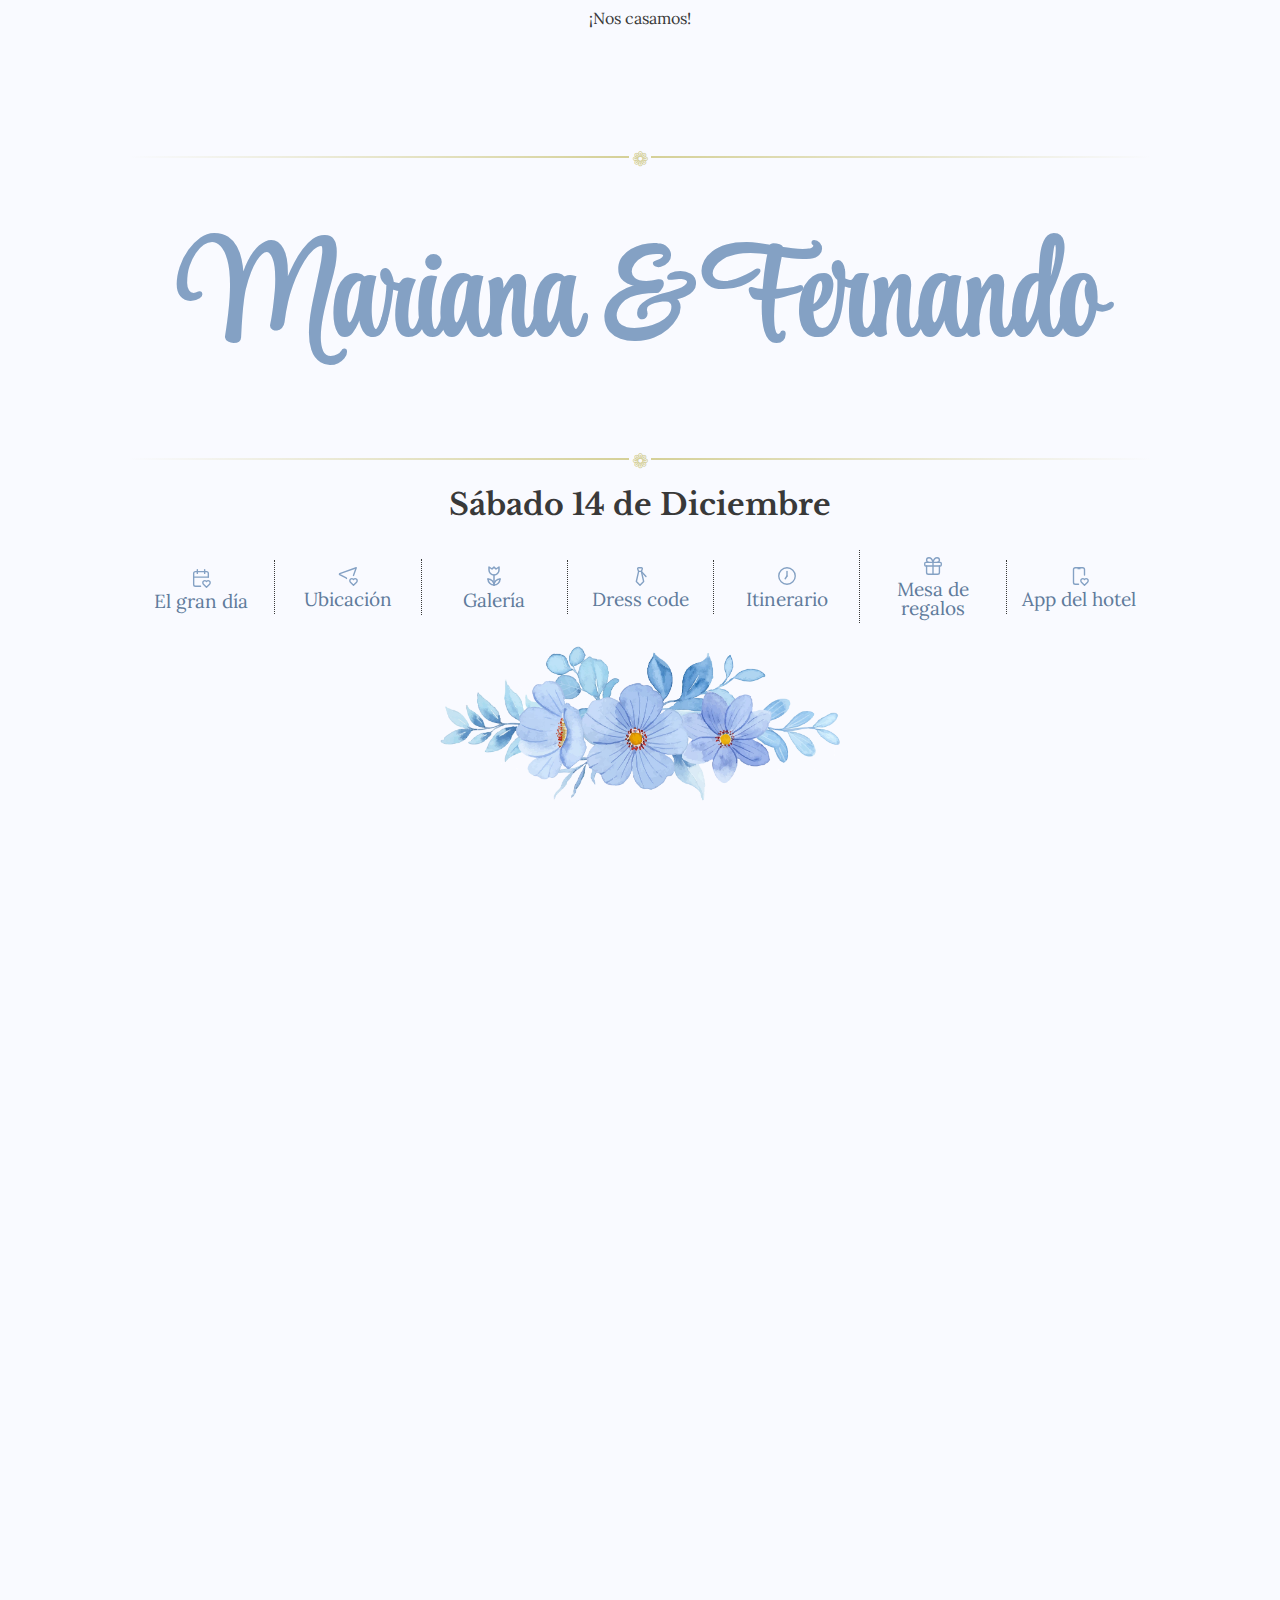
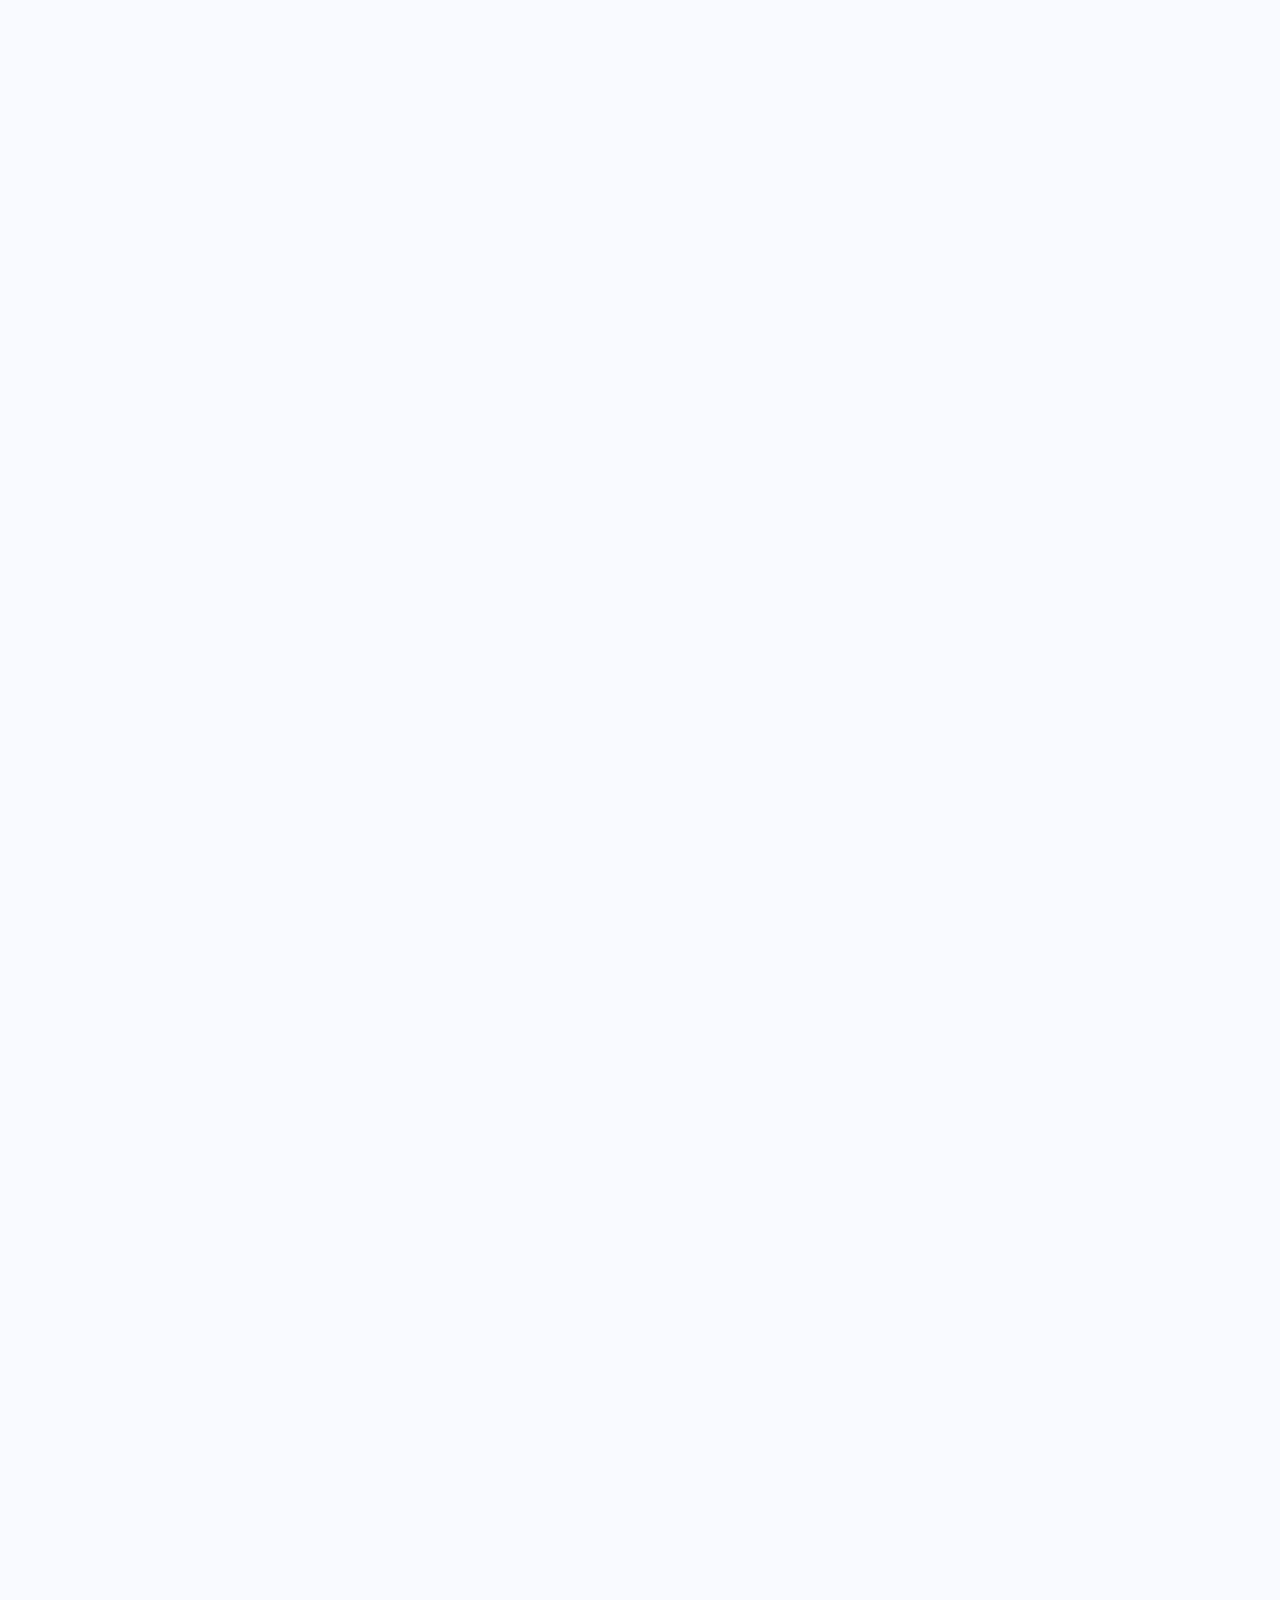
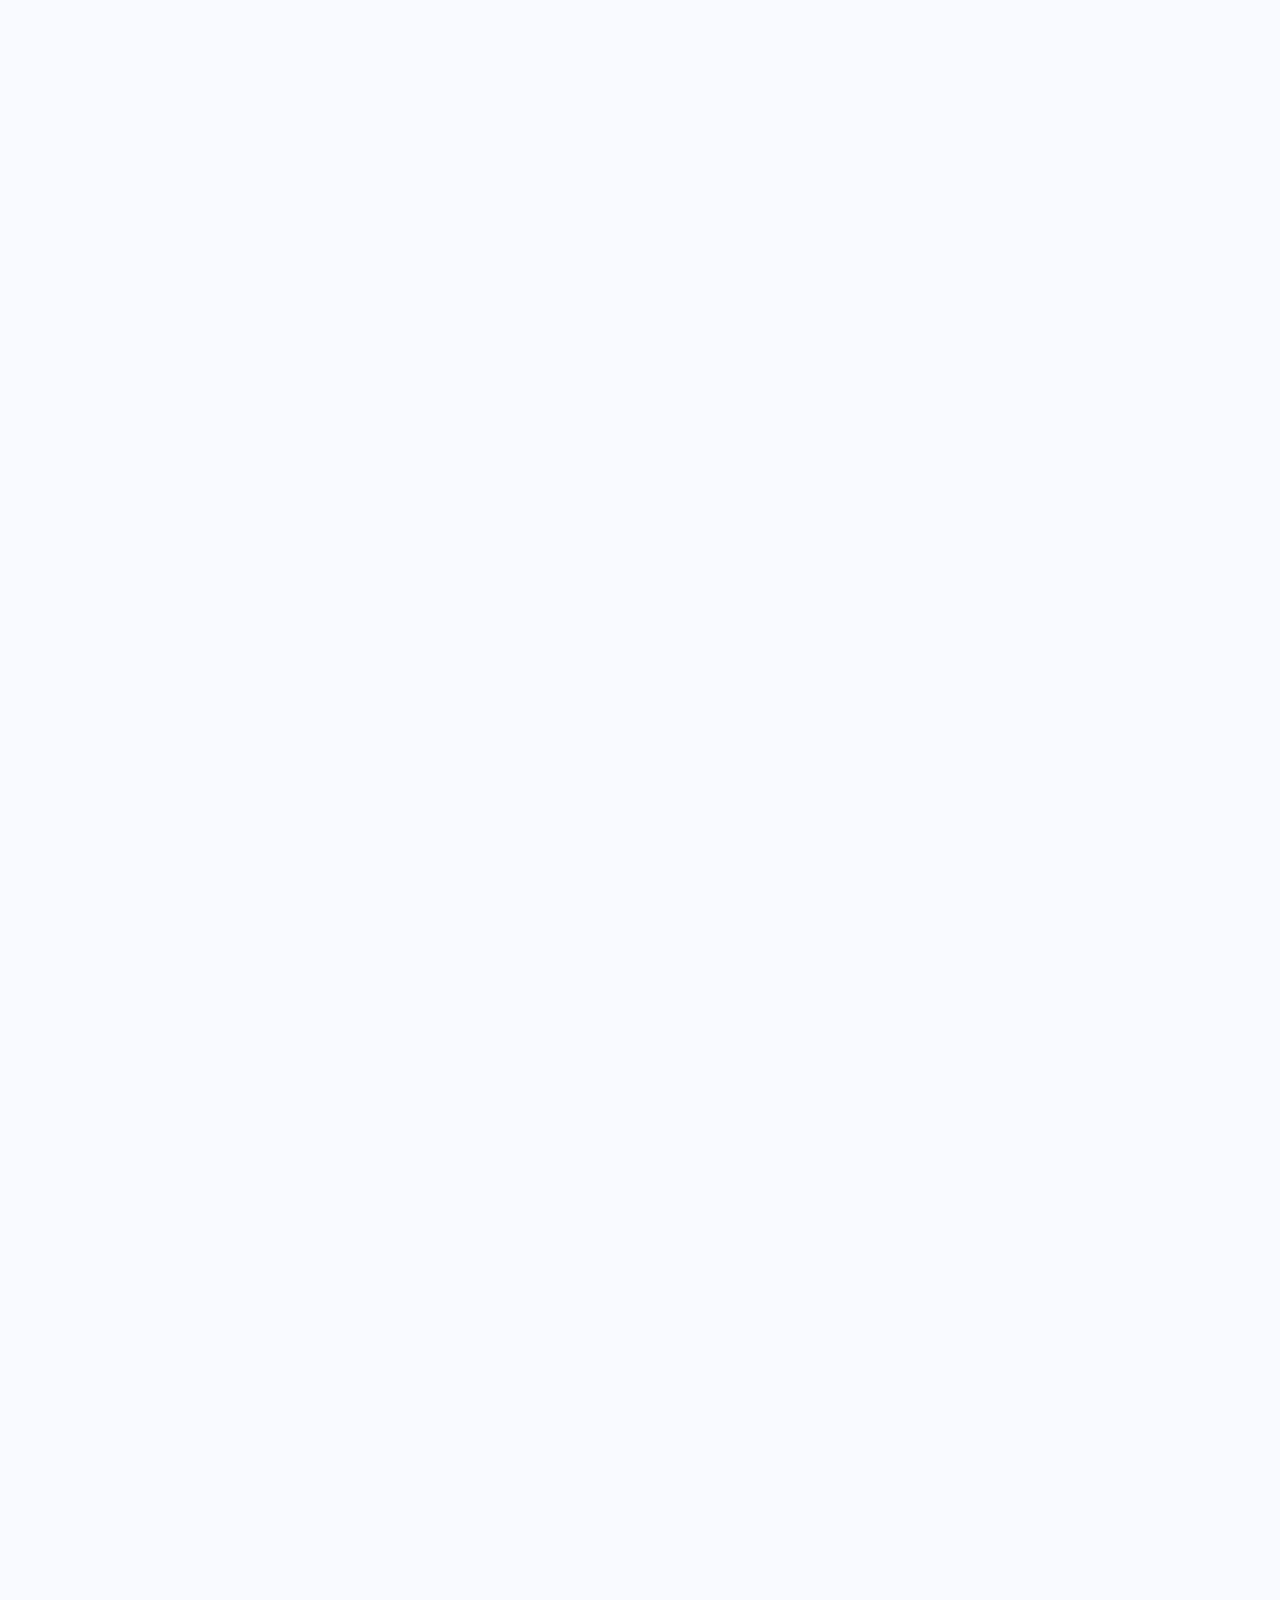
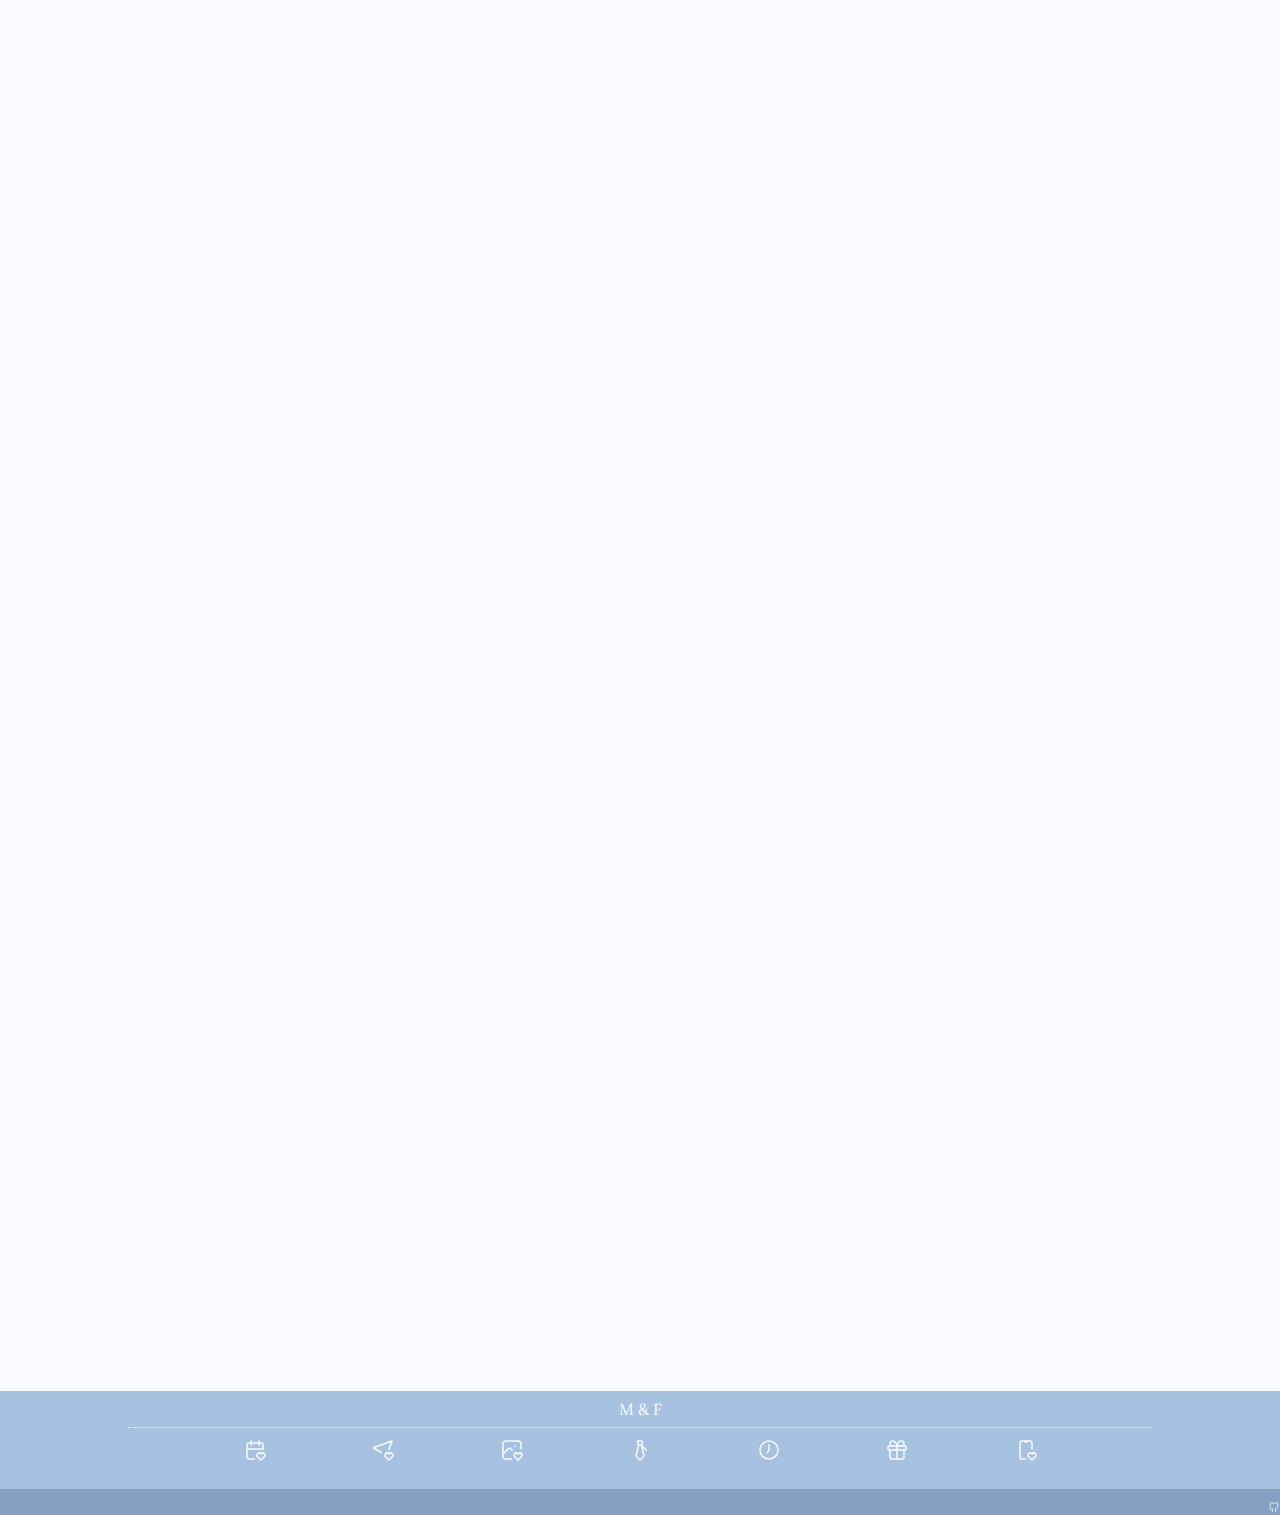
==== commit 9a9bcde9: "Optimization improvements, font change, reduced image size, and increased compression." ====
--- a/index.html
+++ b/index.html
@@ -7,12 +7,14 @@
     <link rel="shortcut icon" href="img/flower.png" type="image/x-icon" />
     <link rel="preload" href="styles/normalize.css" as="style" />
     <link rel="stylesheet" href="styles/normalize.css" />
+
     <link rel="preconnect" href="https://fonts.googleapis.com" />
     <link rel="preconnect" href="https://fonts.gstatic.com" crossorigin />
     <link
       href="https://fonts.googleapis.com/css2?family=Libre+Baskerville:wght@400;700&family=Lora:ital,wght@0,400;0,700;1,400&family=Style+Script&display=swap"
       rel="stylesheet"
     />
+
     <link rel="preload" href="styles/style.css" as="style" />
     <link rel="stylesheet" href="styles/style.css" />
   </head>
@@ -333,8 +335,12 @@
         <h2>Ubicación</h2>
         <h3>Hotel Moon Palace "Nizuc"</h3>
         <div class="album__photos album__photos--location min-jump-line"></div>
-        <button id="hotel-map" class="btn-wbg minimum-jump-line">Mapa del hotel</button>
-        <button id="church-map" class="btn-wbg jump-line">Mapa de capilla</button>
+        <button id="hotel-map" class="btn-wbg minimum-jump-line">
+          Mapa del hotel
+        </button>
+        <button id="church-map" class="btn-wbg jump-line">
+          Mapa de capilla
+        </button>
         <div id="itinerary" class="location__info">
           <div class="location__info-place">
             <svg
@@ -808,7 +814,7 @@
               />
               <path d="M10.5 7h3l5 5.5" /></svg
           ></a>
-          <a href=""
+          <a href="#itinerary"
             ><svg
               xmlns="http://www.w3.org/2000/svg"
               class="icon icon-tabler icon-tabler-clock-hour-7"
--- a/styles/style.css
+++ b/styles/style.css
@@ -12,6 +12,8 @@
   --names-font: "Style Script", cursive;
   --titles-font: "Libre Baskerville", serif;
   --main-font: "Lora", serif;
+  --italic-font: "Lora italic", cursive;
+  --bold-font: "Libre Baskerville", serif;
 
   --phone: 480px;
   --tablet: 768px;
@@ -37,15 +39,16 @@
   font-size: 1.6rem;
   font-family: var(--main-font);
   color: var(--gray);
-  /* background-color: var(--light); */
-  background: rgb(249, 250, 255);
+  background-color: var(--light);
+  /* background: rgb(249, 250, 255);
   background: linear-gradient(
     180deg,
     rgba(249, 250, 255, 1) 0%,
     rgba(242, 249, 255, 1) 99%,
     rgba(132, 161, 196, 1) 100%
   );
-  line-height: 1;
+  */
+  line-height: 1; 
 }
 
 h1,
@@ -97,6 +100,7 @@
 
 .w-100 {
   width: 100%;
+  height: auto;
 }
 
 .bold {
@@ -139,7 +143,7 @@
 }
 
 .minimum-jump-line {
-  margin-bottom: .5rem;
+  margin-bottom: 0.5rem;
 }
 
 .icon-title {
@@ -549,7 +553,7 @@
 @media (min-width: 768px) {
   .dc-paragraph {
     display: flex;
-    gap: .5rem;
+    gap: 0.5rem;
   }
 
   .dress-code-list {
@@ -561,7 +565,7 @@
   display: none;
 }
 
-@media (min-width: 768px){
+@media (min-width: 768px) {
   .horizontalIMG {
     display: block;
   }
@@ -577,7 +581,7 @@
   margin: 1.5rem 0;
   font-family: var(--titles-font);
   font-weight: 700;
-  letter-spacing: .5rem;
+  letter-spacing: 0.5rem;
 }
 
 /* Hotel app */
@@ -735,7 +739,7 @@
   display: flex;
   justify-content: center;
   align-items: center;
-  border-radius: .2rem;
+  border-radius: 0.2rem;
 }
 
 /* Modals */
@@ -852,7 +856,7 @@
   height: 48px;
   border-radius: 50%;
   position: relative;
-  transform:rotate(45deg);
+  transform: rotate(45deg);
   background: var(--light);
 }
 .loader::before {
@@ -861,16 +865,24 @@
   position: absolute;
   inset: 0px;
   border-radius: 50%;
-  border:24px solid var(--tertiary);
+  border: 24px solid var(--tertiary);
   animation: prixClipFix 2s infinite linear;
 }
 
 @keyframes prixClipFix {
-    0%   {clip-path:polygon(50% 50%,0 0,0 0,0 0,0 0,0 0)}
-    25%  {clip-path:polygon(50% 50%,0 0,100% 0,100% 0,100% 0,100% 0)}
-    50%  {clip-path:polygon(50% 50%,0 0,100% 0,100% 100%,100% 100%,100% 100%)}
-    75%  {clip-path:polygon(50% 50%,0 0,100% 0,100% 100%,0 100%,0 100%)}
-    100% {clip-path:polygon(50% 50%,0 0,100% 0,100% 100%,0 100%,0 0)}
-}
-
-    +  0% {
+    clip-path: polygon(50% 50%, 0 0, 0 0, 0 0, 0 0, 0 0);
+  }
+  25% {
+    clip-path: polygon(50% 50%, 0 0, 100% 0, 100% 0, 100% 0, 100% 0);
+  }
+  50% {
+    clip-path: polygon(50% 50%, 0 0, 100% 0, 100% 100%, 100% 100%, 100% 100%);
+  }
+  75% {
+    clip-path: polygon(50% 50%, 0 0, 100% 0, 100% 100%, 0 100%, 0 100%);
+  }
+  100% {
+    clip-path: polygon(50% 50%, 0 0, 100% 0, 100% 100%, 0 100%, 0 0);
+  }
+}
--- a/styles/style.css
+++ b/styles/style.css
@@ -12,6 +12,8 @@
   --names-font: "Style Script", cursive;
   --titles-font: "Libre Baskerville", serif;
   --main-font: "Lora", serif;
+  --italic-font: "Lora italic", cursive;
+  --bold-font: "Libre Baskerville", serif;
 
   --phone: 480px;
   --tablet: 768px;
@@ -37,15 +39,16 @@
   font-size: 1.6rem;
   font-family: var(--main-font);
   color: var(--gray);
-  /* background-color: var(--light); */
-  background: rgb(249, 250, 255);
+  background-color: var(--light);
+  /* background: rgb(249, 250, 255);
   background: linear-gradient(
     180deg,
     rgba(249, 250, 255, 1) 0%,
     rgba(242, 249, 255, 1) 99%,
     rgba(132, 161, 196, 1) 100%
   );
-  line-height: 1;
+  */
+  line-height: 1; 
 }
 
 h1,
@@ -97,6 +100,7 @@
 
 .w-100 {
   width: 100%;
+  height: auto;
 }
 
 .bold {
@@ -139,7 +143,7 @@
 }
 
 .minimum-jump-line {
-  margin-bottom: .5rem;
+  margin-bottom: 0.5rem;
 }
 
 .icon-title {
@@ -549,7 +553,7 @@
 @media (min-width: 768px) {
   .dc-paragraph {
     display: flex;
-    gap: .5rem;
+    gap: 0.5rem;
   }
 
   .dress-code-list {
@@ -561,7 +565,7 @@
   display: none;
 }
 
-@media (min-width: 768px){
+@media (min-width: 768px) {
   .horizontalIMG {
     display: block;
   }
@@ -577,7 +581,7 @@
   margin: 1.5rem 0;
   font-family: var(--titles-font);
   font-weight: 700;
-  letter-spacing: .5rem;
+  letter-spacing: 0.5rem;
 }
 
 /* Hotel app */
@@ -735,7 +739,7 @@
   display: flex;
   justify-content: center;
   align-items: center;
-  border-radius: .2rem;
+  border-radius: 0.2rem;
 }
 
 /* Modals */
@@ -852,7 +856,7 @@
   height: 48px;
   border-radius: 50%;
   position: relative;
-  transform:rotate(45deg);
+  transform: rotate(45deg);
   background: var(--light);
 }
 .loader::before {
@@ -861,16 +865,24 @@
   position: absolute;
   inset: 0px;
   border-radius: 50%;
-  border:24px solid var(--tertiary);
+  border: 24px solid var(--tertiary);
   animation: prixClipFix 2s infinite linear;
 }
 
 @keyframes prixClipFix {
-    0%   {clip-path:polygon(50% 50%,0 0,0 0,0 0,0 0,0 0)}
-    25%  {clip-path:polygon(50% 50%,0 0,100% 0,100% 0,100% 0,100% 0)}
-    50%  {clip-path:polygon(50% 50%,0 0,100% 0,100% 100%,100% 100%,100% 100%)}
-    75%  {clip-path:polygon(50% 50%,0 0,100% 0,100% 100%,0 100%,0 100%)}
-    100% {clip-path:polygon(50% 50%,0 0,100% 0,100% 100%,0 100%,0 0)}
-}
-
-    +  0% {
+    clip-path: polygon(50% 50%, 0 0, 0 0, 0 0, 0 0, 0 0);
+  }
+  25% {
+    clip-path: polygon(50% 50%, 0 0, 100% 0, 100% 0, 100% 0, 100% 0);
+  }
+  50% {
+    clip-path: polygon(50% 50%, 0 0, 100% 0, 100% 100%, 100% 100%, 100% 100%);
+  }
+  75% {
+    clip-path: polygon(50% 50%, 0 0, 100% 0, 100% 100%, 0 100%, 0 100%);
+  }
+  100% {
+    clip-path: polygon(50% 50%, 0 0, 100% 0, 100% 100%, 0 100%, 0 0);
+  }
+}
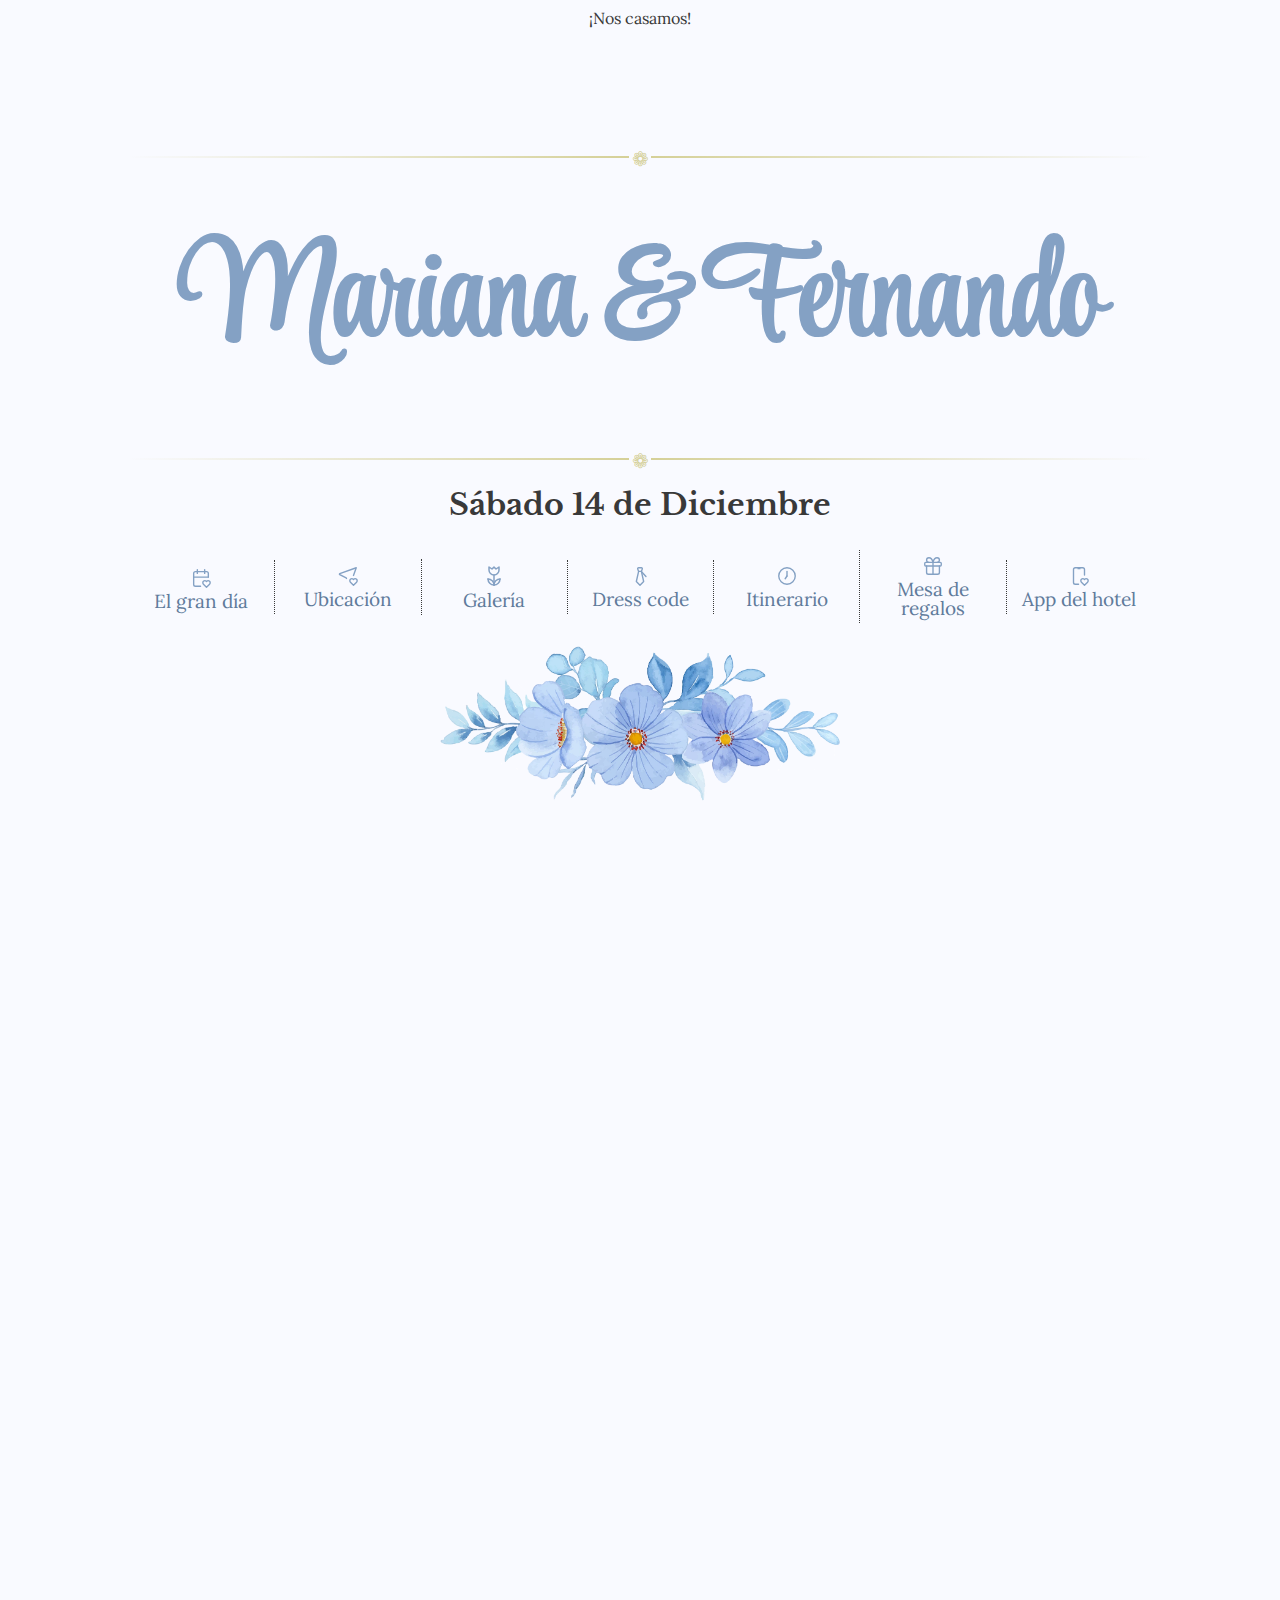
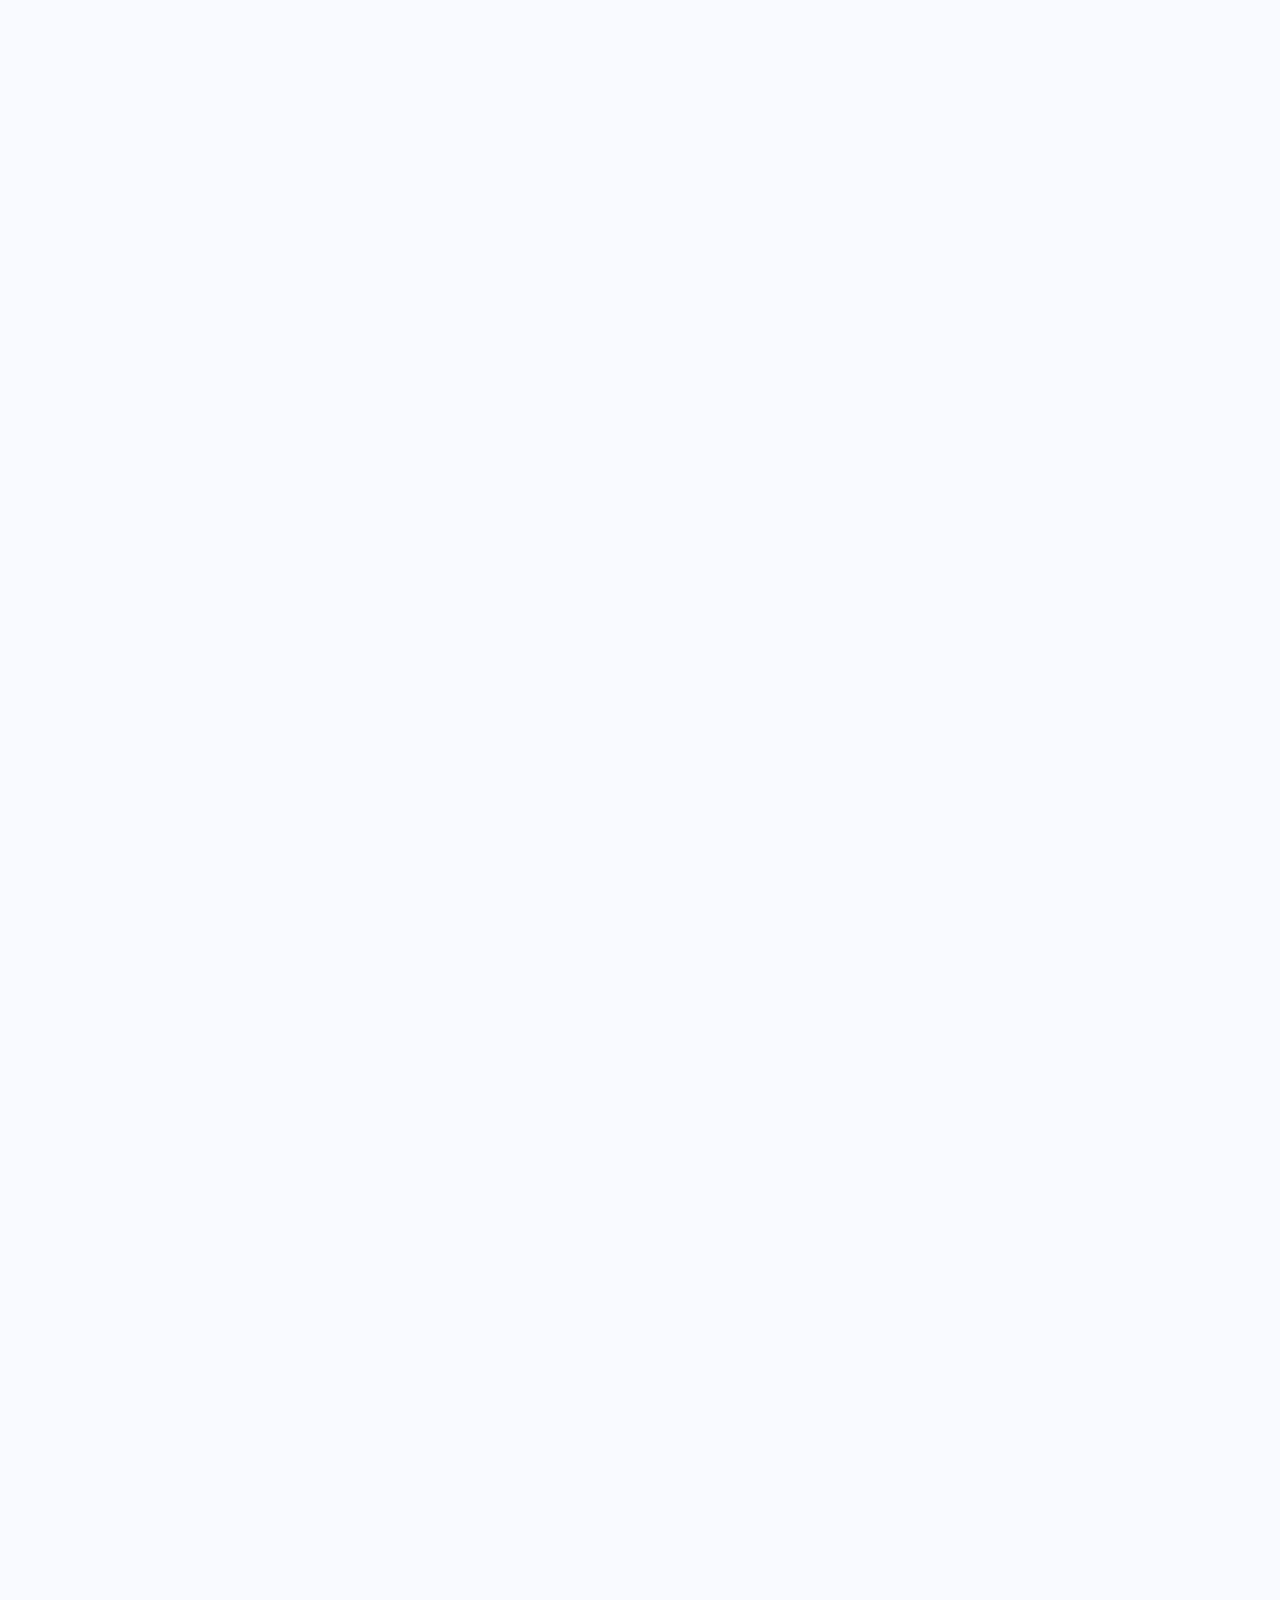
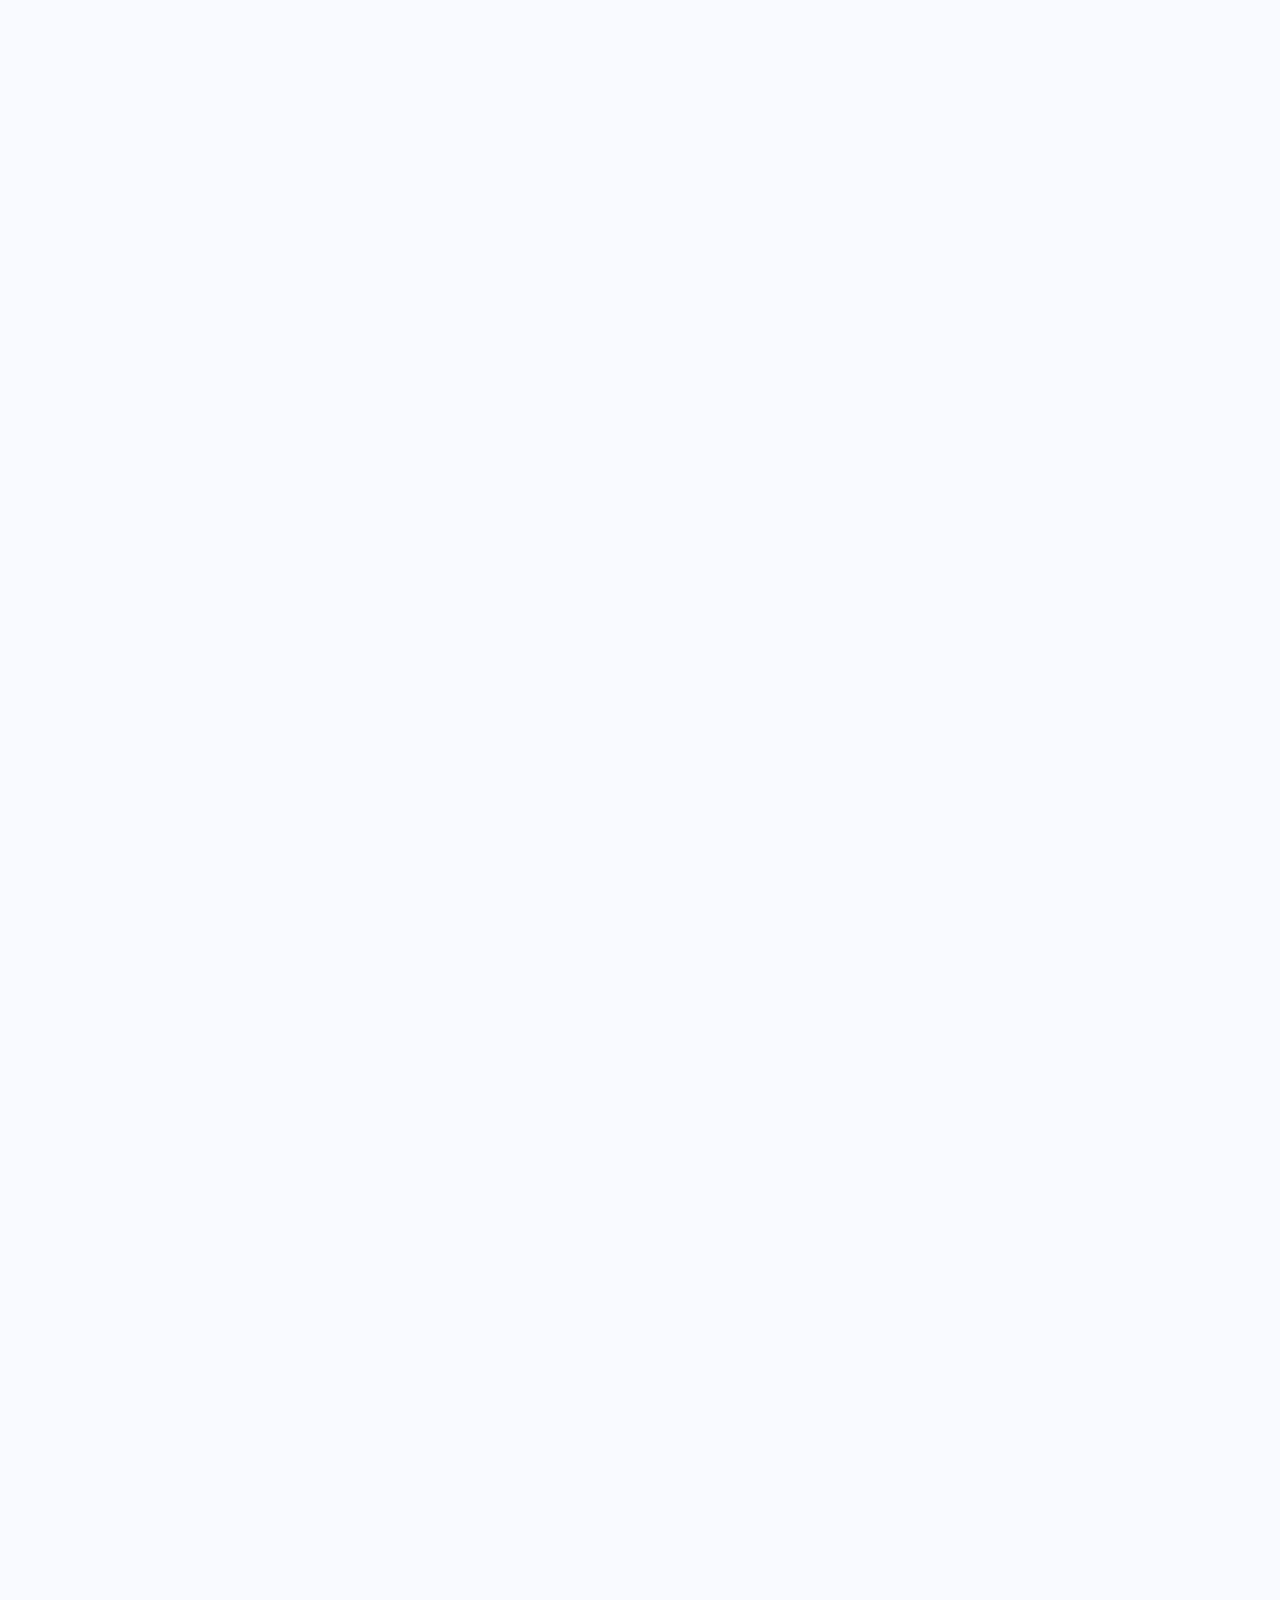
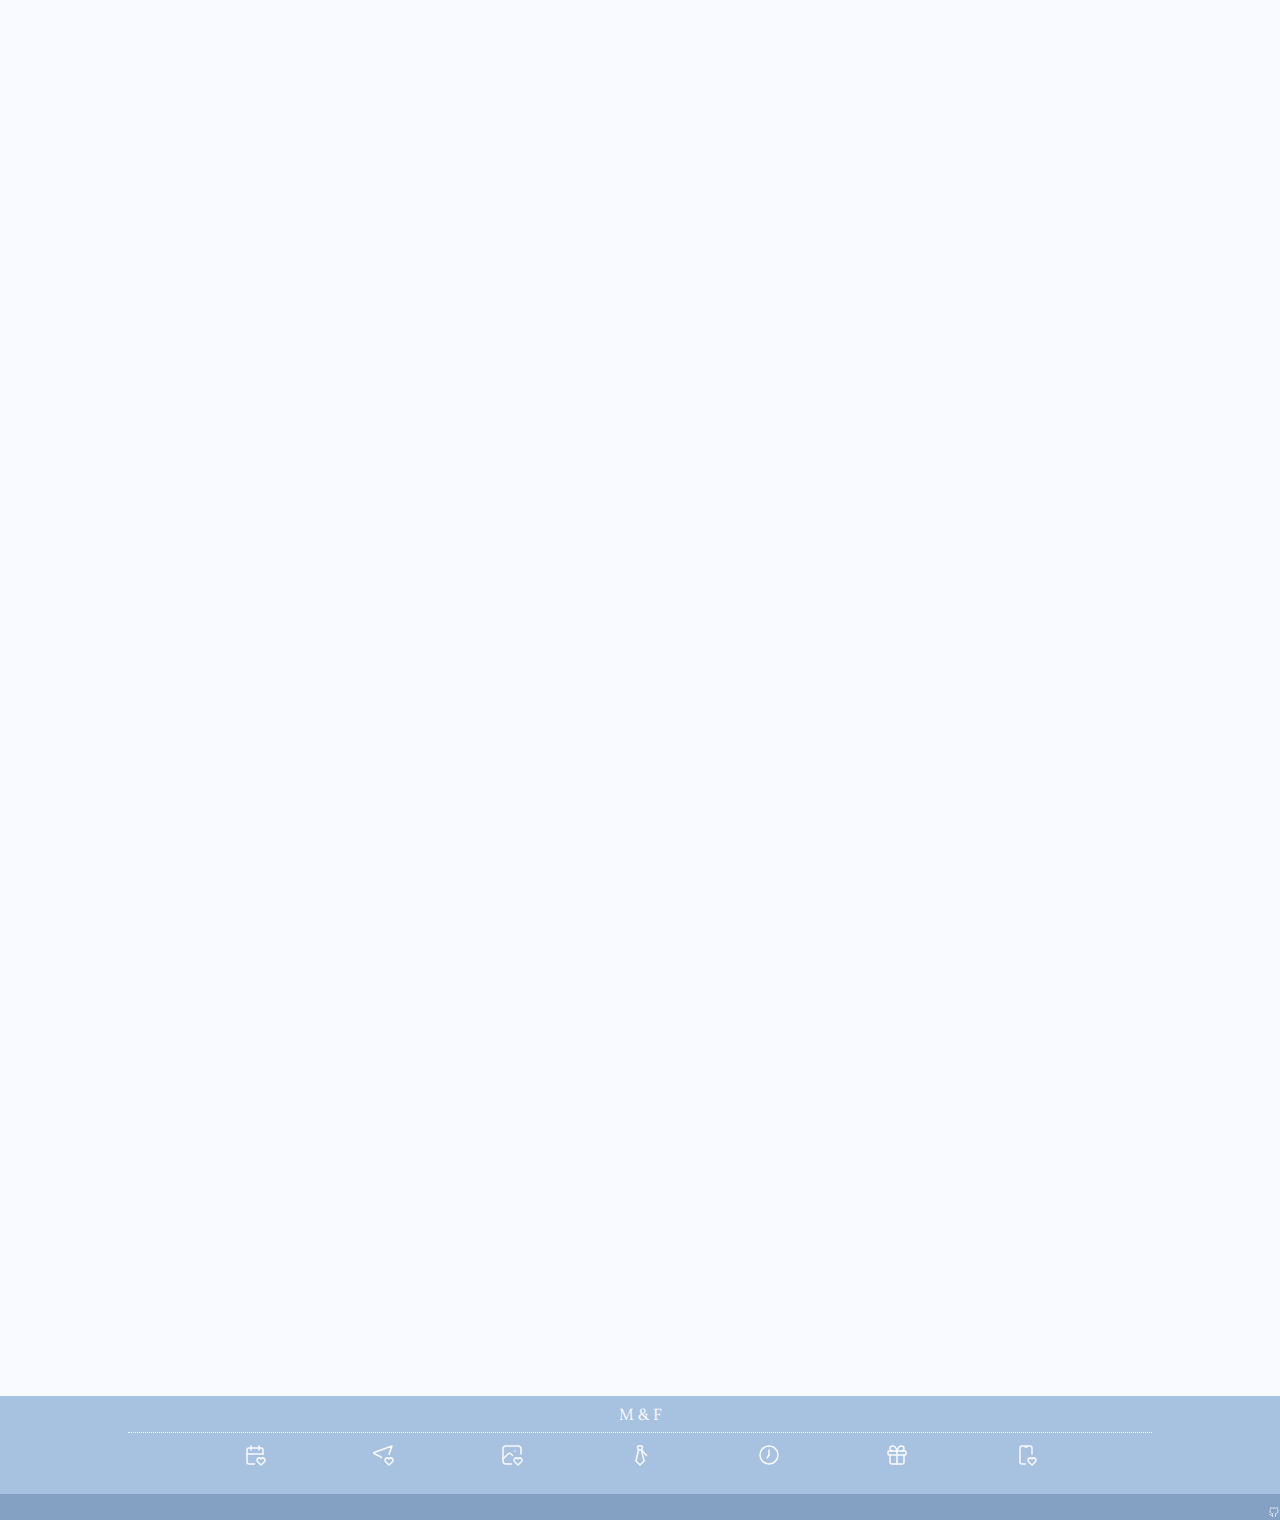
==== commit 941a1ff2: "Font changes" ====
--- a/index.html
+++ b/index.html
@@ -7,14 +7,14 @@
     <link rel="shortcut icon" href="img/flower.png" type="image/x-icon" />
     <link rel="preload" href="styles/normalize.css" as="style" />
     <link rel="stylesheet" href="styles/normalize.css" />
-
+<!--
     <link rel="preconnect" href="https://fonts.googleapis.com" />
     <link rel="preconnect" href="https://fonts.gstatic.com" crossorigin />
     <link
       href="https://fonts.googleapis.com/css2?family=Libre+Baskerville:wght@400;700&family=Lora:ital,wght@0,400;0,700;1,400&family=Style+Script&display=swap"
       rel="stylesheet"
     />
-
+-->
     <link rel="preload" href="styles/style.css" as="style" />
     <link rel="stylesheet" href="styles/style.css" />
   </head>
@@ -519,7 +519,7 @@
               <li>Vestido largo</li>
               <li>Telas ligeras</li>
               <li>
-                Color a su elección <span>excepto:</span> blanco, ivory, beige y
+                Color a su elección <span class="bold">excepto:</span> blanco, ivory, beige y
                 rojo
               </li>
               <li>
--- a/styles/style.css
+++ b/styles/style.css
@@ -1,3 +1,33 @@
+@font-face {
+  font-family: Style Script;
+  src: url(fonts/StyleScript-Regular.woff) format("woff"),
+  url(fonts/Style_Script/StyleScript-Regular.ttf) format("truetype");
+}
+
+@font-face {
+  font-family: Libre Baskerville Bold;
+  src: url(fonts/librebaskerville-bold.woff) format("woff"),
+  url(fonts/Libre_Baskerville/LibreBaskerville-Bold.ttf) format("truetype");
+}
+
+@font-face {
+  font-family: Lora;
+  src: url(fonts/Lora-Regular.woff) format("woff"),
+  url(fonts/Lora/static/Lora-Regular.ttf) format("truetype");
+}
+
+@font-face {
+  font-family: Lora italic;
+  src: url(fonts/lora-italic.woff) format("woff"),
+  url(fonts/Lora/static/Lora-Italic.ttf) format("truetype");
+}
+
+@font-face {
+  font-family: Lora bold;
+  src: url(fonts/lora-bold.woff) format("woff"),
+  url(fonts/Lora/static/Lora-Bold.ttf) format("truetype");
+}
+
 :root {
   --light: #f9faff;
   --dark: #1e1e1f;
@@ -10,10 +40,10 @@
   --golden: #aa9e1b76;
 
   --names-font: "Style Script", cursive;
-  --titles-font: "Libre Baskerville", serif;
+  --titles-font: "Libre Baskerville Bold", serif;
   --main-font: "Lora", serif;
   --italic-font: "Lora italic", cursive;
-  --bold-font: "Libre Baskerville", serif;
+  --bold-font: "Lora bold", serif;
 
   --phone: 480px;
   --tablet: 768px;
@@ -104,7 +134,8 @@
 }
 
 .bold {
-  font-weight: 700;
+  /* font-weight: 700; */
+  font-family: var(--bold-font);
 }
 
 .color-dark {
@@ -428,7 +459,8 @@
 /* Location */
 .wedding-time span {
   display: inline;
-  font-weight: 700;
+  /* font-weight: 700; */
+  font-family: var(--bold-font);
 }
 
 .location__info {
@@ -456,7 +488,8 @@
 
 /* Album */
 .album__legend {
-  font-style: italic;
+  /* font-style: italic; */
+  font-family: var(--italic-font);
   line-height: 1.8;
 }
 
@@ -546,10 +579,6 @@
   list-style: hearts;
 }
 
-li span {
-  font-weight: 700;
-}
-
 @media (min-width: 768px) {
   .dc-paragraph {
     display: flex;
@@ -579,9 +608,10 @@
 #children span {
   color: var(--additional-dark);
   margin: 1.5rem 0;
-  font-family: var(--titles-font);
-  font-weight: 700;
+  font-family: var(--bold-font);
+  /* font-weight: 700; */
   letter-spacing: 0.5rem;
+  font-size: 2rem;
 }
 
 /* Hotel app */
--- a/styles/style.css
+++ b/styles/style.css
@@ -1,3 +1,33 @@
+@font-face {
+  font-family: Style Script;
+  src: url(fonts/StyleScript-Regular.woff) format("woff"),
+  url(fonts/Style_Script/StyleScript-Regular.ttf) format("truetype");
+}
+
+@font-face {
+  font-family: Libre Baskerville Bold;
+  src: url(fonts/librebaskerville-bold.woff) format("woff"),
+  url(fonts/Libre_Baskerville/LibreBaskerville-Bold.ttf) format("truetype");
+}
+
+@font-face {
+  font-family: Lora;
+  src: url(fonts/Lora-Regular.woff) format("woff"),
+  url(fonts/Lora/static/Lora-Regular.ttf) format("truetype");
+}
+
+@font-face {
+  font-family: Lora italic;
+  src: url(fonts/lora-italic.woff) format("woff"),
+  url(fonts/Lora/static/Lora-Italic.ttf) format("truetype");
+}
+
+@font-face {
+  font-family: Lora bold;
+  src: url(fonts/lora-bold.woff) format("woff"),
+  url(fonts/Lora/static/Lora-Bold.ttf) format("truetype");
+}
+
 :root {
   --light: #f9faff;
   --dark: #1e1e1f;
@@ -10,10 +40,10 @@
   --golden: #aa9e1b76;
 
   --names-font: "Style Script", cursive;
-  --titles-font: "Libre Baskerville", serif;
+  --titles-font: "Libre Baskerville Bold", serif;
   --main-font: "Lora", serif;
   --italic-font: "Lora italic", cursive;
-  --bold-font: "Libre Baskerville", serif;
+  --bold-font: "Lora bold", serif;
 
   --phone: 480px;
   --tablet: 768px;
@@ -104,7 +134,8 @@
 }
 
 .bold {
-  font-weight: 700;
+  /* font-weight: 700; */
+  font-family: var(--bold-font);
 }
 
 .color-dark {
@@ -428,7 +459,8 @@
 /* Location */
 .wedding-time span {
   display: inline;
-  font-weight: 700;
+  /* font-weight: 700; */
+  font-family: var(--bold-font);
 }
 
 .location__info {
@@ -456,7 +488,8 @@
 
 /* Album */
 .album__legend {
-  font-style: italic;
+  /* font-style: italic; */
+  font-family: var(--italic-font);
   line-height: 1.8;
 }
 
@@ -546,10 +579,6 @@
   list-style: hearts;
 }
 
-li span {
-  font-weight: 700;
-}
-
 @media (min-width: 768px) {
   .dc-paragraph {
     display: flex;
@@ -579,9 +608,10 @@
 #children span {
   color: var(--additional-dark);
   margin: 1.5rem 0;
-  font-family: var(--titles-font);
-  font-weight: 700;
+  font-family: var(--bold-font);
+  /* font-weight: 700; */
   letter-spacing: 0.5rem;
+  font-size: 2rem;
 }
 
 /* Hotel app */
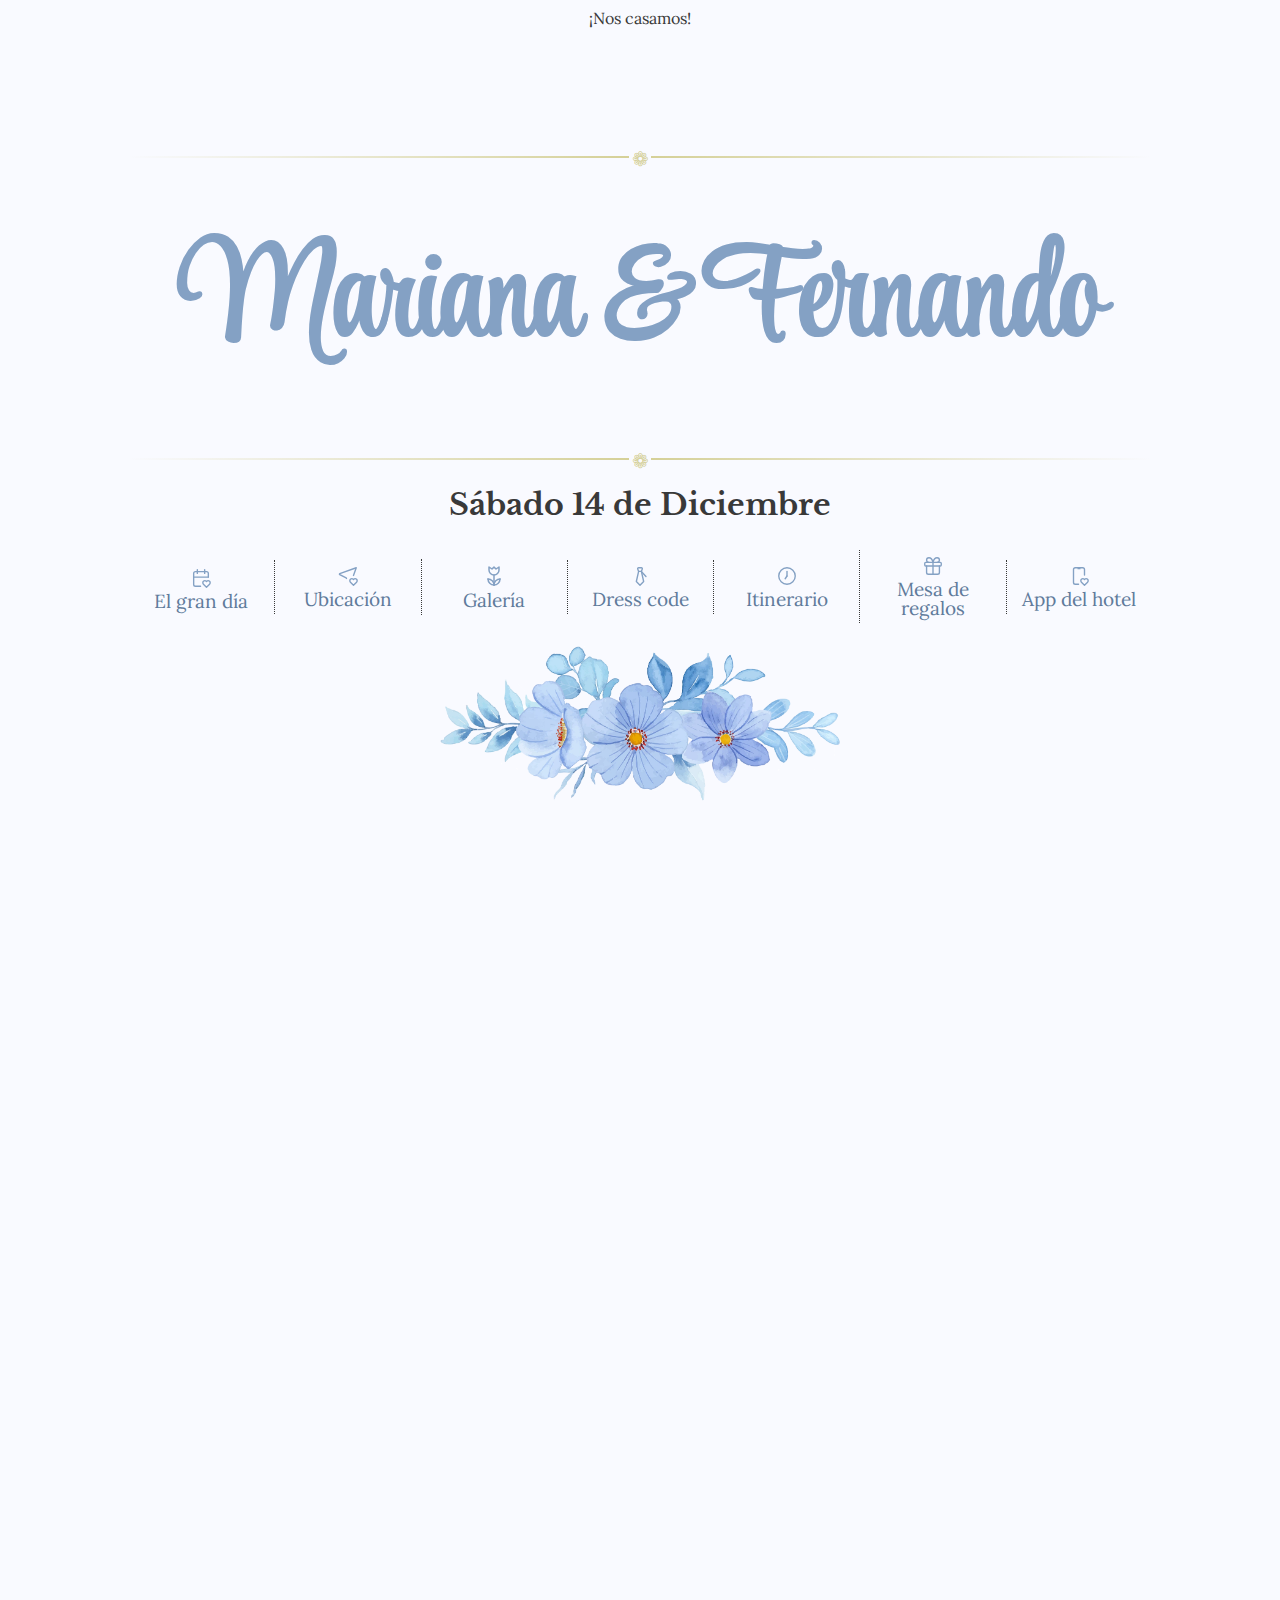
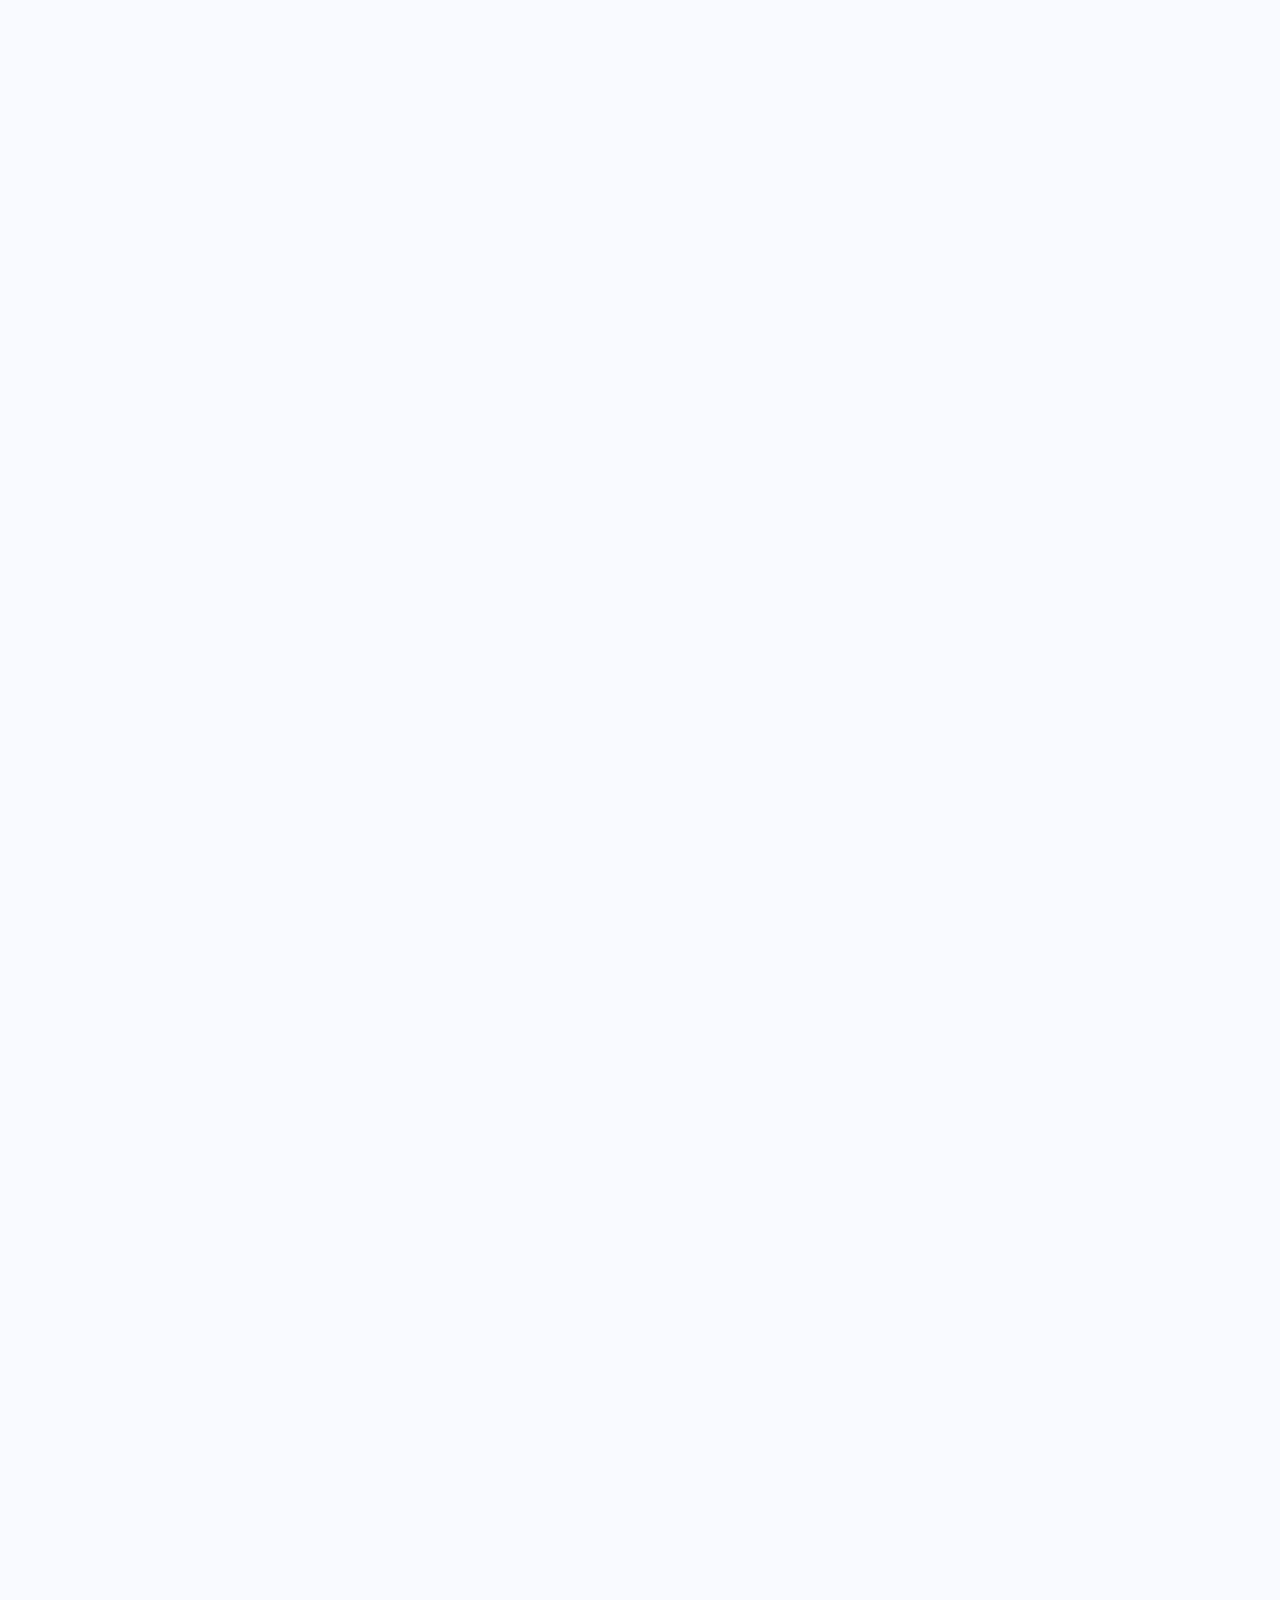
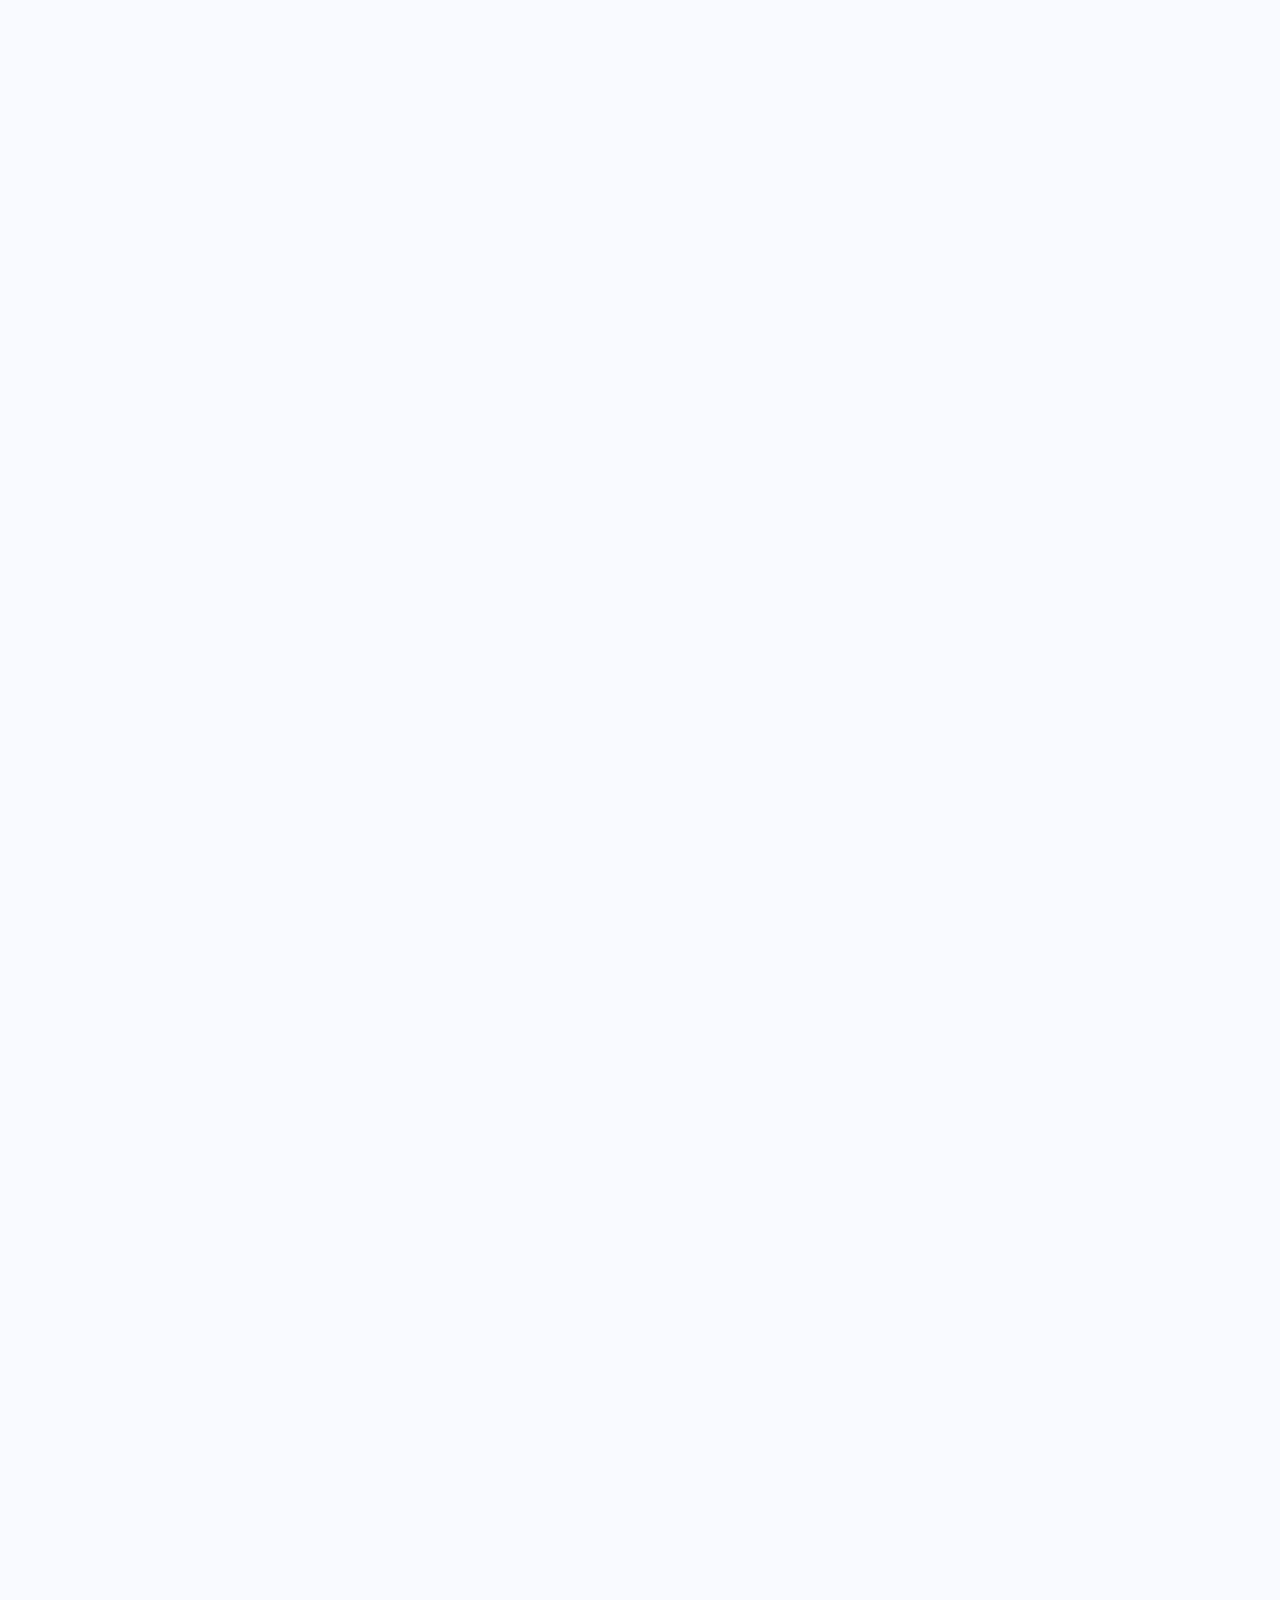
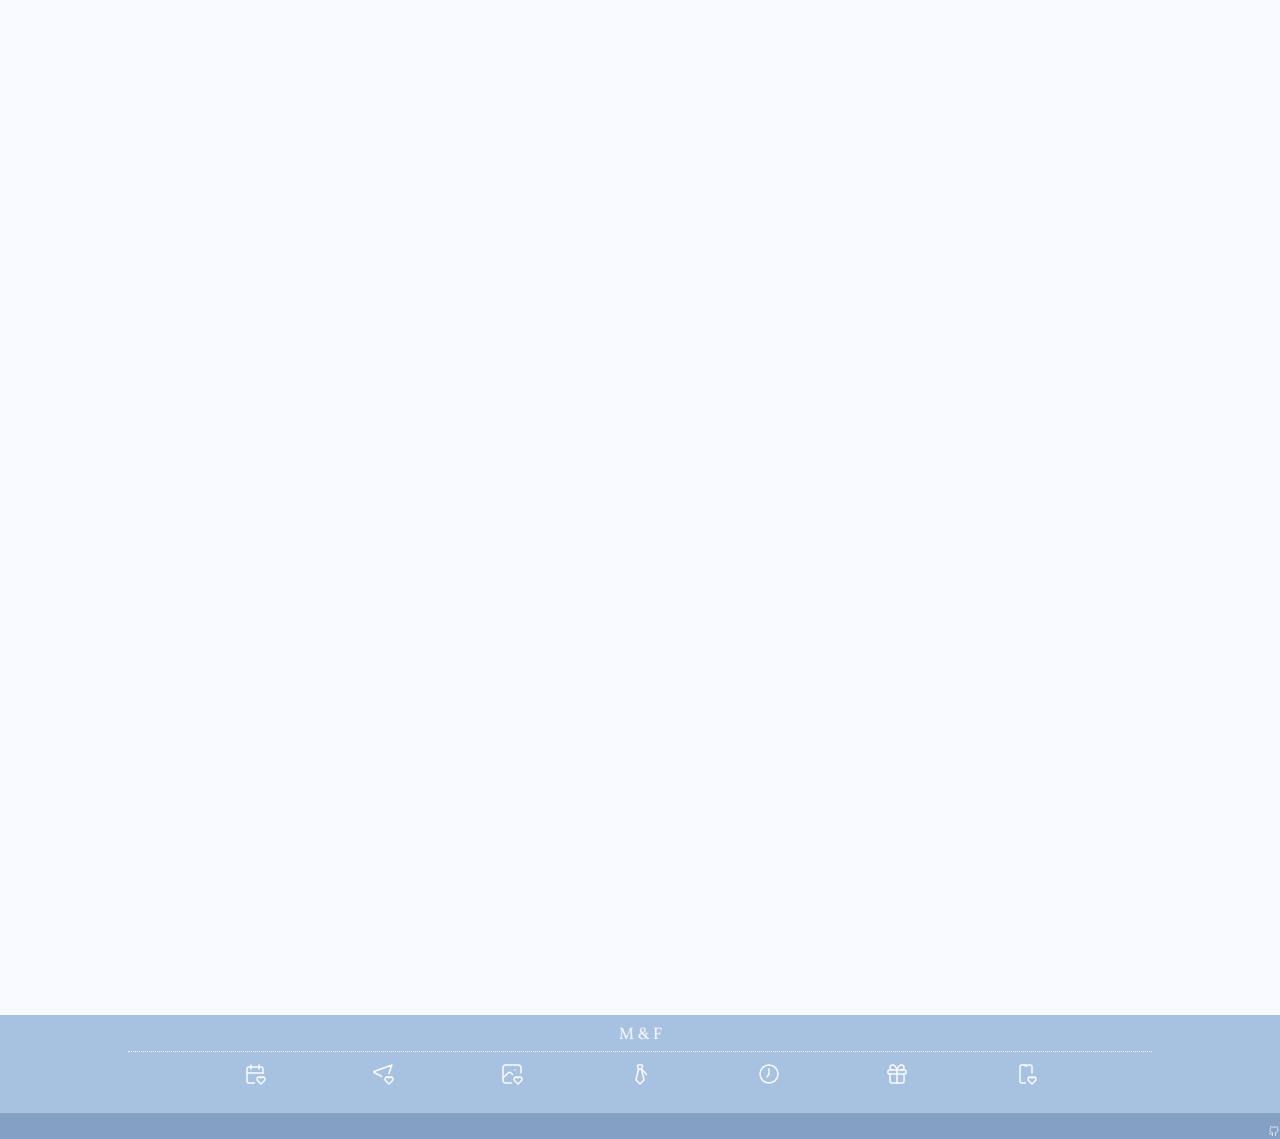
==== commit ebf874e1: "Minimal performance changes" ====
--- a/index.html
+++ b/index.html
@@ -7,7 +7,7 @@
     <link rel="shortcut icon" href="img/flower.png" type="image/x-icon" />
     <link rel="preload" href="styles/normalize.css" as="style" />
     <link rel="stylesheet" href="styles/normalize.css" />
-<!--
+    <!--
     <link rel="preconnect" href="https://fonts.googleapis.com" />
     <link rel="preconnect" href="https://fonts.gstatic.com" crossorigin />
     <link
@@ -29,6 +29,8 @@
           <source srcset="img/lowres/seacreatures.webp" type="image/webp" />
           <img
             loading="lazy"
+            width="300"
+            height="200"
             src="img/seacreatures.png"
             alt="Caracolas, estellas y corales"
             class="w-100 hdn"
@@ -38,7 +40,7 @@
         <hr class="separator" />
         <h3 class="text-center">Sábado 14 de Diciembre</h3>
         <nav class="nav">
-          <a href="#big-day">
+          <a href="#big-day" aria-label="Dia de la boda">
             <svg
               xmlns="http://www.w3.org/2000/svg"
               class="icon icon-tabler icon-tabler-calendar-heart"
@@ -64,7 +66,7 @@
             </svg>
             <p class="no-margin">El gran día</p>
           </a>
-          <a href="#location">
+          <a href="#location" aria-label="Ubicación de la boda">
             <svg
               xmlns="http://www.w3.org/2000/svg"
               class="icon icon-tabler icon-tabler-location-heart"
@@ -87,7 +89,7 @@
             </svg>
             <p class="no-margin">Ubicación</p>
           </a>
-          <a href="#galery">
+          <a href="#galery" aria-label="Album de fotos de los novios">
             <svg
               xmlns="http://www.w3.org/2000/svg"
               class="icon icon-tabler icon-tabler-macro"
@@ -111,7 +113,7 @@
             </svg>
             <p class="no-margin">Galería</p>
           </a>
-          <a href="#dress-code">
+          <a href="#dress-code" aria-label="Código de vestimenta del evento">
             <svg
               xmlns="http://www.w3.org/2000/svg"
               class="icon icon-tabler icon-tabler-tie"
@@ -132,7 +134,7 @@
             </svg>
             <p class="no-margin">Dress code</p>
           </a>
-          <a href="#itinerary">
+          <a href="#itinerary" aria-label="Horario">
             <svg
               xmlns="http://www.w3.org/2000/svg"
               class="icon icon-tabler icon-tabler-clock-hour-7"
@@ -152,7 +154,7 @@
             </svg>
             <p class="no-margin">Itinerario</p>
           </a>
-          <a href="#gifts">
+          <a href="#gifts" aria-label="Mesa de regalos">
             <svg
               xmlns="http://www.w3.org/2000/svg"
               class="icon icon-tabler icon-tabler-gift"
@@ -177,7 +179,7 @@
             </svg>
             <p class="no-margin">Mesa de regalos</p>
           </a>
-          <a href="#app">
+          <a href="#app" aria-label="Aplicación del hotel">
             <svg
               xmlns="http://www.w3.org/2000/svg"
               class="icon icon-tabler icon-tabler-device-mobile-heart"
@@ -209,6 +211,8 @@
           />
           <img
             loading="lazy"
+            width="300"
+            height="200"
             src="img/watercolor-separator.png"
             alt="blue flowers"
             class="w-100 flower-separator"
@@ -224,7 +228,7 @@
           <div class="parents__names">
             <picture>
               <source srcset="img/lowres/bride.webp" type="image/webp" />
-              <img loading="lazy" src="img/bride.png" alt="bride-icon" />
+              <img loading="lazy" width="50" height="50" src="img/bride.png" alt="bride-icon" />
             </picture>
             <p class="color-dark">Padres de la novia:</p>
             <p class="bold big-font">
@@ -234,7 +238,7 @@
           <div class="parents__names">
             <picture>
               <source srcset="img/lowres/groom.webp" type="webp" />
-              <img loading="lazy" src="img/groom.png" alt="groom-icon" />
+              <img loading="lazy" width="50" height="50" src="img/groom.png" alt="groom-icon" />
             </picture>
             <p class="color-dark">Padres del novio:</p>
             <p class="bold big-font">
@@ -248,8 +252,8 @@
             <svg
               xmlns="http://www.w3.org/2000/svg"
               class="icon icon-tabler icon-tabler-heart"
-              width="56"
-              height="56"
+              width="30"
+              height="30"
               viewBox="0 0 24 24"
               stroke-width="1.5"
               stroke="#1e1e1f"
@@ -264,7 +268,7 @@
             </svg>
             <p class="text-center paragraph">Nosotros</p>
             <h3 class="text-center no-margin cursive">
-              Mariana<span>y</span>Fernando
+              Mariana <span>y</span>Fernando
             </h3>
             <p class="text-center paragraph">
               Tenemos el honor de invitarles a nuestro enlace matrimonial el:
@@ -279,6 +283,8 @@
             <source srcset="img/lowres/calendar.webp" type="image/webp" />
             <img
               loading="lazy"
+              width="300"
+              height="300"
               src="img/calendar.png"
               alt="Calendario"
               class="w-100 calendar"
@@ -303,6 +309,8 @@
               />
               <img
                 loading="lazy"
+                width="300"
+                height="200"
                 src="img/watercolor-separator.png"
                 alt="blue flowers"
                 class="w-100 flower-separator"
@@ -500,6 +508,8 @@
               />
               <img
                 loading="lazy"
+                width="200"
+                height="300"
                 src="img/VerticalMujeres.png"
                 alt="paleta de colores"
                 class="w-100"
@@ -509,6 +519,8 @@
               <source srcset="img/lowres/Mujeres.webp" type="image/webp" />
               <img
                 loading="lazy"
+                width="300"
+                height="300"
                 src="img/Mujeres.png"
                 alt="paleta de colores"
                 class="w-100"
@@ -519,8 +531,8 @@
               <li>Vestido largo</li>
               <li>Telas ligeras</li>
               <li>
-                Color a su elección <span class="bold">excepto:</span> blanco, ivory, beige y
-                rojo
+                Color a su elección <span class="bold">excepto:</span> blanco,
+                ivory, beige y rojo
               </li>
               <li>
                 Sugerencia: zapatos estilo plataforma o tacón ancho, cómodos
@@ -536,6 +548,8 @@
               />
               <img
                 loading="lazy"
+                width="200"
+                height="300"
                 src="img/VerticalHombres.png"
                 alt="paleta de colores"
                 class="w-100"
@@ -545,6 +559,8 @@
               <source srcset="img/lowres/Hombres.webp" type="image/webp" />
               <img
                 loading="lazy"
+                width="300"
+                height="300"
                 src="img/Hombres.png"
                 alt="paleta de colores"
                 class="w-100"
@@ -605,11 +621,13 @@
           <a
             href="https://www.sears.com.mx/Mesa-de-Regalos/113972/te-invito-a-mi-boda-fernando-arturo-mariana-mata"
             class="btn-wbg"
+            aria-label="Link de mesa de regalos de Sears"
             >Sears | Mesa #113972</a
           >
           <a
             href="https://www.amazon.com.mx/wedding/registry/2SAGHI5LW32DA"
             class="btn-wbg"
+            aria-label="Link de mesa de regalos de Amazon"
             >Amazon | Mesa de regalos</a
           >
         </div>
@@ -647,6 +665,7 @@
           <a
             href="https://play.google.com/store/apps/details?id=com.palaceresorts.app"
             class="btn-nobg"
+            aria-label="Aplicación del hotel"
           >
             <svg
               xmlns="http://www.w3.org/2000/svg"
@@ -672,6 +691,7 @@
           <a
             href="https://apps.apple.com/mx/app/palace-resorts/id1411599607"
             class="btn-nobg"
+            aria-label="Descarga applicación desde playstore"
           >
             <svg
               xmlns="http://www.w3.org/2000/svg"
@@ -699,7 +719,11 @@
           nuestra coordinadora de eventos:
         </p>
         <div id="wpContact">
-          <a href="https://wa.me/528127243110" class="btn-nobg">
+          <a
+            href="https://wa.me/528127243110"
+            class="btn-nobg"
+            aria-label="Contacto de coordinadora"
+          >
             <svg
               xmlns="http://www.w3.org/2000/svg"
               class="icon icon-tabler icon-tabler-brand-whatsapp"
@@ -725,9 +749,9 @@
     </div>
     <footer class="footer">
       <nav class="footer__nav text-center">
-        <a href="">M & F</a>
+        <a href="" aria-label="Inicio de pagina">M & F</a>
         <div class="footer__nav--list container">
-          <a href="#big-day"
+          <a href="#big-day" aria-label="Dia de la boda"
             ><svg
               xmlns="http://www.w3.org/2000/svg"
               class="icon icon-tabler icon-tabler-calendar-heart"
@@ -751,7 +775,7 @@
                 d="M18 22l3.35 -3.284a2.143 2.143 0 0 0 .005 -3.071a2.242 2.242 0 0 0 -3.129 -.006l-.224 .22l-.223 -.22a2.242 2.242 0 0 0 -3.128 -.006a2.143 2.143 0 0 0 -.006 3.071l3.355 3.296z"
               /></svg
           ></a>
-          <a href="#location"
+          <a href="#location" aria-label="Ubicación de la boda"
             ><svg
               xmlns="http://www.w3.org/2000/svg"
               class="icon icon-tabler icon-tabler-location-heart"
@@ -772,7 +796,7 @@
                 d="M18 22l3.35 -3.284a2.143 2.143 0 0 0 .005 -3.071a2.242 2.242 0 0 0 -3.129 -.006l-.224 .22l-.223 -.22a2.242 2.242 0 0 0 -3.128 -.006a2.143 2.143 0 0 0 -.006 3.071l3.355 3.296z"
               /></svg
           ></a>
-          <a href="#galery"
+          <a href="#galery" aria-label="Galería"
             ><svg
               xmlns="http://www.w3.org/2000/svg"
               class="icon icon-tabler icon-tabler-photo-heart"
@@ -795,7 +819,7 @@
                 d="M18 22l3.35 -3.284a2.143 2.143 0 0 0 .005 -3.071a2.242 2.242 0 0 0 -3.129 -.006l-.224 .22l-.223 -.22a2.242 2.242 0 0 0 -3.128 -.006a2.143 2.143 0 0 0 -.006 3.071l3.355 3.296z"
               /></svg
           ></a>
-          <a href="#dress-code"
+          <a href="#dress-code" aria-label="Código de vestimenta del evento"
             ><svg
               xmlns="http://www.w3.org/2000/svg"
               class="icon icon-tabler icon-tabler-tie"
@@ -814,7 +838,7 @@
               />
               <path d="M10.5 7h3l5 5.5" /></svg
           ></a>
-          <a href="#itinerary"
+          <a href="#itinerary" aria-label="Horario de evento"
             ><svg
               xmlns="http://www.w3.org/2000/svg"
               class="icon icon-tabler icon-tabler-clock-hour-7"
@@ -832,7 +856,7 @@
               <path d="M12 12l-2 3" />
               <path d="M12 7v5" /></svg
           ></a>
-          <a href="#gifts"
+          <a href="#gifts" aria-label="Regalos"
             ><svg
               xmlns="http://www.w3.org/2000/svg"
               class="icon icon-tabler icon-tabler-gift"
@@ -855,7 +879,7 @@
                 d="M7.5 8a2.5 2.5 0 0 1 0 -5a4.8 8 0 0 1 4.5 5a4.8 8 0 0 1 4.5 -5a2.5 2.5 0 0 1 0 5"
               /></svg
           ></a>
-          <a href="#apps"
+          <a href="#apps" aria-label="Descarga de aplicación"
             ><svg
               xmlns="http://www.w3.org/2000/svg"
               class="icon icon-tabler icon-tabler-device-mobile-heart"
@@ -880,7 +904,11 @@
         </div>
       </nav>
       <div class="github">
-        <a href="https://github.com/Marielele" class="github__link">
+        <a
+          href="https://github.com/Marielele"
+          class="github__link"
+          aria-label="Link de github"
+        >
           <svg
             xmlns="http://www.w3.org/2000/svg"
             class="icon icon-tabler icon-tabler-brand-github"
--- a/styles/style.css
+++ b/styles/style.css
@@ -192,6 +192,12 @@
   display: block;
 }
 
+@media (min-width: 768px){
+  h3 span {
+    display: inline;
+  }
+}
+
 p span {
   color: var(--dark);
 }
@@ -363,7 +369,7 @@
   .big-day {
     display: grid;
     grid-template-columns: repeat(2, 1fr);
-    grid-template-rows: 1fr 1fr;
+    /* grid-template-rows: 1fr 1fr; */
   }
 
   .big-day__group--down {
@@ -417,13 +423,13 @@
 }
 
 .parents__names img {
-  width: 20%;
+  width: auto;
 }
 
 @media (min-width: 768px) {
   .parents {
     grid-template-columns: repeat(2, 1fr);
-    gap: 0.5rem;
+    gap: 0;
   }
 
   .parents__names {
--- a/styles/style.css
+++ b/styles/style.css
@@ -192,6 +192,12 @@
   display: block;
 }
 
+@media (min-width: 768px){
+  h3 span {
+    display: inline;
+  }
+}
+
 p span {
   color: var(--dark);
 }
@@ -363,7 +369,7 @@
   .big-day {
     display: grid;
     grid-template-columns: repeat(2, 1fr);
-    grid-template-rows: 1fr 1fr;
+    /* grid-template-rows: 1fr 1fr; */
   }
 
   .big-day__group--down {
@@ -417,13 +423,13 @@
 }
 
 .parents__names img {
-  width: 20%;
+  width: auto;
 }
 
 @media (min-width: 768px) {
   .parents {
     grid-template-columns: repeat(2, 1fr);
-    gap: 0.5rem;
+    gap: 0;
   }
 
   .parents__names {
